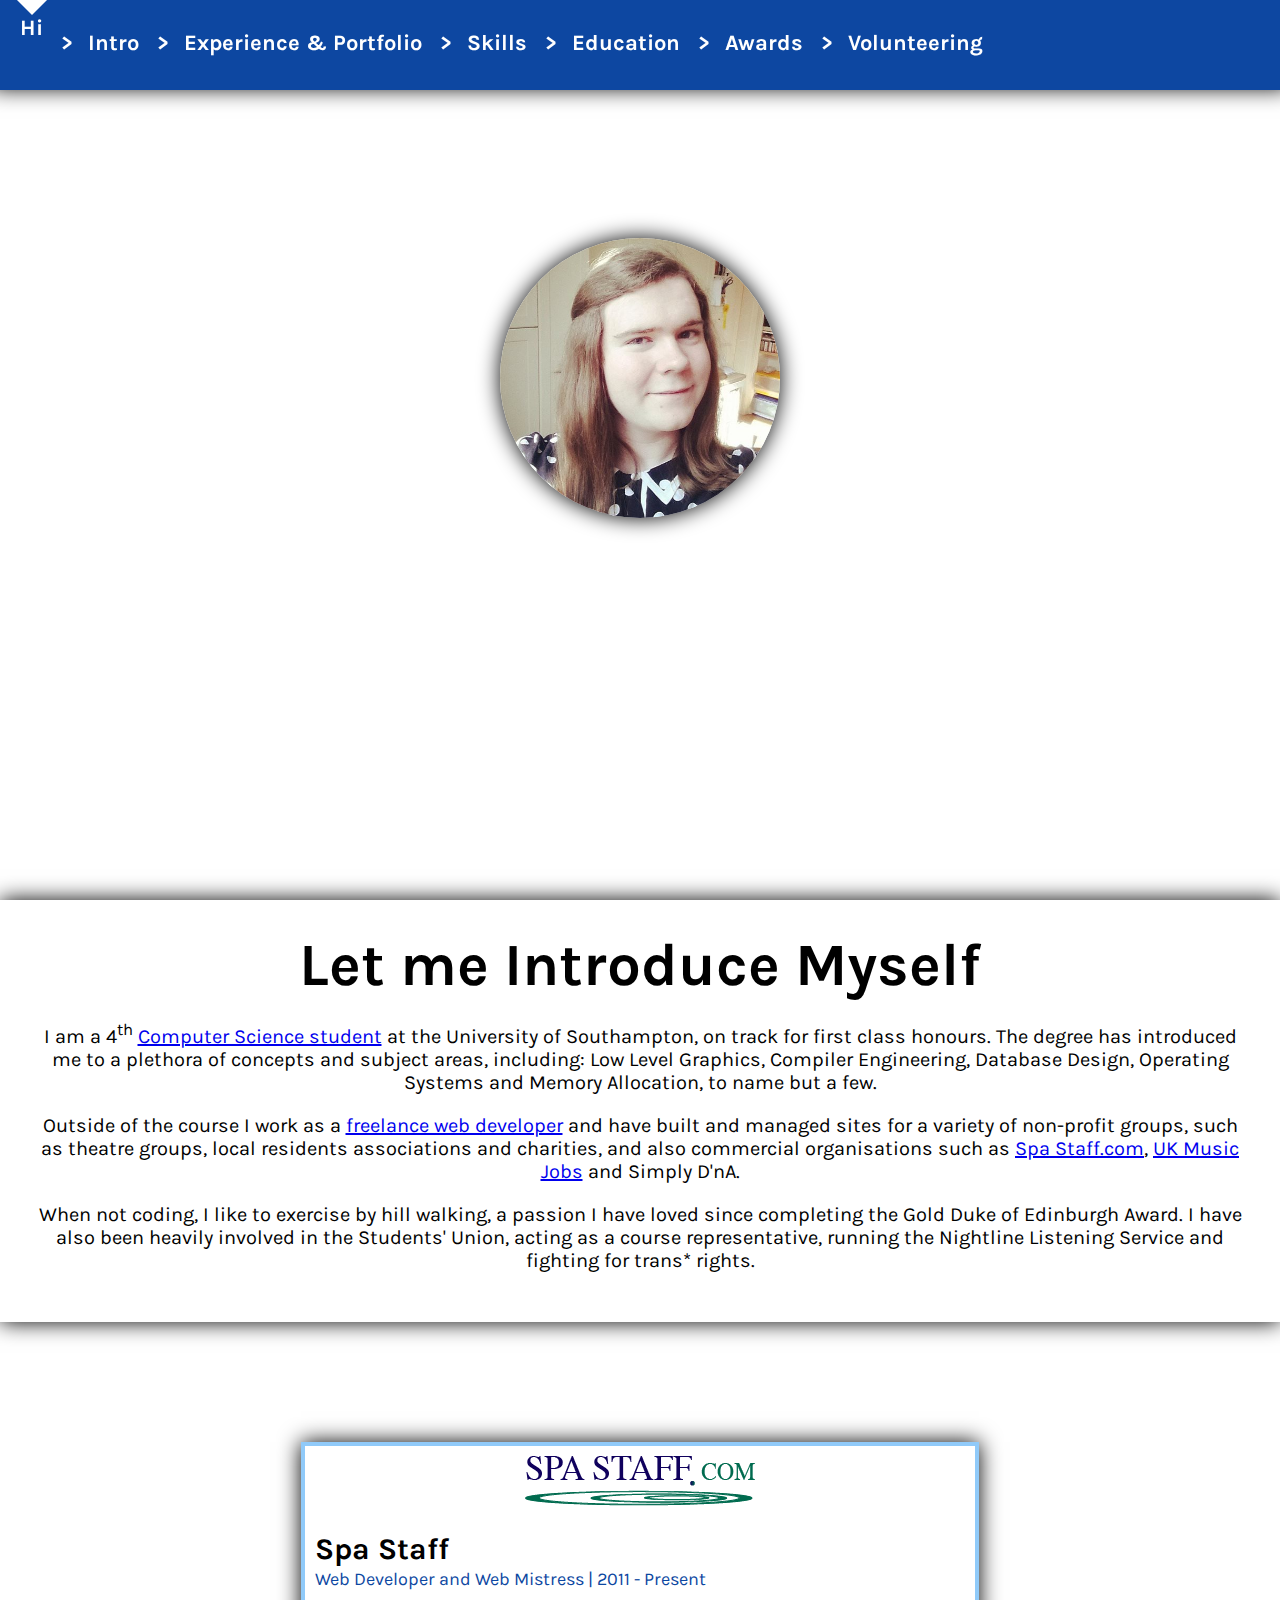
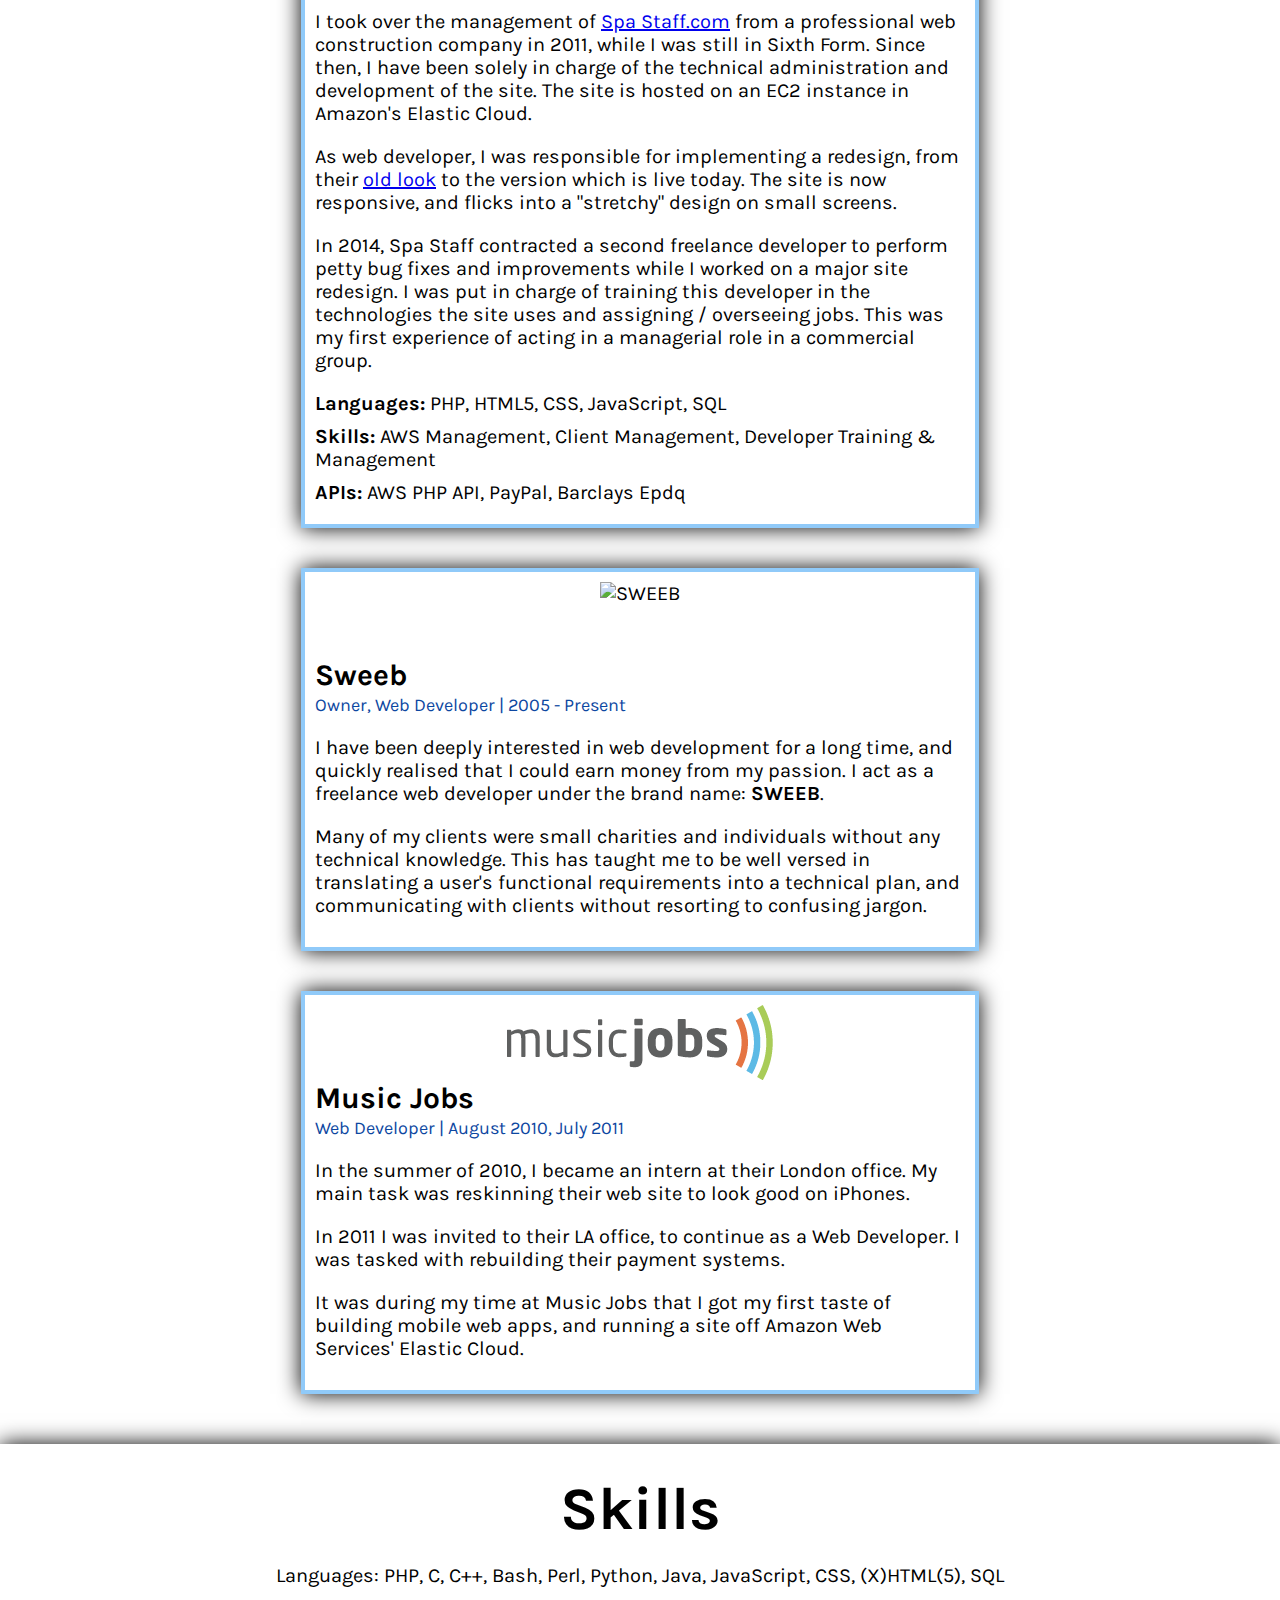
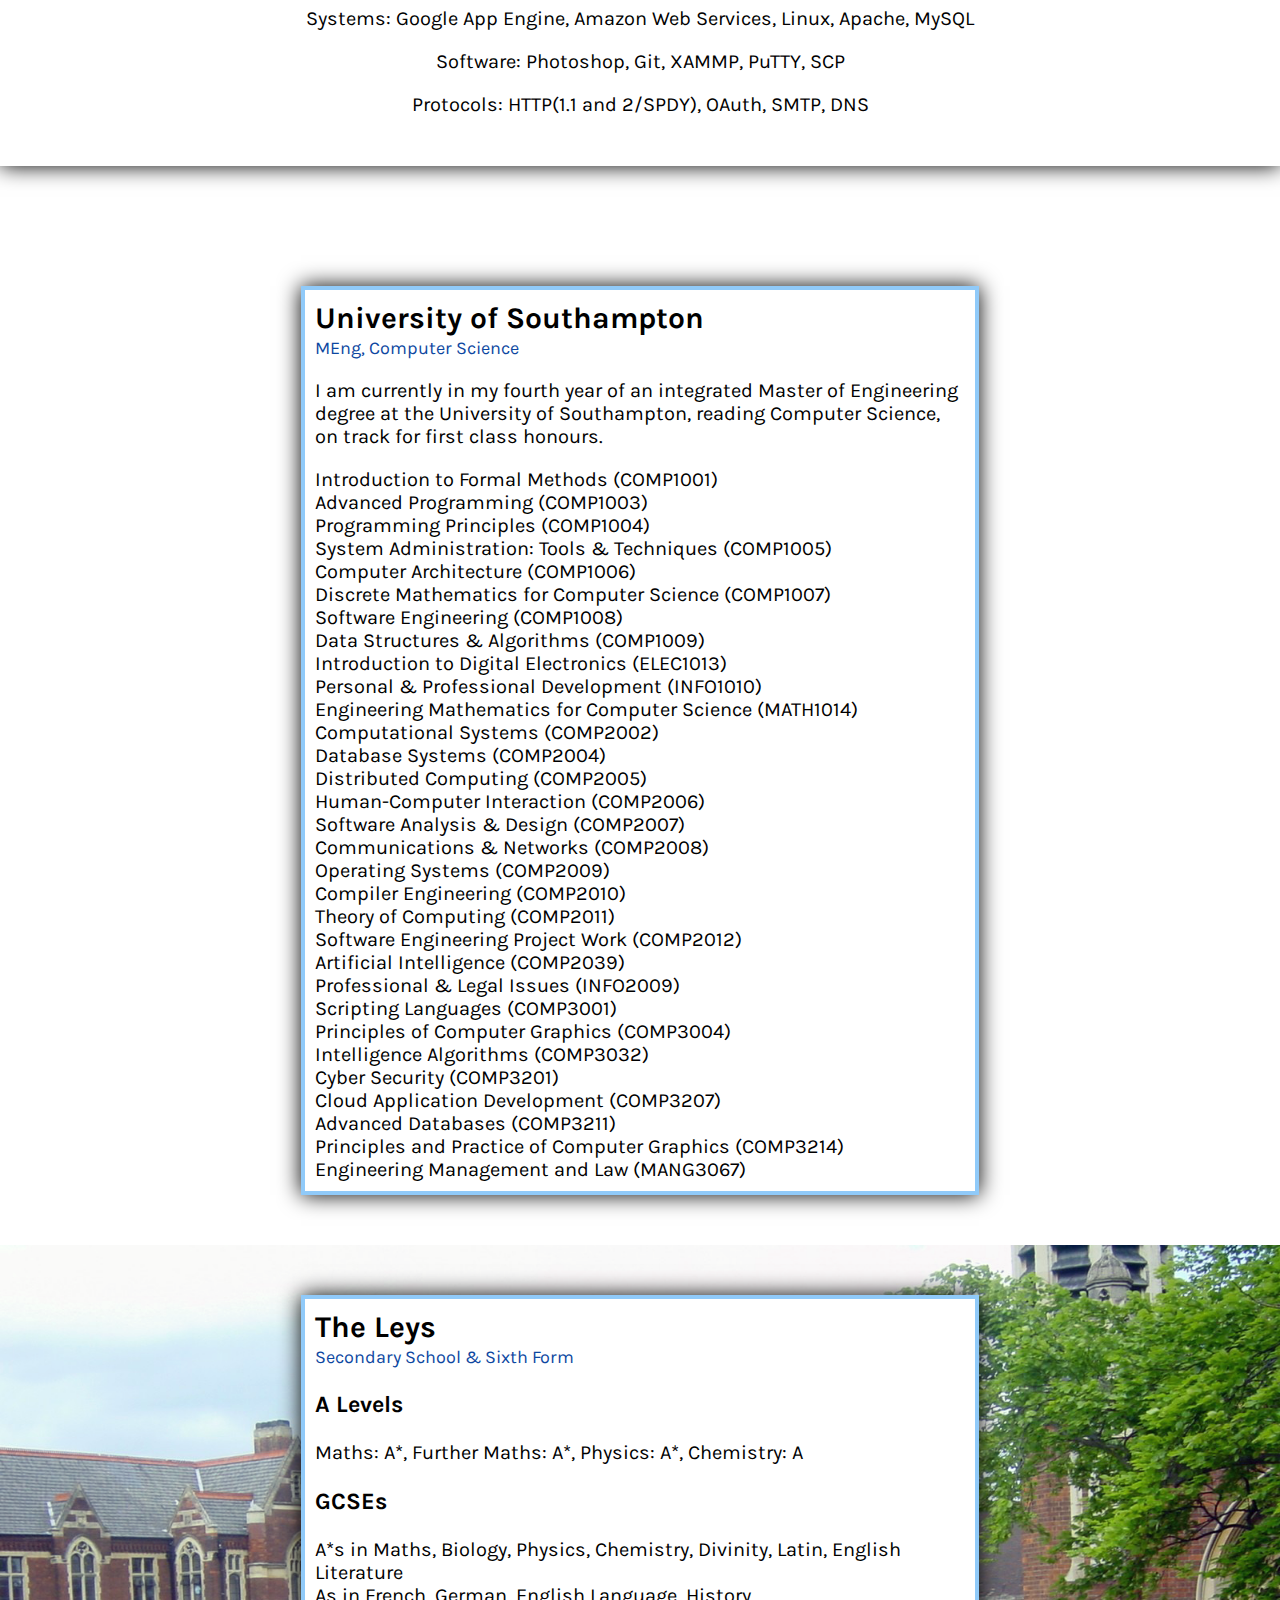
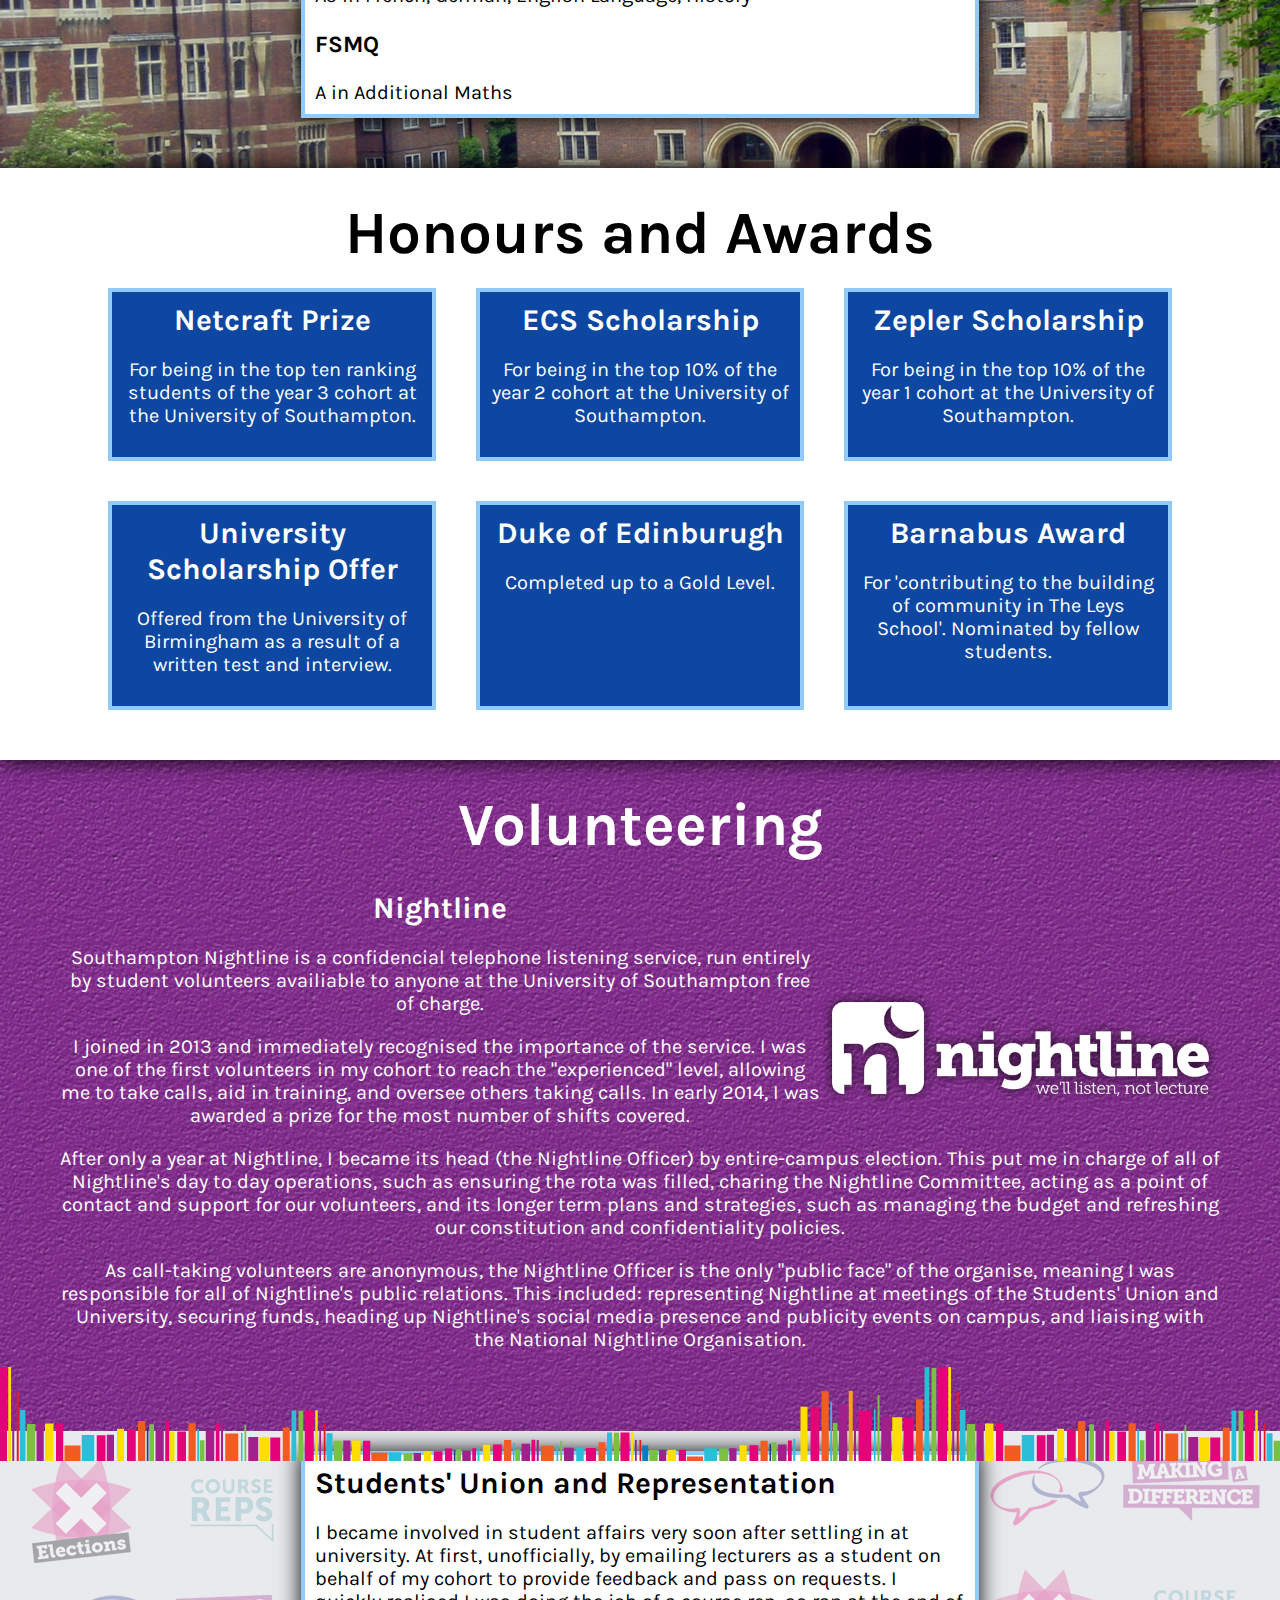
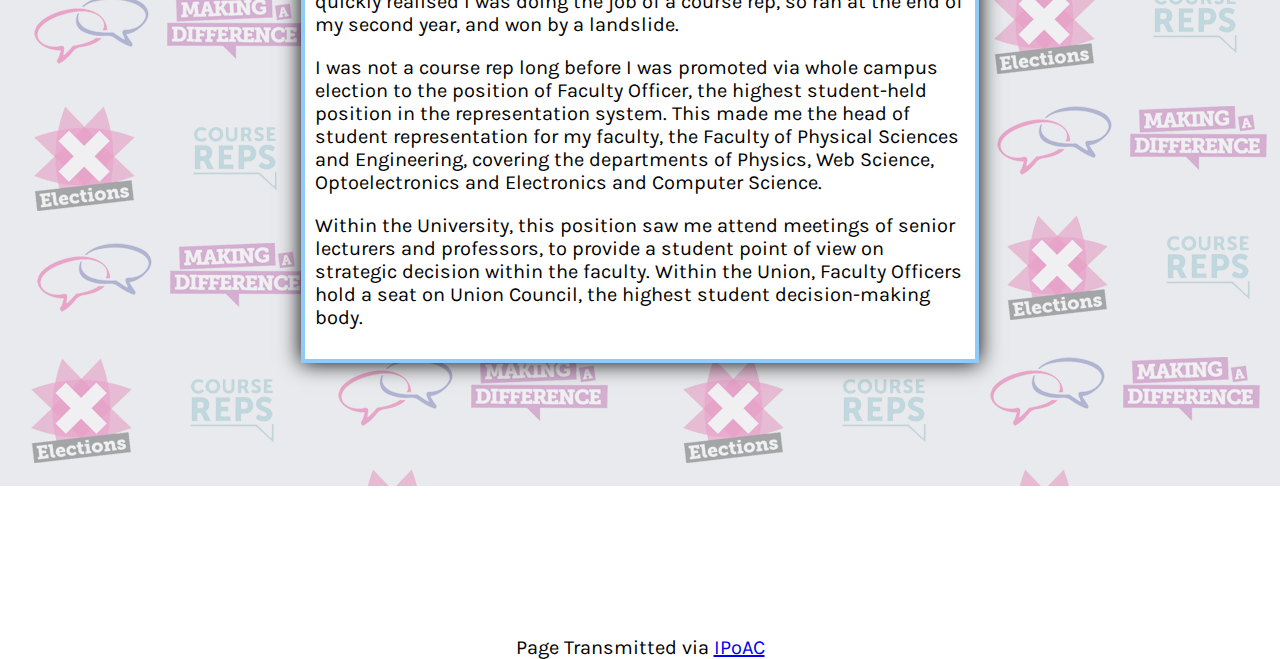
==== index.html @ 907851ed "New Parallax Code" ====
<!DOCTYPE html>
<!--
/**********************************************************************
 *                                                                    *
 *                                            .---.                   *
 *          __.....__      __  __   ___   .--.|   |                   *
 *      .-''         '.   |  |/  `.'   `. |__||   |.-.          .-    *
 *     /     .-''"'-.  `. |   .-.  .-.   '.--.|   | \ \        / /    *
 *    /     /________\   \|  |  |  |  |  ||  ||   |  \ \      / /     *
 *    |                  ||  |  |  |  |  ||  ||   |   \ \    / /      *
 *    \    .-------------'|  |  |  |  |  ||  ||   |    \ \  / /       *
 *     \    '-.____...---.|  |  |  |  |  ||  ||   |     \ `  /        *
 *      `.             .' |__|  |__|  |__||__||   |      \  /         *
 *        `''-...... -'                       '---'      / /          *
 *                                                   |`-' /           *
 *                                                    '..'            *
 **********************************************************************/
-->
<html>
  <head>
    <title>Emily L. Shepherd</title>
    <meta charset="UTF-8">
    
    <!-- Styling -->
    <meta name="viewport" content="width=device-width, initial-scale=1.0, user-scalable=no" />
    <link rel="stylesheet" href="/css/style.css" media="screen and (min-width: 781px)" />
    <link rel="stylesheet" href="/css/mobile.css" media="screen and (max-width: 780px)" />
    <link rel="stylesheet" href="/css/print.css" media="print" />
    
    <!-- Open Graph and Meta Data -->
    <meta name="description" content="Computer Scientist" />
    <meta property="og:description" content="Computer Scientist" />
    <meta property="og:title" content="Hi, I'm Emily." />
    <meta property="og:image" content="" />
    <meta property="og:url" content="http://emilyshepherd.me/" />
    
    <link rel="author" href="https://plus.google.com/111629088428160104525/">
  </head>
  <body>
    <nav id="top">
      <!-- Menu Button (for mobiles) -->
      <label for="menu">&nbsp;</label>
      <input type="checkbox" id="menu" />
      
      <!-- Links -->
      <div id="linkHolder">
        <a href="#hi" id="hi_href"><span>Hi</span></a>
        <a href="#intro" id="intro_href"><span>Intro</span></a>
        <a href="#experience" id="experience_href"><span>Experience & Portfolio</span></a>
        <a href="#skills" id="skills_href"><span>Skills</span></a>
        <a href="#education"><span>Education</span></a>
        <a href="#awards"><span>Awards</span></a>
        <a href="#volunteering"><span>Volunteering</span></a>
      </div>
    </nav>
    
    <!-- Content -->
    <main id="hi">
      
      <!-- Hi, I'm Emily. -->
      <section id="name_section">
        <div class="inner">
          <img src="/images/me.jpg" alt="Emily Shepherd" id="meHolder" />
          <img src="/images/me.jpg" alt="Emily Shepherd" id="me" />
          <header>
            <h1>Hi, I'm Emily.</h1>
            <p>Web Developer | Computer Science Undergraduate</p>
          </header>
        </div>
      </section>
      
      <!-- ///////////////////////////////////////////////////////// -->
      
      <section id="intro_section" class="band">
        <h1 id="intro">Let me Introduce Myself</h1>
        <p>
          I am a 4<sup>th</sup> <a href="#uni">Computer Science student</a> at the University of Southampton, on track for
          first class honours. The degree has introduced me to a
          plethora of concepts and subject areas, including: Low Level Graphics, Compiler
          Engineering, Database Design, Operating Systems and Memory Allocation, to name but a few.
        </p>
        
        <p>
          Outside of the course I work as a <a href="#sweeb">freelance web developer</a> and have
          built and managed sites for a variety of non-profit groups, such as theatre groups,
          local residents associations and charities, and also commercial
          organisations such as <a href="#spastaff">Spa Staff.com</a>,
          <a href="#musicjobs">UK Music Jobs</a> and Simply D'nA.
        </p>
        
        <p>
          When not coding, I like to exercise by hill walking, a
          passion I have loved since completing the Gold Duke of Edinburgh Award. I have also been
          heavily involved in the Students' Union, acting as a course representative,
          running the Nightline Listening Service and fighting for trans* rights.
        </p>
      </section>
      
      <!-- ///////////////////////////////////////////////////////// -->
      
      <section id="experience_section" class="parallax" data-parallax-scale="0.6">
        <h1 id="experience">Experience &amp; Portfolio</h1>
        
        <section id="spastaff">
          <div class="pic_area">
            <img src="/images/spastaff.png" alt="Spa Staff.com Ltd" />
          </div>
          <header>
            <h2>Spa Staff</h2>
            <span class="position">Web Developer and Web Mistress</span>
            <span class="dates">2011 - Present</span>
          </header>
          
          <p>
            I took over the management of
            <a href="https://www.spastaff.com/" target="_blank">Spa Staff.com</a>
            from a professional web
            construction company in 2011, while I was still in Sixth Form. Since
            then, I have been solely in charge of the technical administration
            and development of the site. The site is hosted on an EC2 instance
            in Amazon's Elastic Cloud.
          </p>
          
          <p>
            As web developer, I was responsible for implementing a redesign, from
            their
            <a href="http://web.archive.org/web/20110703235306/http://www.spastaff.com/" target="_blank">old look</a>
            to the version which is live today. The site is now responsive, and
            flicks into a "stretchy" design on small screens.
          </p>
          
          <p>
            In 2014, Spa Staff contracted a second freelance developer to
            perform petty bug fixes and improvements while I worked on a major
            site redesign. I was put in charge of training this developer in the
            technologies the site uses and assigning / overseeing jobs. This
            was my first experience of acting in a managerial role in a
            commercial group.
          </p>
          
          <footer>
            <div>
              <h3>Languages:</h3>
              <p>PHP, HTML5, CSS, JavaScript, SQL</p>
            </div>
            <div>
              <h3>Skills:</h3>
              <p>AWS Management, Client Management, Developer Training &amp; Management </p>
            </div>
            <div>
              <h3>APIs:</h3>
              <p>AWS PHP API, PayPal, Barclays Epdq</p>
            </div>
          </footer>
        </section>
        
        <section id="sweeb">
          <div class="pic_area">
            <img src="/images/sweeb.png" alt="SWEEB" />
          </div>
          <header>
            <h2>Sweeb</h2>
            <span class="position">Owner, Web Developer</span>
            <span class="dates">2005 - Present</span>
          </header>
          
          <p>
            I have been deeply interested in web development for a long time,
            and quickly realised that I could earn money from my passion. I act
            as a freelance web developer under the brand name: <span class="sweeb">SWEEB</span>.
          </p>
          
          <p>
            Many of my clients were small charities and individuals without
            any technical knowledge. This has taught me to be well versed in translating
            a user's functional requirements into a technical plan, and
            communicating with clients without resorting to confusing jargon.
          </p>
          
        </section>
        
        <section id="musicjobs">
          <div class="pic_area">
            <img src="/images/music_jobs.png" alt="Music Jobs Ltd" />
          </div>
          <header>
            <h2>Music Jobs</h2>
            <span class="position">Web Developer</span>
            <span class="dates">August 2010, July 2011</span>
          </header>
          <p>
            In the summer of 2010, I became an intern at their London office. My
            main task was reskinning their web site to look good on iPhones.
          </p>
          
          <p>
            In 2011 I was invited to their LA office, to continue as a Web
            Developer. I was tasked with rebuilding their payment systems.
          </p>

          <p>
            It was during my time at Music Jobs that I got my first taste of
            building mobile web apps, and running a site off Amazon Web
            Services' Elastic Cloud.
          </p>
        </section>
      </section>
      
      <!-- ///////////////////////////////////////////////////////// -->
      
      <section id="skills_section" class="band">
        <h1 id="skills">Skills</h1>
        
        <p>Languages: PHP, C, C++, Bash, Perl, Python, Java, JavaScript, CSS, (X)HTML(5), SQL</p>
        <p>Systems: Google App Engine, Amazon Web Services, Linux, Apache, MySQL</p>
        <p>Software: Photoshop, Git, XAMMP, PuTTY, SCP</p>
        <p>Protocols: HTTP(1.1 and 2/SPDY), OAuth, SMTP, DNS</p>
      </section>
      
      <section id="education_section">
        <div id="soton" class="parallax" data-parallax-scale="0.9">
          <h1 id="education">Education</h1>
          <section id="courses">
            <header>
              <h2 id="uni">University of Southampton</h2>
              <span>MEng, Computer Science</span>
            </header>

            <p>
              I am currently in my fourth year of an integrated Master of
              Engineering degree at the University of Southampton, reading Computer
              Science, on track for first class honours.
            </p>

            <div>Introduction to Formal Methods (COMP1001)</div>
            <div>Advanced Programming (COMP1003)</div>
            <div>Programming Principles (COMP1004)</div>
            <div>System Administration: Tools &amp; Techniques (COMP1005)</div>
            <div>Computer Architecture (COMP1006)</div>
            <div>Discrete Mathematics for Computer Science (COMP1007)</div>
            <div>Software Engineering (COMP1008)</div>
            <div>Data Structures &amp; Algorithms (COMP1009)</div>
            <div>Introduction to Digital Electronics (ELEC1013)</div>
            <div>Personal &amp; Professional Development (INFO1010)</div>
            <div>Engineering Mathematics for Computer Science (MATH1014)</div>
            <div>Computational Systems (COMP2002)</div>
            <div>Database Systems (COMP2004)</div>
            <div>Distributed Computing (COMP2005)</div>
            <div>Human-Computer Interaction (COMP2006)</div>
            <div>Software Analysis &amp; Design (COMP2007)</div>
            <div>Communications &amp; Networks (COMP2008)</div>
            <div>Operating Systems (COMP2009)</div>
            <div>Compiler Engineering (COMP2010)</div>
            <div>Theory of Computing (COMP2011)</div>
            <div>Software Engineering Project Work (COMP2012)</div>
            <div>Artificial Intelligence (COMP2039)</div>
            <div>Professional &amp; Legal Issues (INFO2009)</div>
            <div>Scripting Languages (COMP3001)</div>
            <div>Principles of Computer Graphics (COMP3004)</div>
            <div>Intelligence Algorithms (COMP3032)</div>
            <div>Cyber Security (COMP3201)</div>
            <div>Cloud Application Development (COMP3207)</div>
            <div>Advanced Databases (COMP3211)</div>
            <div>Principles and Practice of Computer Graphics (COMP3214)</div>
            <div>Engineering Management and Law (MANG3067)</div>
          </section>
        </div>
        <div id="theleys" class="parallax" data-parallax-scale="0.9">
          <section>
            <header>
              <h2>The Leys</h2>
              <span>Secondary School &amp; Sixth Form</span>
              
              <h3>A Levels</h3>
              Maths: A*, Further Maths: A*, Physics: A*, Chemistry: A
              
              <h3>GCSEs</h3>
              A*s in Maths, Biology, Physics, Chemistry, Divinity, Latin, English Literature<br />
              As in French, German, English Language, History
              
              <h3>FSMQ</h3>
              A in Additional Maths
            </header>
          </section>
        </div>
      </section>
      
      <!-- ///////////////////////////////////////////////////////// -->
      
      <section id="honors_section" class="band">
        <h1 id="awards">Honours and Awards</h1>
        
        <div class="items">
          <section>
            <h2>Netcraft Prize</h2>
            <p>
              For being in the top ten ranking students of the year 3
              cohort at the University of Southampton.
            </p>
          </section>

          <section>
            <h2>ECS Scholarship</h2>
            <p>
              For being in the top 10% of the year 2 cohort at the
              University of Southampton.
            </p>
          </section>

          <section>
            <h2>Zepler Scholarship</h2>
            <p>
              For being in the top 10% of the year 1 cohort at the
              University of Southampton.
            </p>
          </section>
          
          <section>
            <h2>University Scholarship Offer</h2>
            <p>
              Offered from the University of Birmingham as a result of
              a written test and interview.
            </p>
          </section>

          <section>
            <h2>Duke of Edinburugh</h2>
            <p>
              Completed up to a Gold Level.
            </p>
          </section>
          
          <section>
            <h2>Barnabus Award</h2>
            <p>
              For 'contributing to the building of community in The Leys
              School'. Nominated by fellow students.
            </p>
          </section>
        </div>
      </section>
      
      <!-- ///////////////////////////////////////////////////////// -->
      
      <section id="volunteering_section">
        <div id="nl_bg" class="parallax" data-parallax-scale="0.8">
          <h1 id="volunteering">Volunteering</h1>

          <section id="nightline">
            <img src="/images/nl.png" alt="Nightline" id="nl_logo" />

            <h2>Nightline</h2>

            <p>
              Southampton Nightline is a confidencial telephone listening service,
              run entirely by student volunteers availiable to anyone at
              the University of Southampton free of charge.
            </p>

            <p>
              I joined in 2013 and immediately recognised the importance
              of the service. I was one of the first volunteers in my
              cohort to reach the "experienced" level, allowing me to
              take calls, aid in training, and oversee others taking
              calls. In early 2014, I was awarded a prize for the most
              number of shifts covered.
            </p>

            <p>
              After only a year at Nightline, I became its head
              (the Nightline Officer) by entire-campus election. This put
              me in charge of all of Nightline's day to day operations,
              such as ensuring the rota was filled, charing the Nightline
              Committee, acting as a point of contact and support for
              our volunteers, and its longer term plans and strategies,
              such as managing the budget and refreshing our constitution
              and confidentiality policies.
            </p>

            <p>As
              call-taking volunteers are anonymous, the Nightline Officer
              is the only "public face" of the organise, meaning I was
              responsible for all of Nightline's public relations. This
              included: representing Nightline at meetings of the Students'
              Union and University, securing funds,
              heading up Nightline's social media presence and publicity
              events on campus, and liaising with the National Nightline
              Organisation.
            </p>
          </section>
        </div>
        
        <div id="susu_bg" class="parallax" data-parallax-scale="0.8">
          <section>
            <h2 id="susu">Students' Union and Representation</h2>
            
            <p>
              I became involved in student affairs very soon after
              settling in at university. At first, unofficially, by
              emailing lecturers as a student on behalf of my cohort to
              provide feedback and pass on requests. I quickly realised
              I was doing the job of a course rep, so ran at the end of
              my second year, and won by a landslide.
            </p>
            
            <p>
              I was not a course rep long before I was promoted via
              whole campus election to the position of Faculty Officer,
              the highest student-held position in the representation
              system. This made me the head of student representation
              for my faculty, the Faculty of Physical Sciences and
              Engineering, covering the departments of Physics,
              Web Science, Optoelectronics and Electronics and Computer
              Science.
            </p>
            
            <p>
              Within the University, this position saw me attend meetings
              of senior lecturers and professors, to provide a student
              point of view on strategic decision within the faculty.
              Within the Union, Faculty Officers hold a seat on Union
              Council, the highest student decision-making body.
            </p>
          </section>
          
          <div id="susu_footer"></div>
        </div>
      </section>
      
      <!-- ///////////////////////////////////////////////////////// -->
      
      <section id="casual_section" class="parallax" data-parallax-scale="0.7">
        <h1 id="casual">Casual Em</h1>
        
        <p></p>
      </section>
    </main>
    
    <footer>
      <!-- Funny joke in 3, 2, 1... -->
      Page Transmitted via
      <a href="https://tools.ietf.org/html/rfc1149">IPoAC</a>
    </footer>
    
    <!-- Start loading scripts -->
    <!-- At the end so the page can load first -->
    <script src="/js/cspl.js"></script>
    <script src="/js/effects.js"></script>
    <script src="/js/parallax.js"></script>
    
    <script>
      (new Em.Parallax()).registerListener();
    </script>
    
    <!-- Analytics -->
    <script>
      (function(i,s,o,g,r,a,m){i['GoogleAnalyticsObject']=r;i[r]=i[r]||function(){
      (i[r].q=i[r].q||[]).push(arguments)},i[r].l=1*new Date();a=s.createElement(o),
      m=s.getElementsByTagName(o)[0];a.async=1;a.src=g;m.parentNode.insertBefore(a,m)
      })(window,document,'script','//www.google-analytics.com/analytics.js','ga');

      ga('create', 'UA-22782962-2', 'auto');
      ga('send', 'pageview');
    </script>
    
    <!-- Google Markup -->
    <script type="application/ld+json">
      {
        "@context" : "http://schema.org",
        "@type" : "Person",
        "name" : "Emily Shepherd",
        "url" : "http://emilyshepherd.me",
        "sameAs" : [
          "https://plus.google.com/111629088428160104525/",
          "https://www.facebook.com/EmilyLangdonShepherd",
          "https://uk.linkedin.com/pub/emily-shepherd/49/21a/57a",
          "https://twitter.com/EmilyLShepherd"
        ]
      }
    </script>
  </body>
</html>
---- css/style.css ----
/**
 *
 */
@import url(https://fonts.googleapis.com/css?family=Karla);

html, body, main
{
    width: 100%;
    text-align: center;
    font-family: Karla, sans-serif;
    margin: 0;
    font-size: 20px;
}

@keyframes dropfade
{
    from
    {
        opacity: 0;
        top: 100px;
    }
    
    to
    {
        opacity: 1;
        top: 0px;
    }
}

section
{
    padding: 30px;
}

nav
{
    width: 100%;
    height: 90px;
    background: #0D47A1;
    background-image: url('/images/chevron.png');
    background-repeat: no-repeat;
    background-position-x: left;
    background-position-y: -15px;
    position: fixed;
    box-shadow: black 0 -11px 21px 9px;
    text-align: left;
    z-index: 3;
    overflow: hidden;
}

#linkHolder
{
    position: relative;
    width: 200%;
}

nav a
{
    display: inline-block;
    color: white;
    font-weight: bold;
    font-size: 22px;
    text-decoration: none;
    text-align: center;
    padding: 0 20px;
    height: 100%;
    position: relative;
}

nav a:not(:last-of-type):after
{
    display: block;
    position: absolute;
    top: 0px;
    right: -10px;
    content: ">";
    height: 100%;
    padding-top: 30px;
}

nav a span
{
    display: block;
    margin-top: 30px;
    position: relative;
    bottom: 0px;
    transition: bottom ease 0.3s;
}

#menu, label[for="menu"]
{
    display: none;
}

nav a:hover span
{
     bottom: 15px;
}

h1
{
    font-size: 60px;
    margin: 0px;
}

h2
{
    font-size: 30px;
    margin: 0px;
}

header p
{
    margin-top: 20px;
    font-size: 30px;
}

p
{
    font-size: 20px;
}

#name_section
{
    background: url('/images/bg.png');
    background-repeat: no-repeat;
    background-position: center;
    height: 100vh;
    color: white;
    padding-top: 120px;
    box-sizing: border-box;
    display: flex;
    justify-content: center;
}

#name_section .inner
{
    animation: dropfade 1s;
    position: relative;
    align-self: center;
}

#name_section .inner header
{
    z-index: 1;
}

#me, #meHolder
{
    border-radius: 50%;
    width: 280px;
    box-shadow: black 0 0px 21px 0px;
}

#meHolder
{
    visibility: hidden;
}

#name_section h1
{
    font-size: 123px;
}

.band
{
    box-shadow: black 0 0px 21px 0px;
    position: relative;
    z-index: 2;
}

.band h1
{
    color: black;
}

#experience_section
{
    background: url('/images/bg2.png');
    background-position: top center;
}

section h1
{
    color: white;
}

section:not(.band) section:not(#nightline)
{
    border: 4px solid #90CAF9;
    background: white;
    display: inline-block;
    width: 650px;
    margin: 20px;
    padding: 10px;
    text-align: left;
    box-shadow: black 0 0px 21px 0px;
}

section.band section
{
    border: 4px solid #90CAF9;
    width: 300px;
    display: inline-block;
    box-shadow: none;
    background: #0D47A1;
    text-align: center;
    color: white;
    margin: 20px;
    padding: 10px;
}

section section header span
{
    font-size: 18px;
    color: #0D47A1;
}

.position:after
{
    content: " | "
}

.pic_area
{
    text-align: center;
    height: 75px;
}

section section footer h3, section section footer p
{
    display: inline;
    font-size: 20px;
}

section section footer div
{
    margin: 10px 0;
}

#education_section, #volunteering_section
{
    padding: 0;
}

#soton
{
    background: url('/images/edu_bg.jpg');
    background-position: top center;
    background-size: cover;
    padding: 30px;
}

#theleys
{
    background: url('/images/leys_bg.png');
    background-position: top center;
    background-size: cover;
    padding: 30px;
}

.items
{
    display: flex;
    flex-flow: row wrap;
    text-align: center;
    justify-content: center;
}

.items section
{
    flex-shrink: 0;
}

#nl_bg
{
    background: url('/images/nl_bg.png');
    padding: 30px;
}

#nightline
{
    color: white;
}

#nl_logo
{
    float: right;
    width: 400px;
    position: relative;
    margin-bottom: 100px;
}

#susu_bg
{
    background: url('/images/susu_bg.png');
    padding-bottom: 103px;
}

#susu_footer
{
    height: 103px;
    background: url('/images/susu_footer.png') repeat-x bottom;
    position: absolute;
    width: 100%;
}

#casual_section
{
    background: url('/images/russia.jpg') center;
    background-size: cover;
}

.sweeb
{
    font-weight: bold;
}
---- css/mobile.css ----
@import url(https://fonts.googleapis.com/css?family=Karla);

html, body, main
{
    width: 100%;
    text-align: center;
    font-family: Karla, sans-serif;
    margin: 0;
    font-size: 16px;
}

nav
{
    width: 100%;
    height: 90px;
    background: #0D47A1;
    position: fixed;
    top: 0px;
    box-shadow: black 0 -11px 21px 9px;
    text-align: left;
    z-index: 3;
}

nav a
{
    display: block;
    color: white;
    font-weight: bold;
    font-size: 18px;
    text-decoration: none;
    text-align: center;
    padding: 20px;    
}

label[for="menu"]
{
    display: block;
    position: fixed;
    right: 10px;
    top: 10px;
    height: 70px;
    width: 70px;
    background: url('/images/menu.png') no-repeat center;
}

#menu
{
    display: none;
}

#menu:checked ~ #linkHolder
{
    left: 0px;
}

#linkHolder
{
    width: 200px;
    position: fixed;
    top: 90px;
    bottom: 0px;
    left: -220px;
    transition: left ease 0.3s;
    box-shadow: black -11px 16px 21px 9px;
    background: #95c9f3;
    z-index: 1;
}

.band h1
{
    color: black;
}

section h1
{
    color: white;
    margin-top: 0;
}

section
{
    padding: 20px;
}

section:not(.band) section
{
    border: 4px solid #90CAF9;
    background: white;
    display: inline-block;
    padding: 10px;
    text-align: left;
    box-shadow: black 0 0px 21px 0px;
    box-sizing: border-box;
    margin: 10px 0;
}

.band
{
    box-shadow: black 0 0px 21px 0px;
    position: relative;
    z-index: 2;
}

.band h1
{
    color: black;
}

section.band section
{
    border: 4px solid #90CAF9;
    box-shadow: none;
    background: #0D47A1;
    text-align: center;
    color: white;
    margin: 20px;
    padding: 10px;
}

section section header span
{
    font-size: 18px;
    color: #0D47A1;
}

.position:after
{
    content: " | "
}

.pic_area
{
    text-align: center;
    height: 75px;
}

section section footer h3, section section footer p
{
    display: inline;
    font-size: 20px;
}

section section footer div
{
    margin: 10px 0;
}

main > section:not(.band):not(#name_section)
{
    background: radial-gradient(circle farthest-corner, #95c9f3, #0d47a1) center;
}

#me
{
    display: none;
}

#meHolder
{
    border-radius: 50%;
    width: 50%;
    box-shadow: black 0 0px 21px 0px;
    margin-bottom: 10px;
}

#name_section
{
    height: 100vh;
    color: white;
    padding-top: 120px;
    box-sizing: border-box;
    display: flex;
    justify-content: center;
    background: radial-gradient(circle closest-side, #95c9f3, #0d47a1);
}

#name_section h1
{
    font-size: 25px;
}

#name_section .inner
{
    position: relative;
    align-self: center;
}

#nl_logo
{
    width: 100%;
}
---- css/print.css ----
@import url(https://fonts.googleapis.com/css?family=Karla);

html, body, main
{
    font-family: Karla, sans-serif;
    font-size: 20px;
}

nav
{
    display: none;
}

section section
{
    page-break-inside: avoid;
}

h1
{
    font-size: 60px;
    margin: 0px;
}

h1:not(#intro)
{
    page-break-before: always;
    page-break-after: avoid;
    page-break-inside: avoid;
    clear: both;
    margin-bottom: 20px;
}

h2
{
    font-size: 30px;
    margin: 0px;
}

header p
{
    margin-top: 20px;
    font-size: 30px;
}

p
{
    font-size: 20px;
}

a[href^="#"], a[href*=":"]
{
    color: black;
    text-decoration: none;
}

a[href*=":"]
{
    font-style: italic;
}

a[href*=":"]:after
{
    content: " [" attr(href) "]";
    font-style: normal;
}

section section header span
{
    font-size: 18px;
    color: #0D47A1;
}

.position:after
{
    content: " | "
}

section section footer h3, section section footer p
{
    display: inline;
    font-size: 20px;
}

section section footer div
{
    margin: 10px 0;
}

.pic_area img
{
    float: right;
}

#meHolder
{
    border-radius: 50%;
    width: 200px;
    float: left;
}

#me
{
    display: none;
}

#name_section
{
    text-align: center;
}

#name_section header
{
    position: relative;
    top: 30px;
}

#name_section h1
{
    clear: none !important;
    page-break-before: avoid !important;
}

#intro
{
    display: none;
}

#intro_section
{
    clear: both;
    margin-top: 120px;
}

#nl_logo
{
    width: 200px;
    float: right;
}

main ~ footer
{
    display: none;
}

.sweeb
{
    font-weight: bold;
}
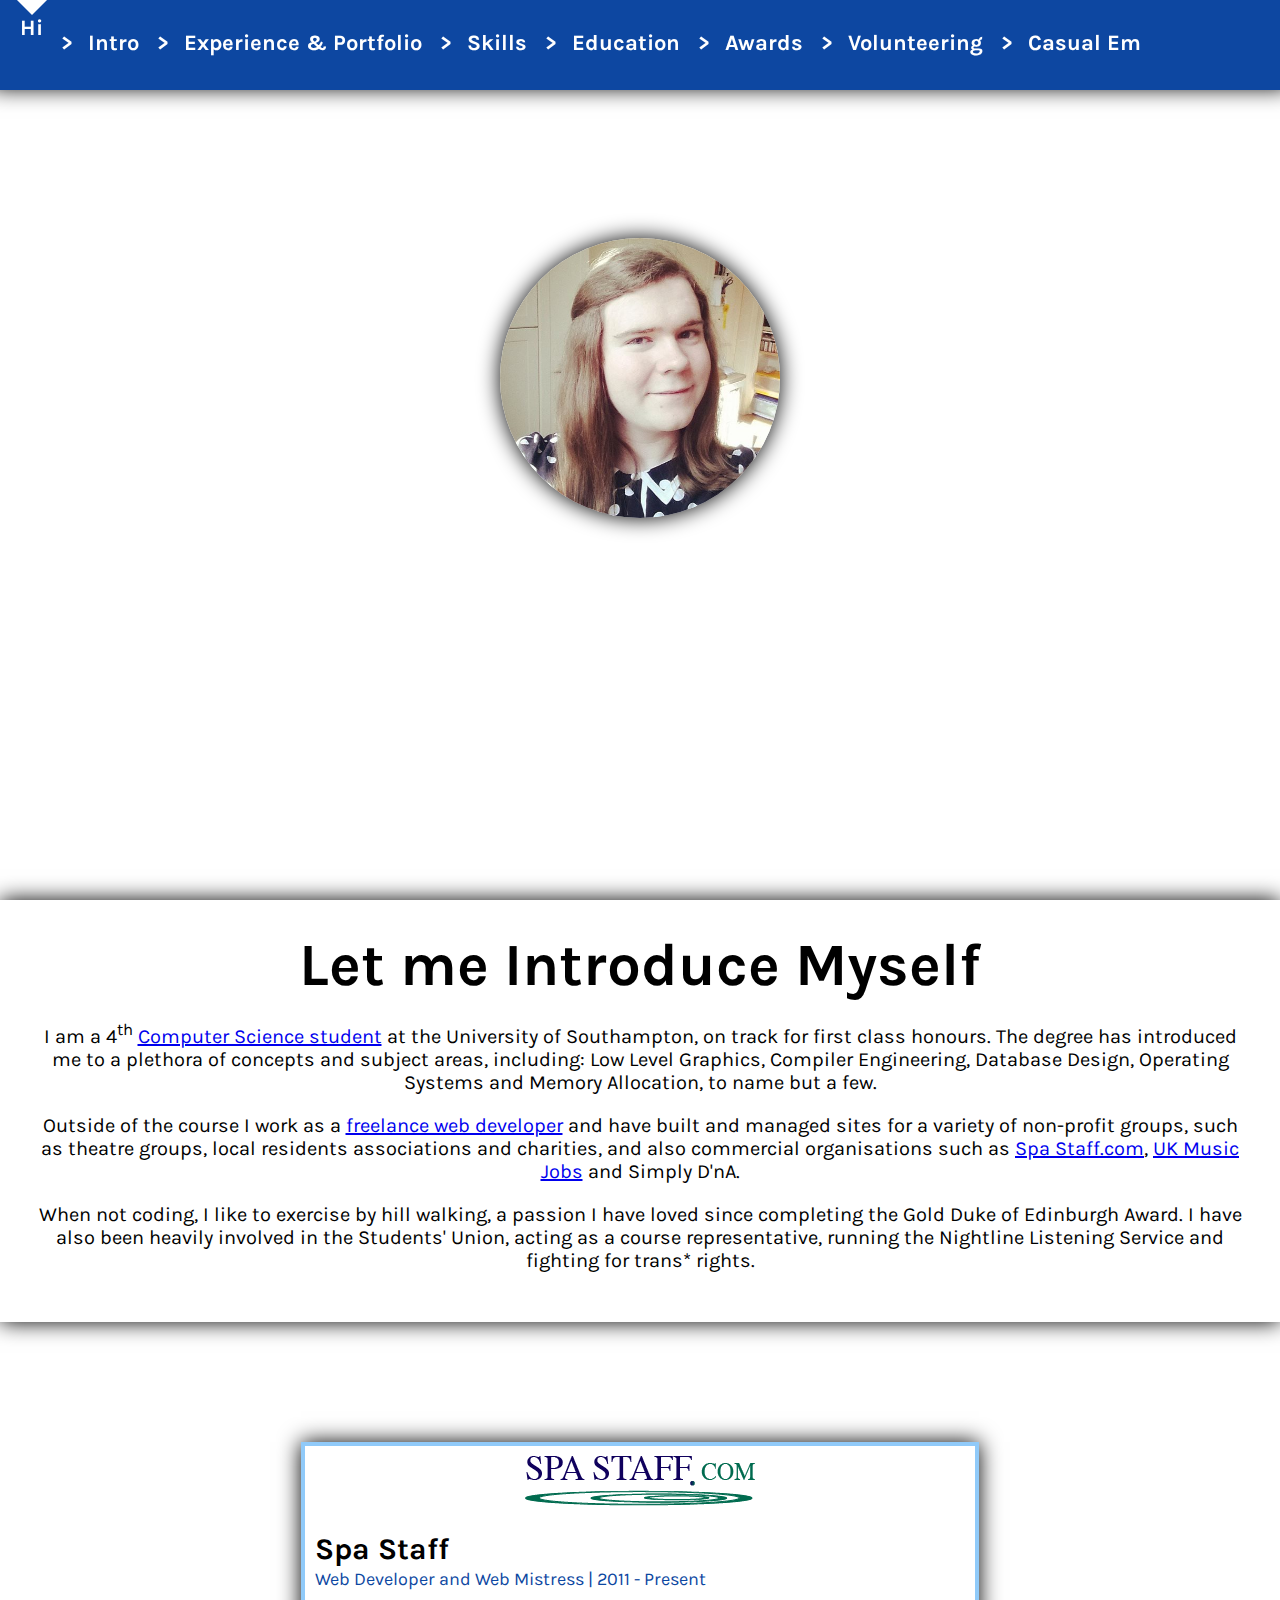
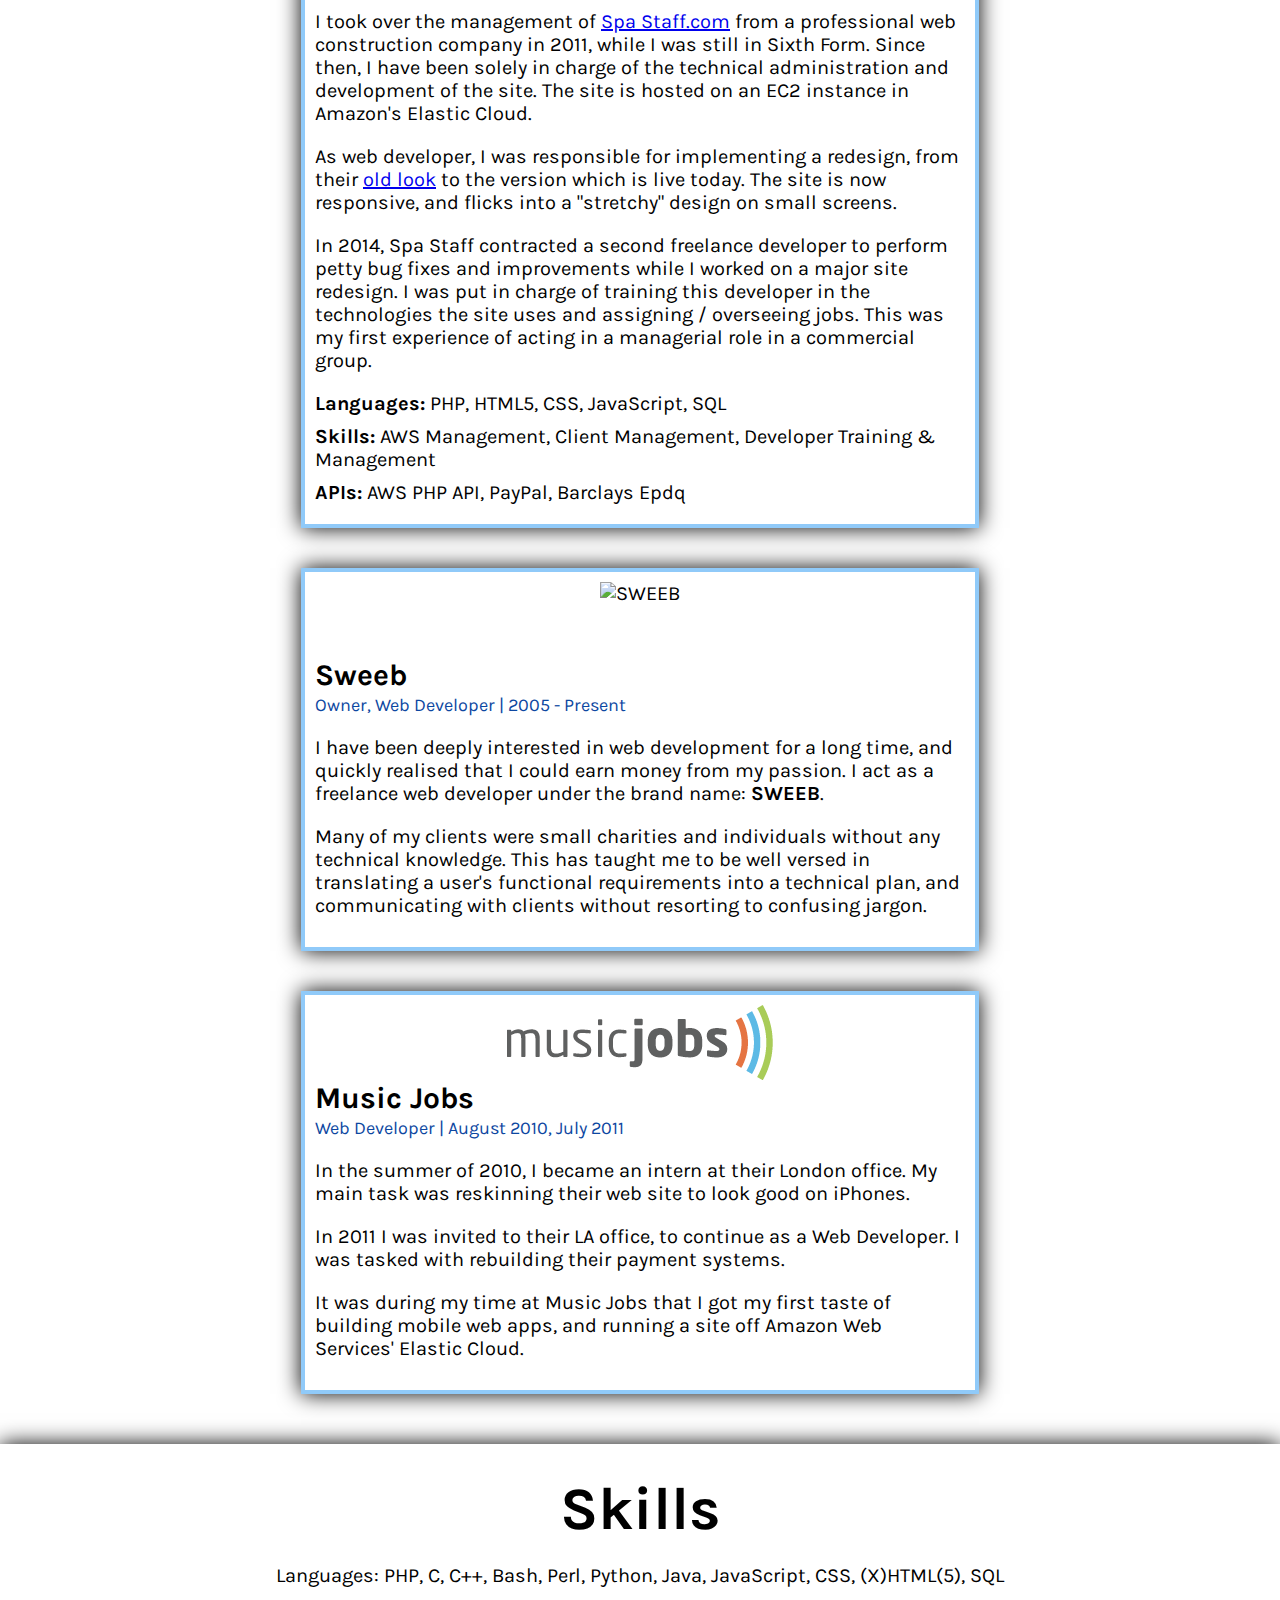
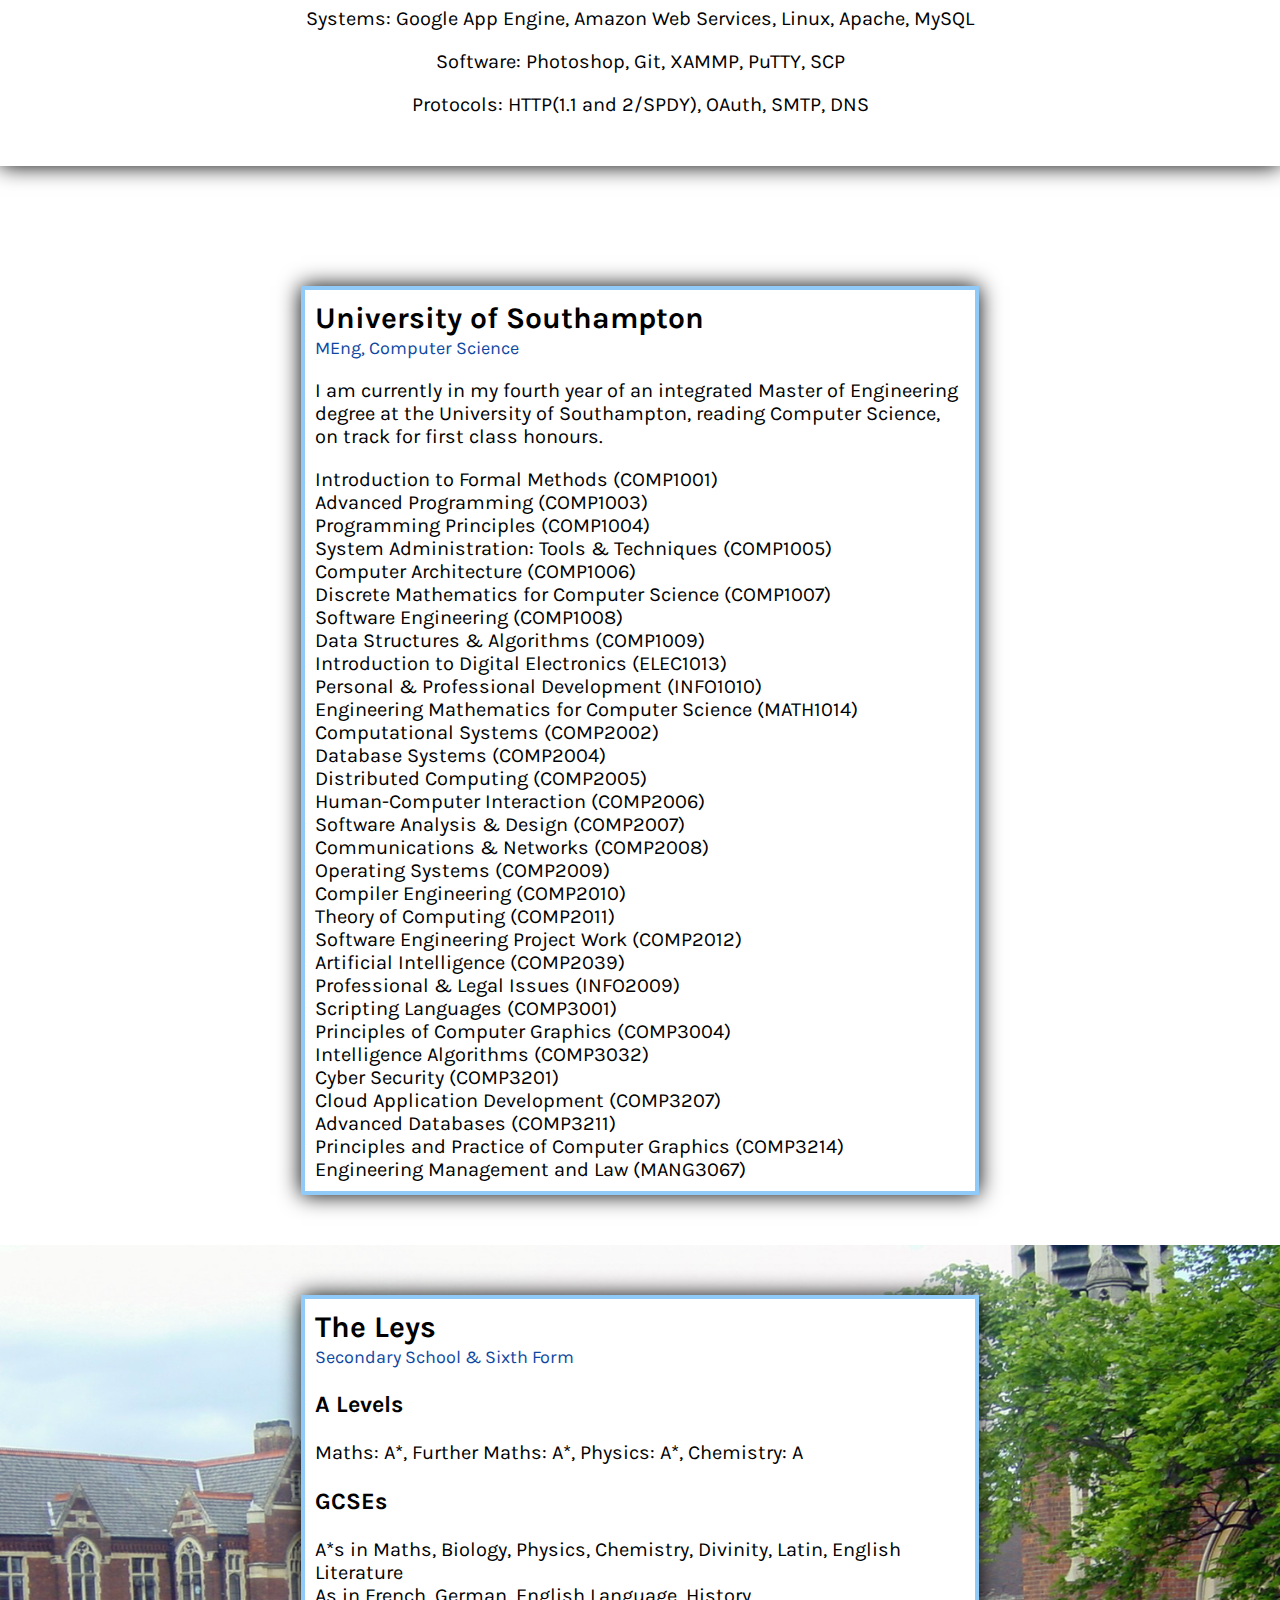
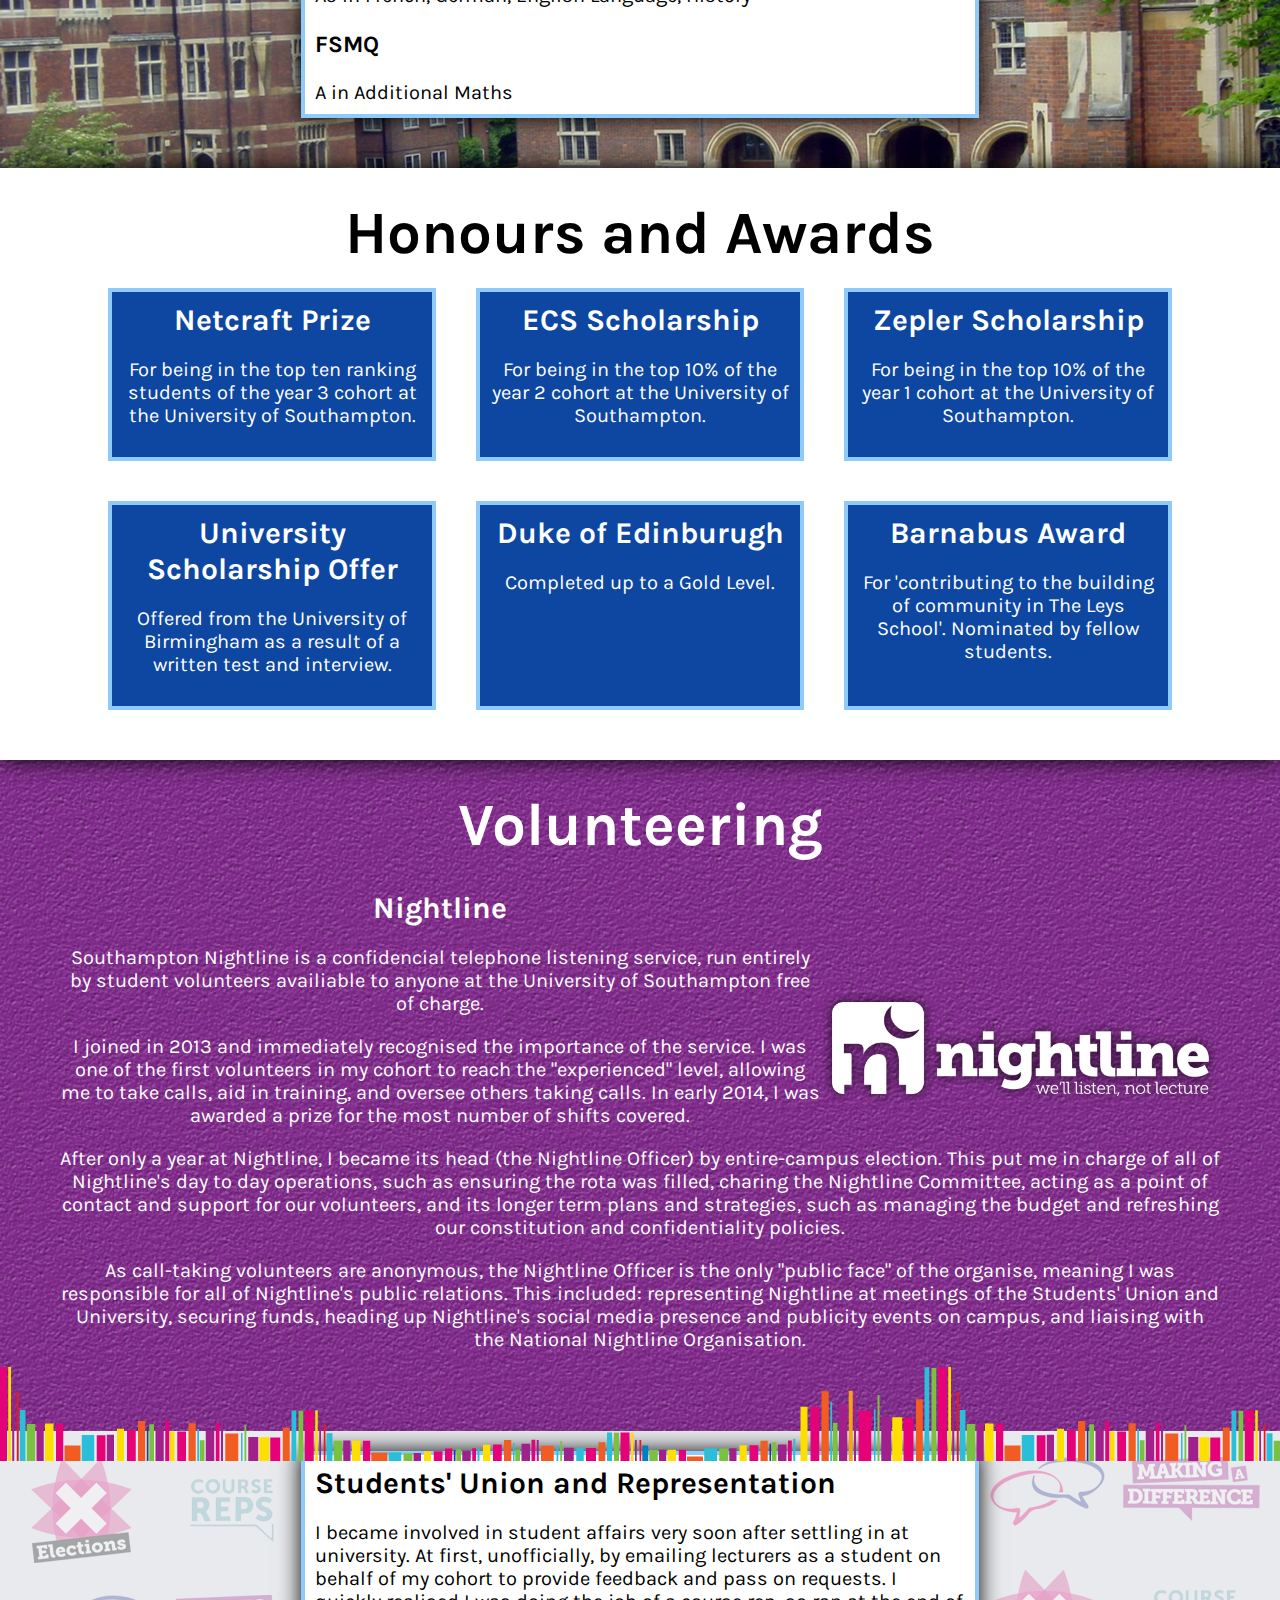
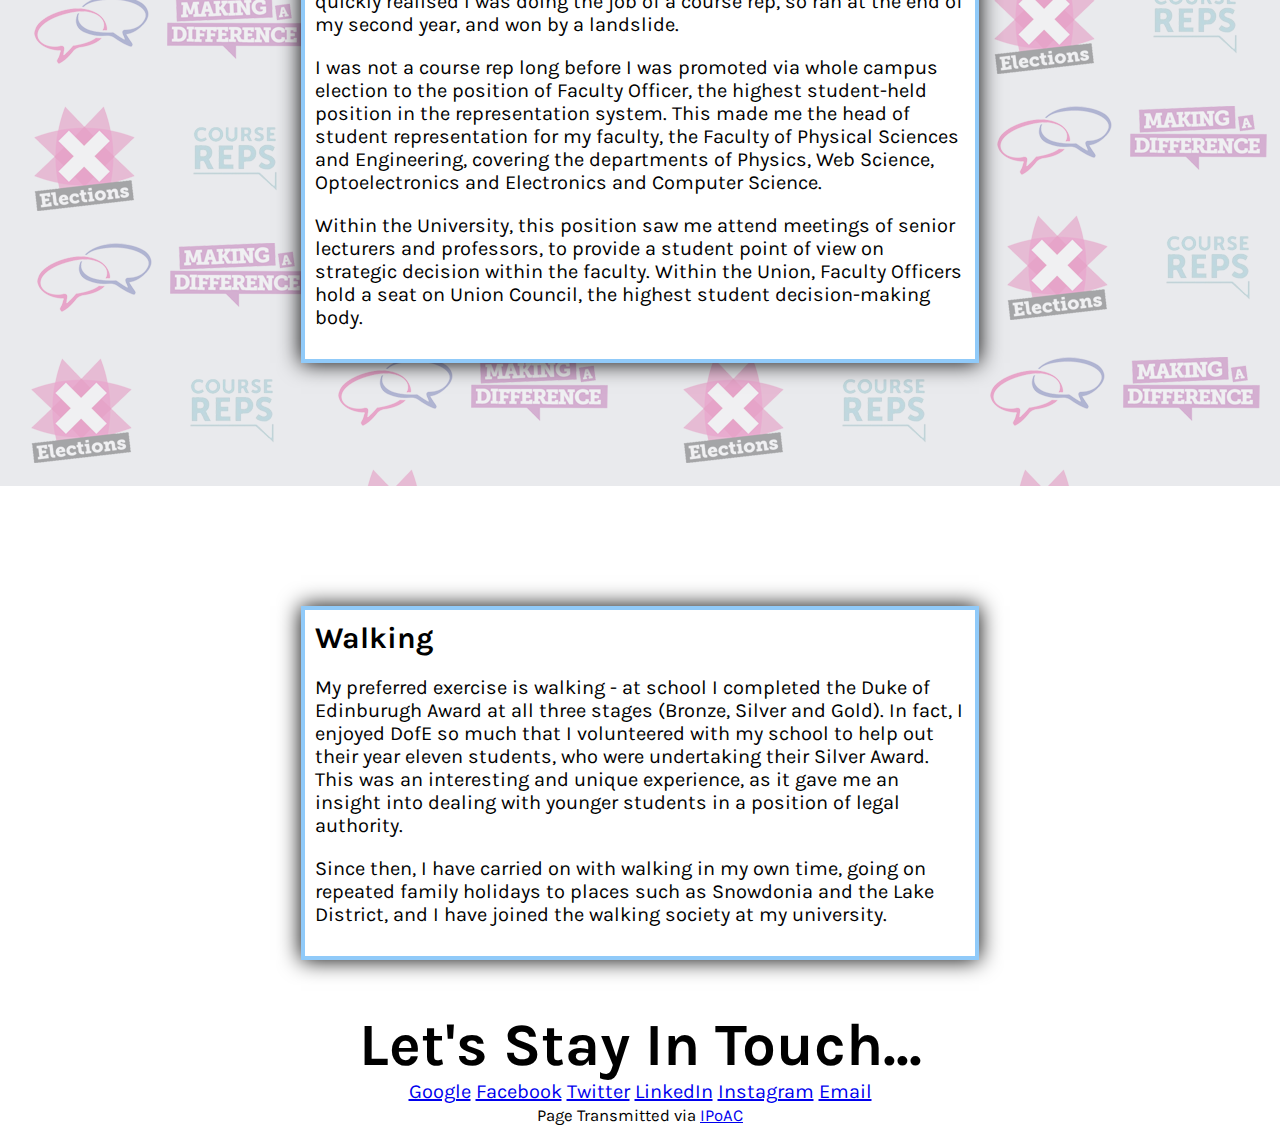
==== commit 8c14443e: "Social media graph meta data" ====
--- a/index.html
+++ b/index.html
@@ -1,25 +1,25 @@
 <!DOCTYPE html>
-<!--
-/**********************************************************************
- *                                                                    *
- *                                            .---.                   *
- *          __.....__      __  __   ___   .--.|   |                   *
- *      .-''         '.   |  |/  `.'   `. |__||   |.-.          .-    *
- *     /     .-''"'-.  `. |   .-.  .-.   '.--.|   | \ \        / /    *
- *    /     /________\   \|  |  |  |  |  ||  ||   |  \ \      / /     *
- *    |                  ||  |  |  |  |  ||  ||   |   \ \    / /      *
- *    \    .-------------'|  |  |  |  |  ||  ||   |    \ \  / /       *
- *     \    '-.____...---.|  |  |  |  |  ||  ||   |     \ `  /        *
- *      `.             .' |__|  |__|  |__||__||   |      \  /         *
- *        `''-...... -'                       '---'      / /          *
- *                                                   |`-' /           *
- *                                                    '..'            *
- **********************************************************************/
--->
 <html>
   <head>
+    <meta charset="UTF-8">
     <title>Emily L. Shepherd</title>
-    <meta charset="UTF-8">
+    <!--
+    /**********************************************************************
+     *                                                                    *
+     *                                             ___                    *
+     *          __.....__      __  __   ___    __ |   |                   *
+     *      .-''         '.   |  |/  `.'   `. |__||   |.-.          .-    *
+     *     /     .-''"'-.  `. |   .-.  .-.   | __ |   | \ \        / /    *
+     *    /     /________\   \|  |  |  |  |  ||  ||   |  \ \      / /     *
+     *    |                  ||  |  |  |  |  ||  ||   |   \ \    / /      *
+     *    \    ._____________'|  |  |  |  |  ||  ||   |    \ \  / /       *
+     *     \    '-.____...;;;.|  |  |  |  |  ||  ||   |     \ `  /        *
+     *      `.             .' |__|  |__|  |__||__||___|      \  /         *
+     *        `''-...... -'                                  / /          *
+     *                                                   |`-' /           *
+     *                                                    '..'            *
+     **********************************************************************/
+    -->
     
     <!-- Styling -->
     <meta name="viewport" content="width=device-width, initial-scale=1.0, user-scalable=no" />
@@ -27,14 +27,21 @@
     <link rel="stylesheet" href="/css/mobile.css" media="screen and (max-width: 780px)" />
     <link rel="stylesheet" href="/css/print.css" media="print" />
     
-    <!-- Open Graph and Meta Data -->
-    <meta name="description" content="Computer Scientist" />
-    <meta property="og:description" content="Computer Scientist" />
-    <meta property="og:title" content="Hi, I'm Emily." />
-    <meta property="og:image" content="" />
+    <meta name="description" content="Hi, I'm Emily. I am a 4th Computer Science student at the University of Southampton, on track for first class honours." />
+    <link rel="author" href="https://plus.google.com/111629088428160104525/">
+    
+    <!-- Facebook Open Graph -->
+    <meta property="og:description" content="22. UK. Computer Scientist, Web Developer and fourth year undergraduate at the University of Southampton. Contact me at emily@emilyshepherd.me" />
+    <meta property="og:title" content="Hi, I'm Emily L. Shepherd." />
+    <meta property="og:image" content="http://emilyshepherd.me/images/fb_bg.png" />
     <meta property="og:url" content="http://emilyshepherd.me/" />
     
-    <link rel="author" href="https://plus.google.com/111629088428160104525/">
+    <!-- Twitter -->
+    <meta name="twitter:card" content="summary" />
+    <meta name="twitter:site" content="@EmilyLShepherd" />
+    <meta name="twitter:title" content="Hi, I'm Emily L. Shepherd." />
+    <meta name="twitter:description" content="22. UK. Computer Scientist, Web Developer and fourth year undergraduate at the University of Southampton. Contact me at emily@emilyshepherd.me" />
+    <meta name="twitter:image" content="http://emilyshepherd.me/images/me.jpg" />
   </head>
   <body>
     <nav id="top">
@@ -51,6 +58,7 @@
         <a href="#education"><span>Education</span></a>
         <a href="#awards"><span>Awards</span></a>
         <a href="#volunteering"><span>Volunteering</span></a>
+        <a href="#casual"><span>Casual Em</span></a>
       </div>
     </nav>
     
@@ -58,10 +66,10 @@
     <main id="hi">
       
       <!-- Hi, I'm Emily. -->
-      <section id="name_section">
-        <div class="inner">
+      <section id="name_section" class="parallax" data-parallax-scale="0.8">
+        <div class="inner parallax" data-parallax-style="top" data-parallax-scale="0.4">
+          <img src="/images/me.jpg" alt="Emily Shepherd" id="me" />
           <img src="/images/me.jpg" alt="Emily Shepherd" id="meHolder" />
-          <img src="/images/me.jpg" alt="Emily Shepherd" id="me" />
           <header>
             <h1>Hi, I'm Emily.</h1>
             <p>Web Developer | Computer Science Undergraduate</p>
@@ -429,17 +437,51 @@
       
       <!-- ///////////////////////////////////////////////////////// -->
       
-      <section id="casual_section" class="parallax" data-parallax-scale="0.7">
-        <h1 id="casual">Casual Em</h1>
-        
-        <p></p>
+      <section id="casual_section">
+        <div id="walking" class="parallax" data-parallax-scale="0.7">
+          <h1 id="casual">Casual Em</h1>
+
+          <section>
+            <h2>Walking</h2>
+            <p>
+              My preferred exercise is walking - at school I completed
+              the Duke of Edinburugh Award at all three stages (Bronze,
+              Silver and Gold). In fact, I enjoyed DofE so much that I
+              volunteered with my school to help out their year eleven
+              students, who were undertaking their Silver Award. This was
+              an interesting and unique experience, as it gave me an
+              insight into dealing with younger students in a position of
+              legal authority.
+            </p>
+
+            <p>
+              Since then, I have carried on with walking in my own time,
+              going on repeated family holidays to places such as
+              Snowdonia and the Lake District, and I have joined the
+              walking society at my university.
+            </p>
+          </section>
+        </div>
       </section>
     </main>
     
     <footer>
-      <!-- Funny joke in 3, 2, 1... -->
-      Page Transmitted via
-      <a href="https://tools.ietf.org/html/rfc1149">IPoAC</a>
+      <h1>Let's Stay In Touch...</h1>
+      
+      <div id="social_media">
+        <a target="_blank" id="googleplus" href="https://plus.google.com/111629088428160104525/"><span></span>Google</a>
+        <a target="_blank" id="fb" href="https://www.facebook.com/EmilyLangdonShepherd"><span></span>Facebook</a>
+        <a target="_blank" id="twitter" href="https://twitter.com/EmilyLShepherd"><span></span>Twitter</a>
+        <a target="_blank" id="linkedIn" href="https://uk.linkedin.com/pub/emily-shepherd/49/21a/57a"><span></span>LinkedIn</a>
+        <a target="_blank" id="instagram" href="https://instagram.com/emilylshepherd/"><span></span>Instagram</a>
+        <a target="_blank" id="email" href="mailto:emily@emilyshepherd.me"><span></span>Email</a>
+      </div>
+            
+      <small>
+        <!-- Funny joke in 3, 2, 1... -->
+        Page Transmitted via
+        <a target="_blank" href="https://tools.ietf.org/html/rfc1149">IPoAC</a>
+      </small>
     </footer>
     
     <!-- Start loading scripts -->
@@ -449,7 +491,8 @@
     <script src="/js/parallax.js"></script>
     
     <script>
-      (new Em.Parallax()).registerListener();
+      if (window.matchMedia('(min-width: 781px)').matches)
+          (new Em.Parallax()).registerListener();
     </script>
     
     <!-- Analytics -->
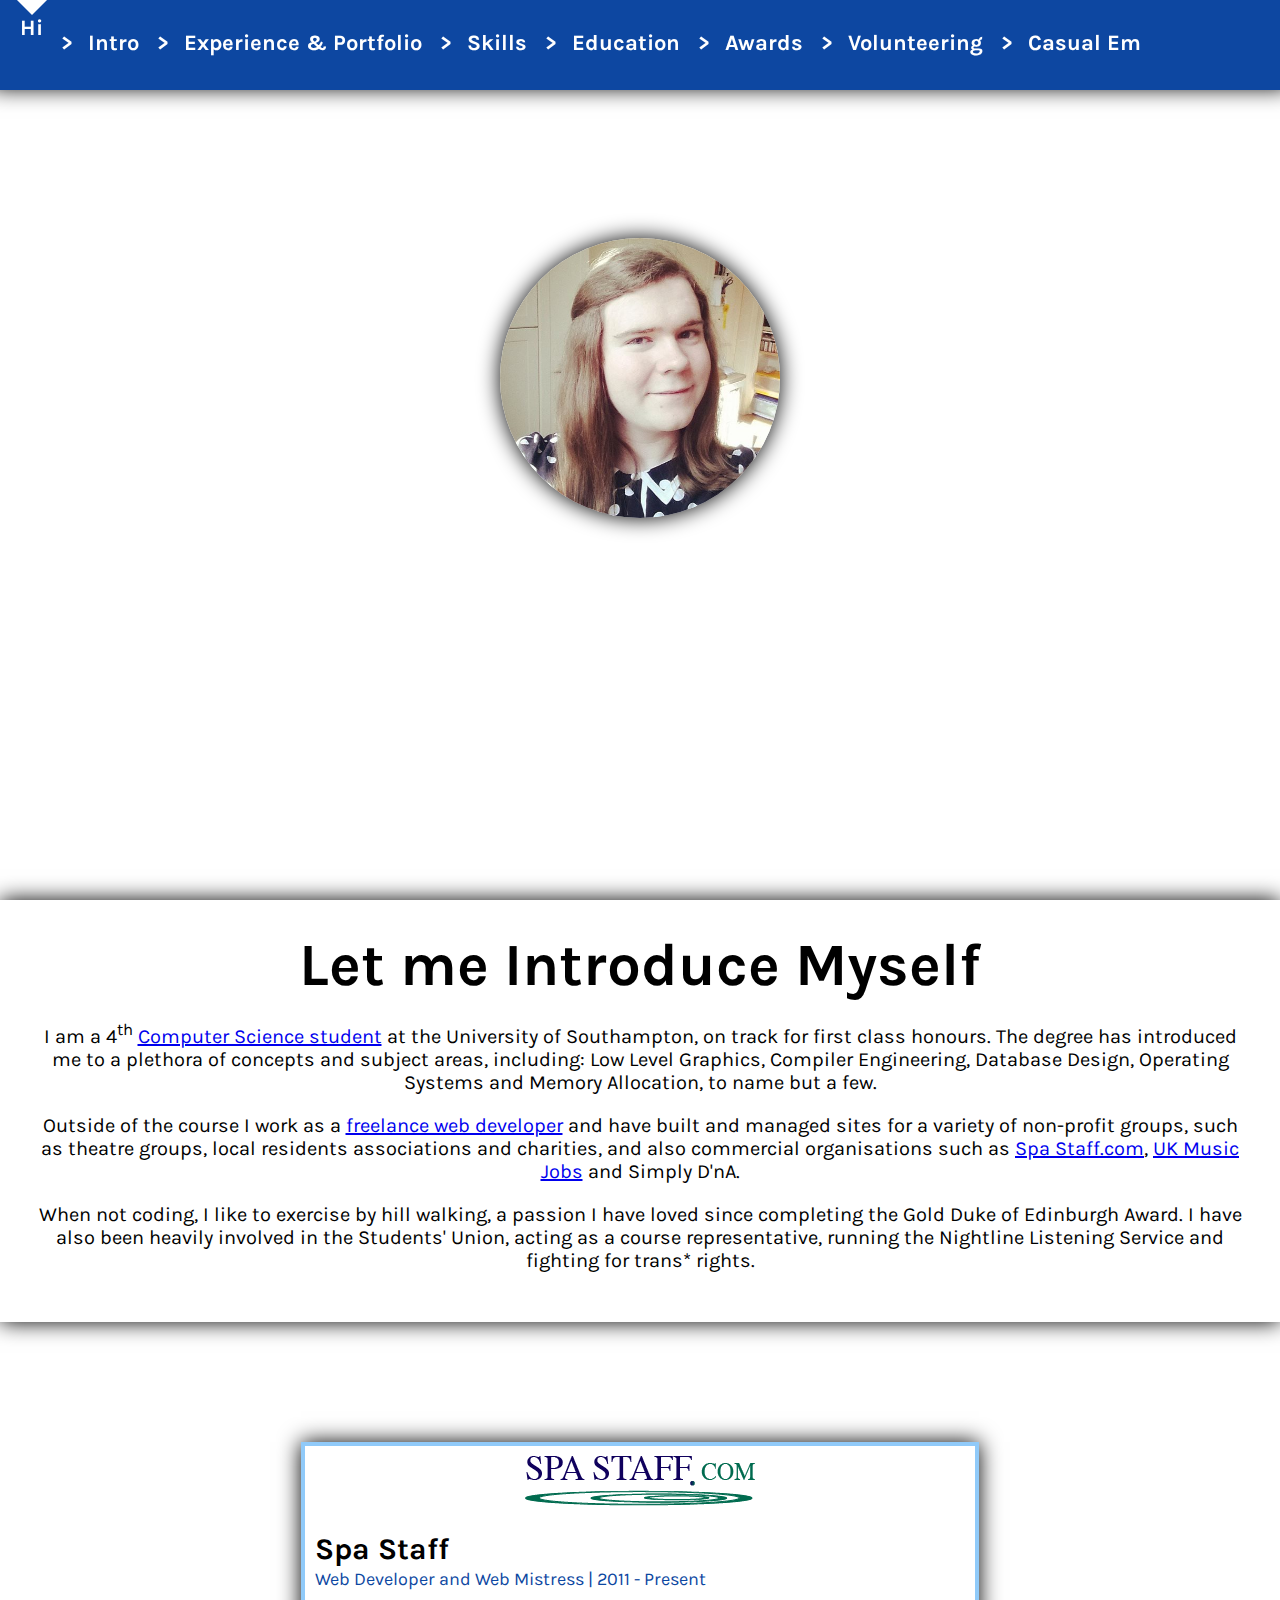
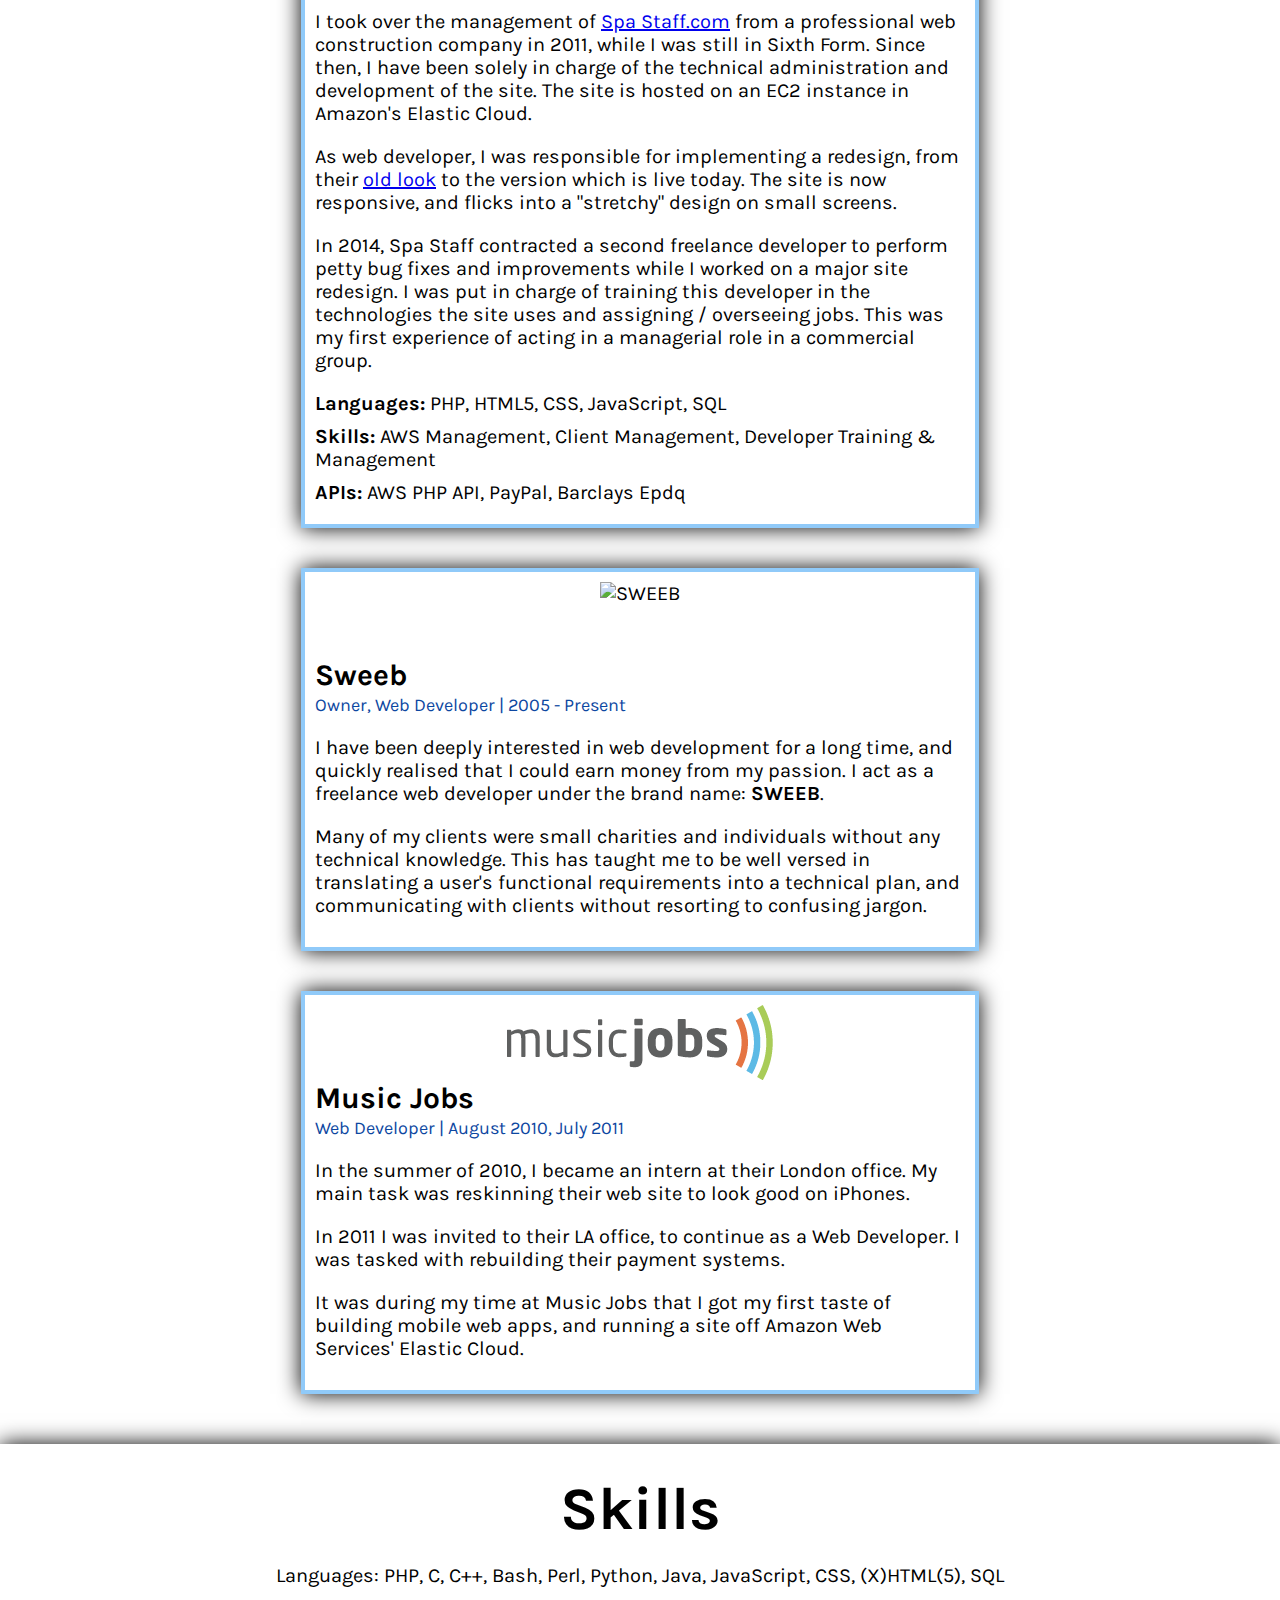
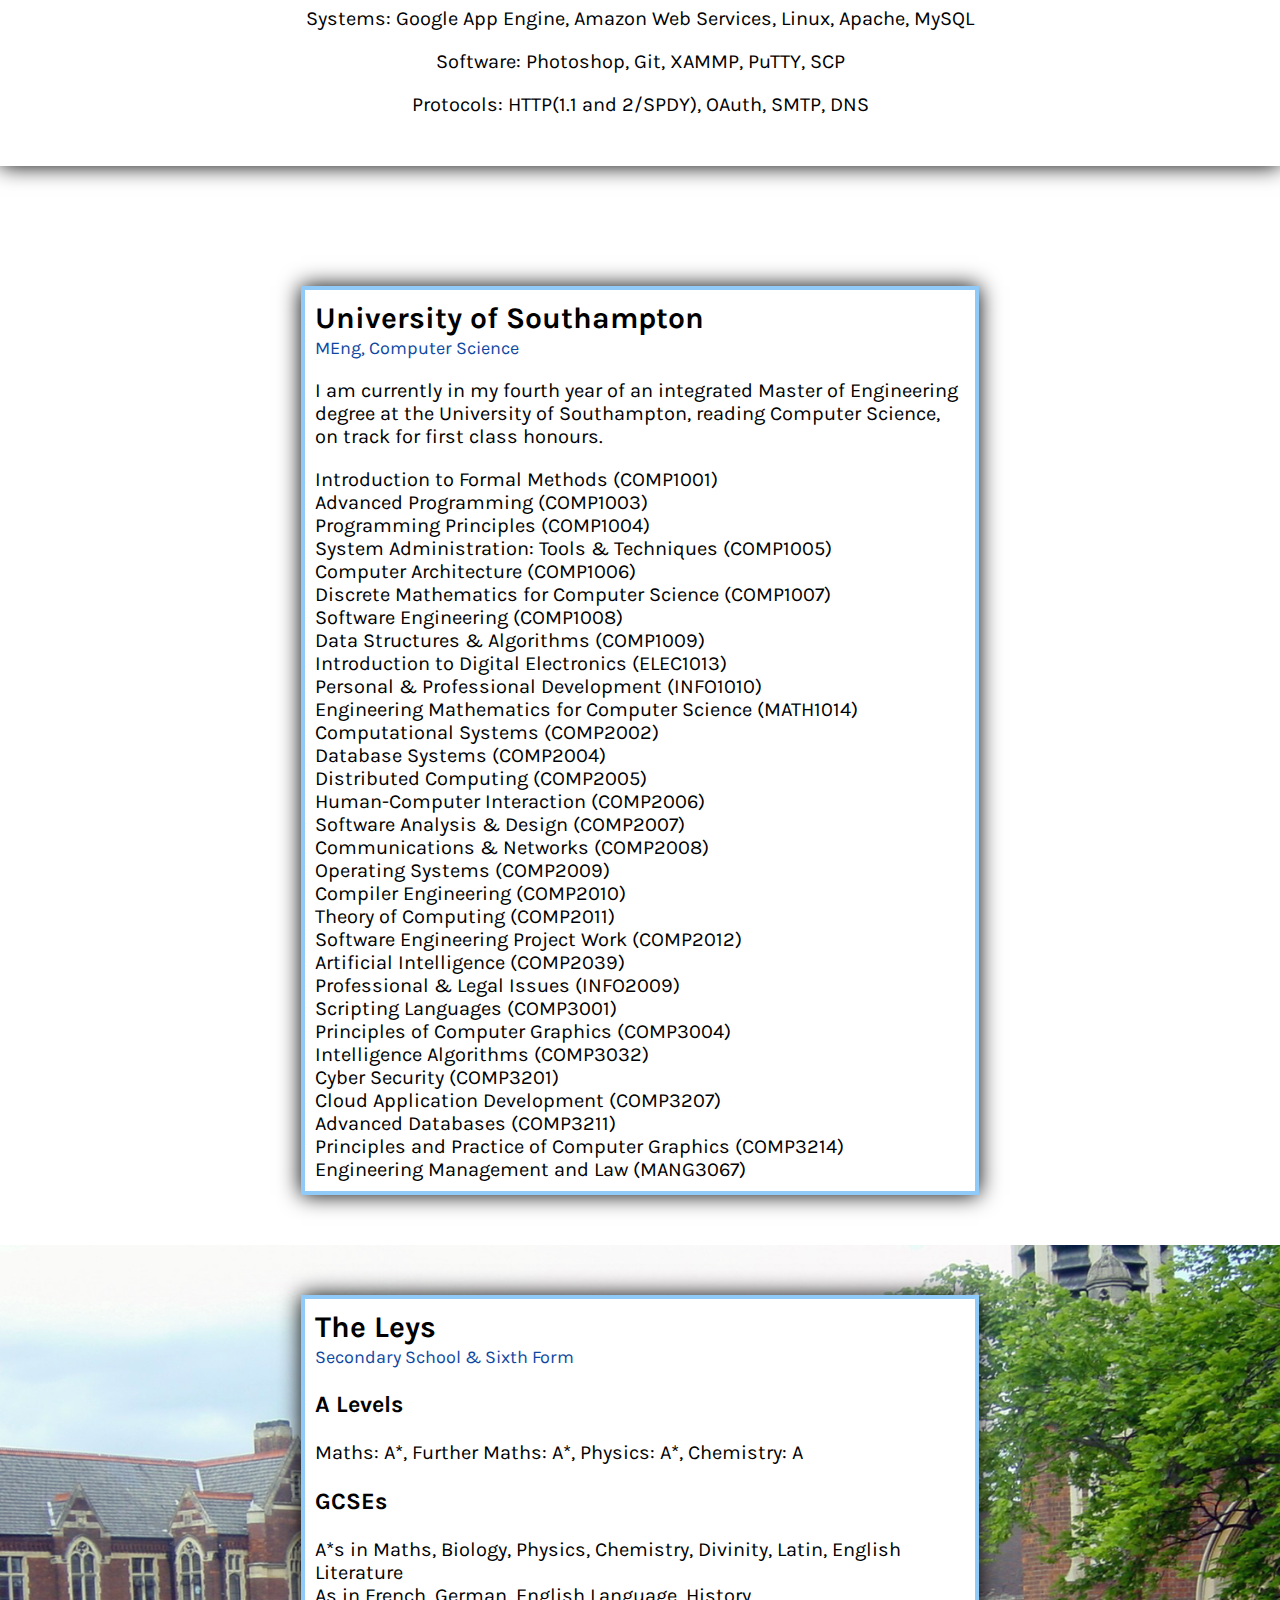
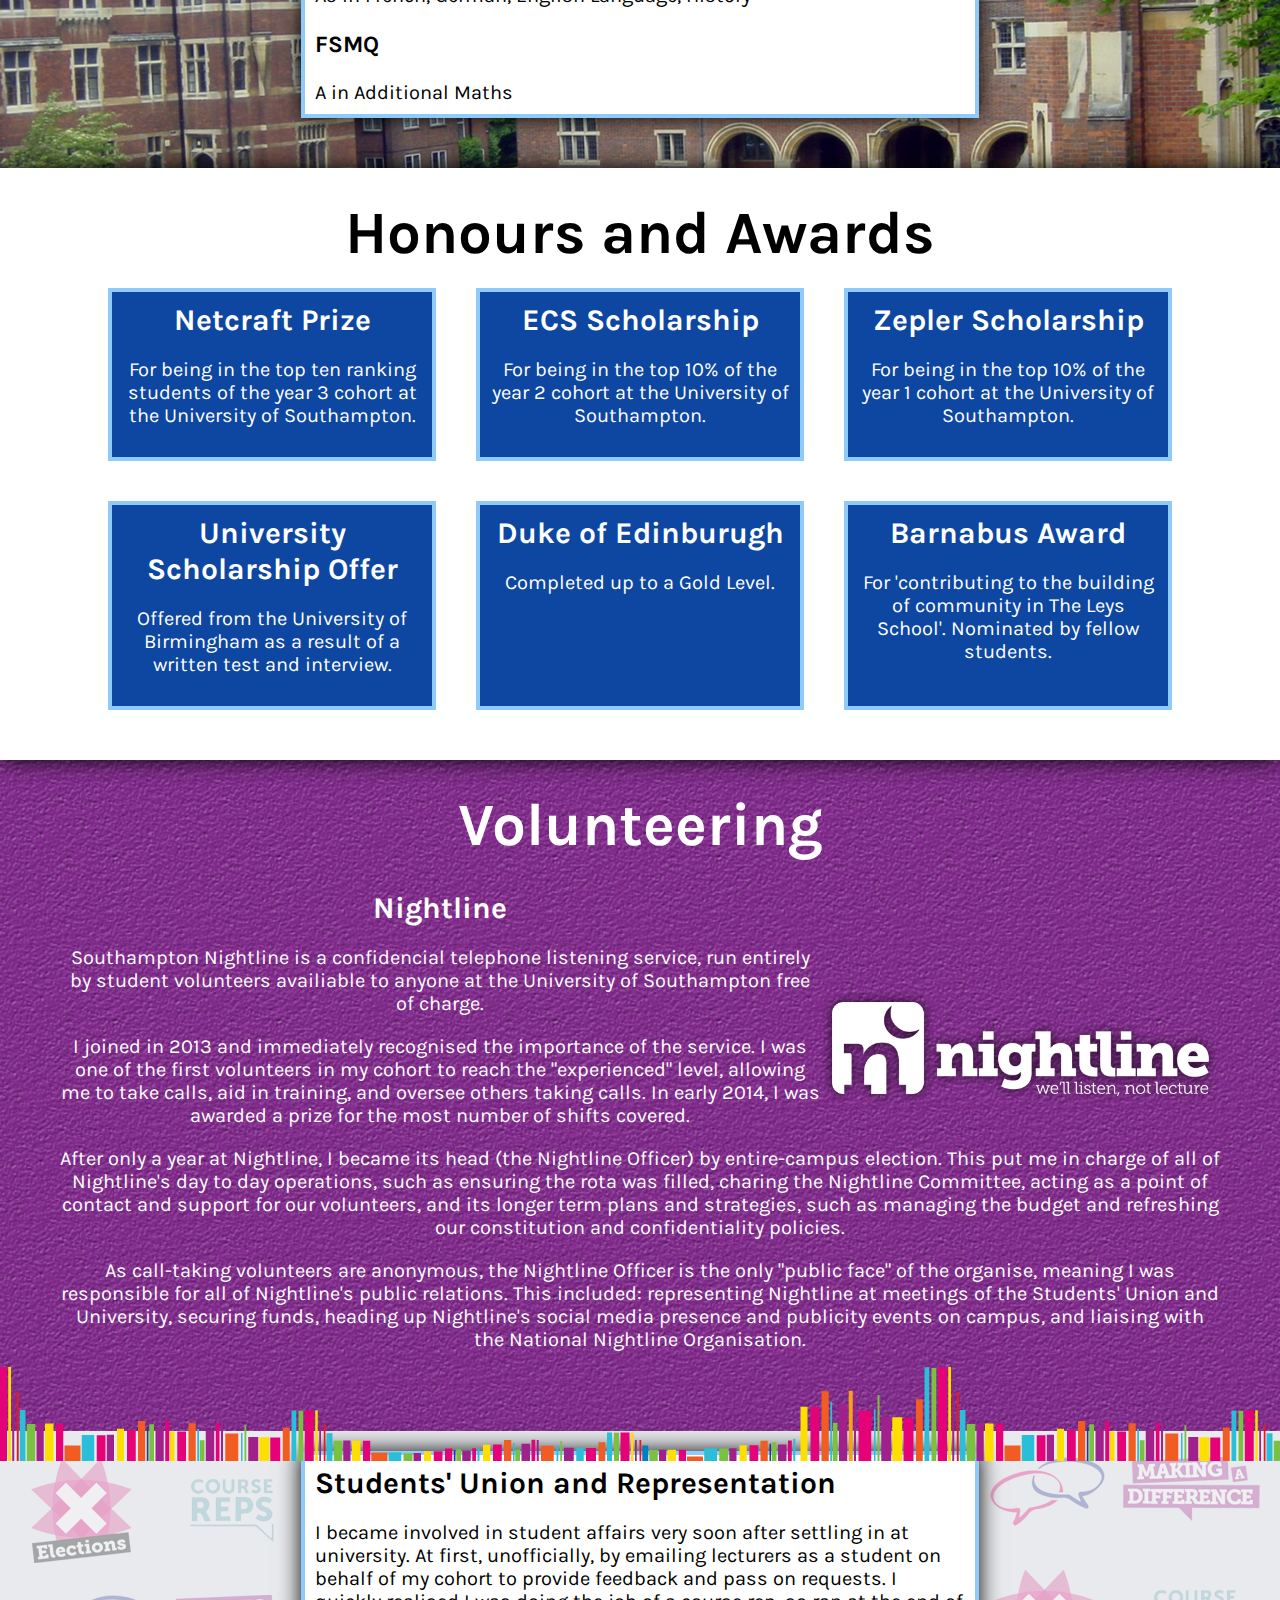
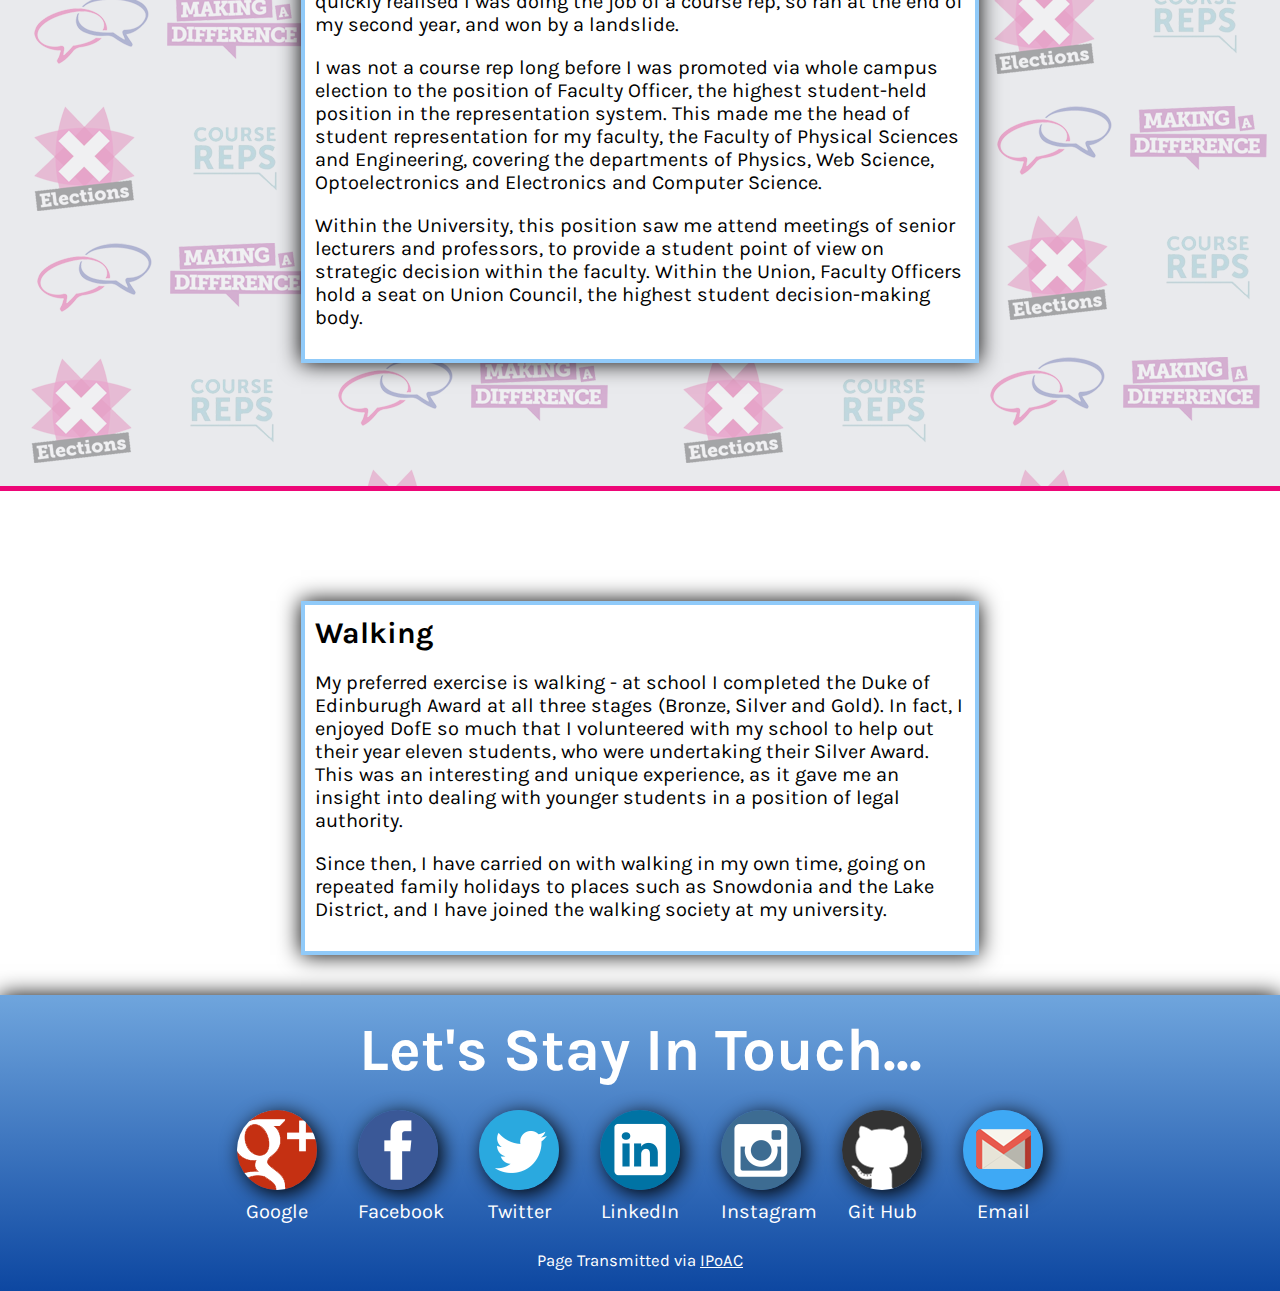
==== commit 519d7fa1: "Added GitHub" ====
--- a/index.html
+++ b/index.html
@@ -474,6 +474,7 @@
         <a target="_blank" id="twitter" href="https://twitter.com/EmilyLShepherd"><span></span>Twitter</a>
         <a target="_blank" id="linkedIn" href="https://uk.linkedin.com/pub/emily-shepherd/49/21a/57a"><span></span>LinkedIn</a>
         <a target="_blank" id="instagram" href="https://instagram.com/emilylshepherd/"><span></span>Instagram</a>
+        <a target="_blank" id="github" href="https://github.com/EmilyShepherd"><span></span>Git Hub</a>
         <a target="_blank" id="email" href="mailto:emily@emilyshepherd.me"><span></span>Email</a>
       </div>
             
--- a/css/style.css
+++ b/css/style.css
@@ -152,6 +152,12 @@
     box-shadow: black 0 0px 21px 0px;
 }
 
+#me
+{
+    z-index: 4;
+    position: absolute;
+}
+
 #meHolder
 {
     visibility: hidden;
@@ -238,7 +244,7 @@
     margin: 10px 0;
 }
 
-#education_section, #volunteering_section
+#education_section, #volunteering_section, #casual_section
 {
     padding: 0;
 }
@@ -295,6 +301,7 @@
 {
     background: url('/images/susu_bg.png');
     padding-bottom: 103px;
+    border-bottom: 5px solid #ed0677;
 }
 
 #susu_footer
@@ -305,13 +312,95 @@
     width: 100%;
 }
 
-#casual_section
+#walking
+{
+    background: url('/images/snowdonia.jpg') center;
+    background-size: cover;
+    padding: 20px;
+}
+
+#russia
 {
     background: url('/images/russia.jpg') center;
     background-size: cover;
+    padding: 20px;
 }
 
 .sweeb
 {
     font-weight: bold;
+}
+
+body > footer
+{
+    box-shadow: black 0 0px 21px 0px;
+    background: linear-gradient(#6fa5dd, #0D47A1);
+    color: white;
+    padding: 20px;
+}
+
+#social_media a
+{
+    display: inline-block;
+    width: 80px;
+    color: white;
+    text-decoration: none;
+    margin: 25px 18px;
+}
+
+#social_media a span
+{
+    background-image: url('/images/social_media.png');
+    background-repeat: no-repeat;
+    border-radius: 50%;
+    box-shadow: black 4px 4px 20px 0px;
+    width: 80px;
+    height: 80px;
+    display: block;
+    margin-bottom: 10px;
+}
+
+#googleplus span
+{
+    background-position: -762px -354px;
+}
+
+#instagram span
+{
+    background-position: -984px -354px;
+}
+
+#twitter span
+{
+    background-position: -984px -498px;
+}
+
+#fb span
+{
+    background-position: -984px -211px;
+}
+
+#email span
+{
+    background-position: -319px -211px;
+}
+
+#linkedIn span
+{
+    background-position: -97px -498px;
+}
+
+#github span
+{
+    background-position: -762px -498px;
+}
+
+footer small a, footer small a:visited
+{
+    color: white;
+}
+
+footer small a:hover
+{
+    text-decoration: none;
 }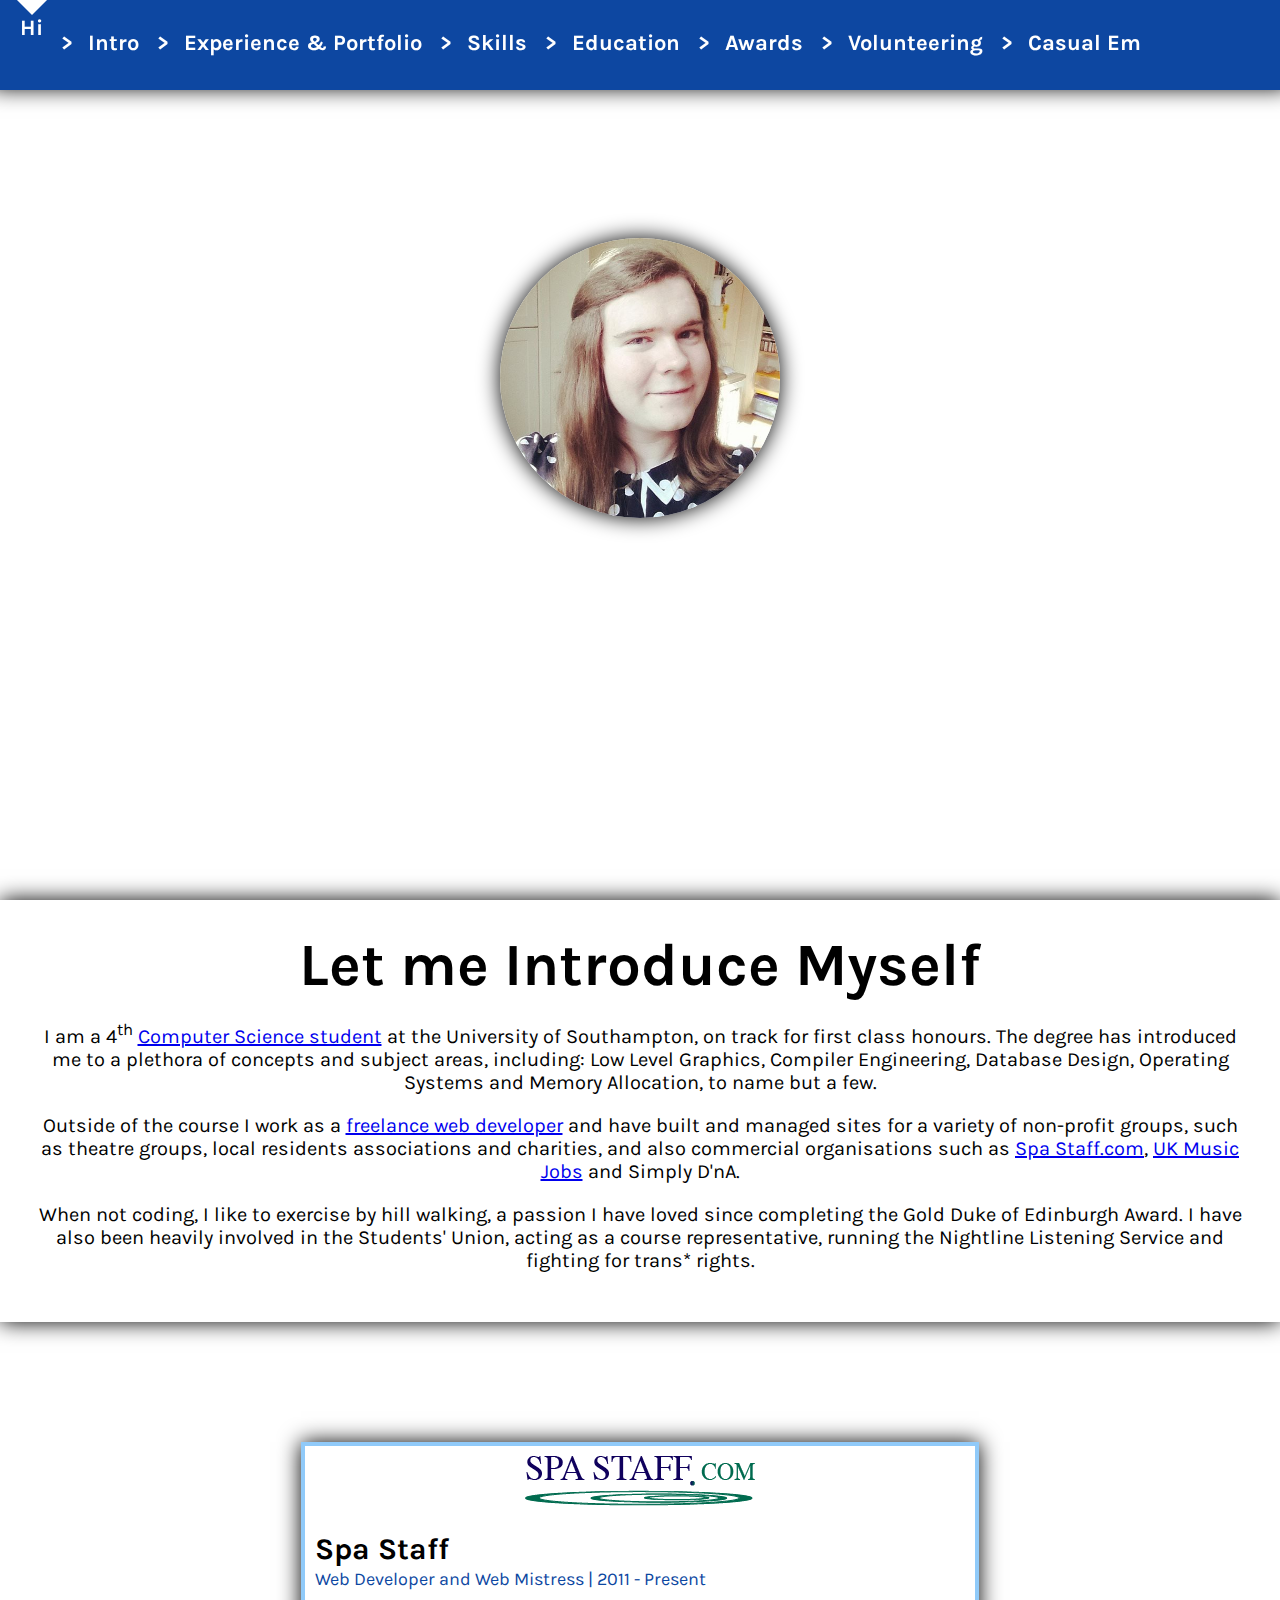
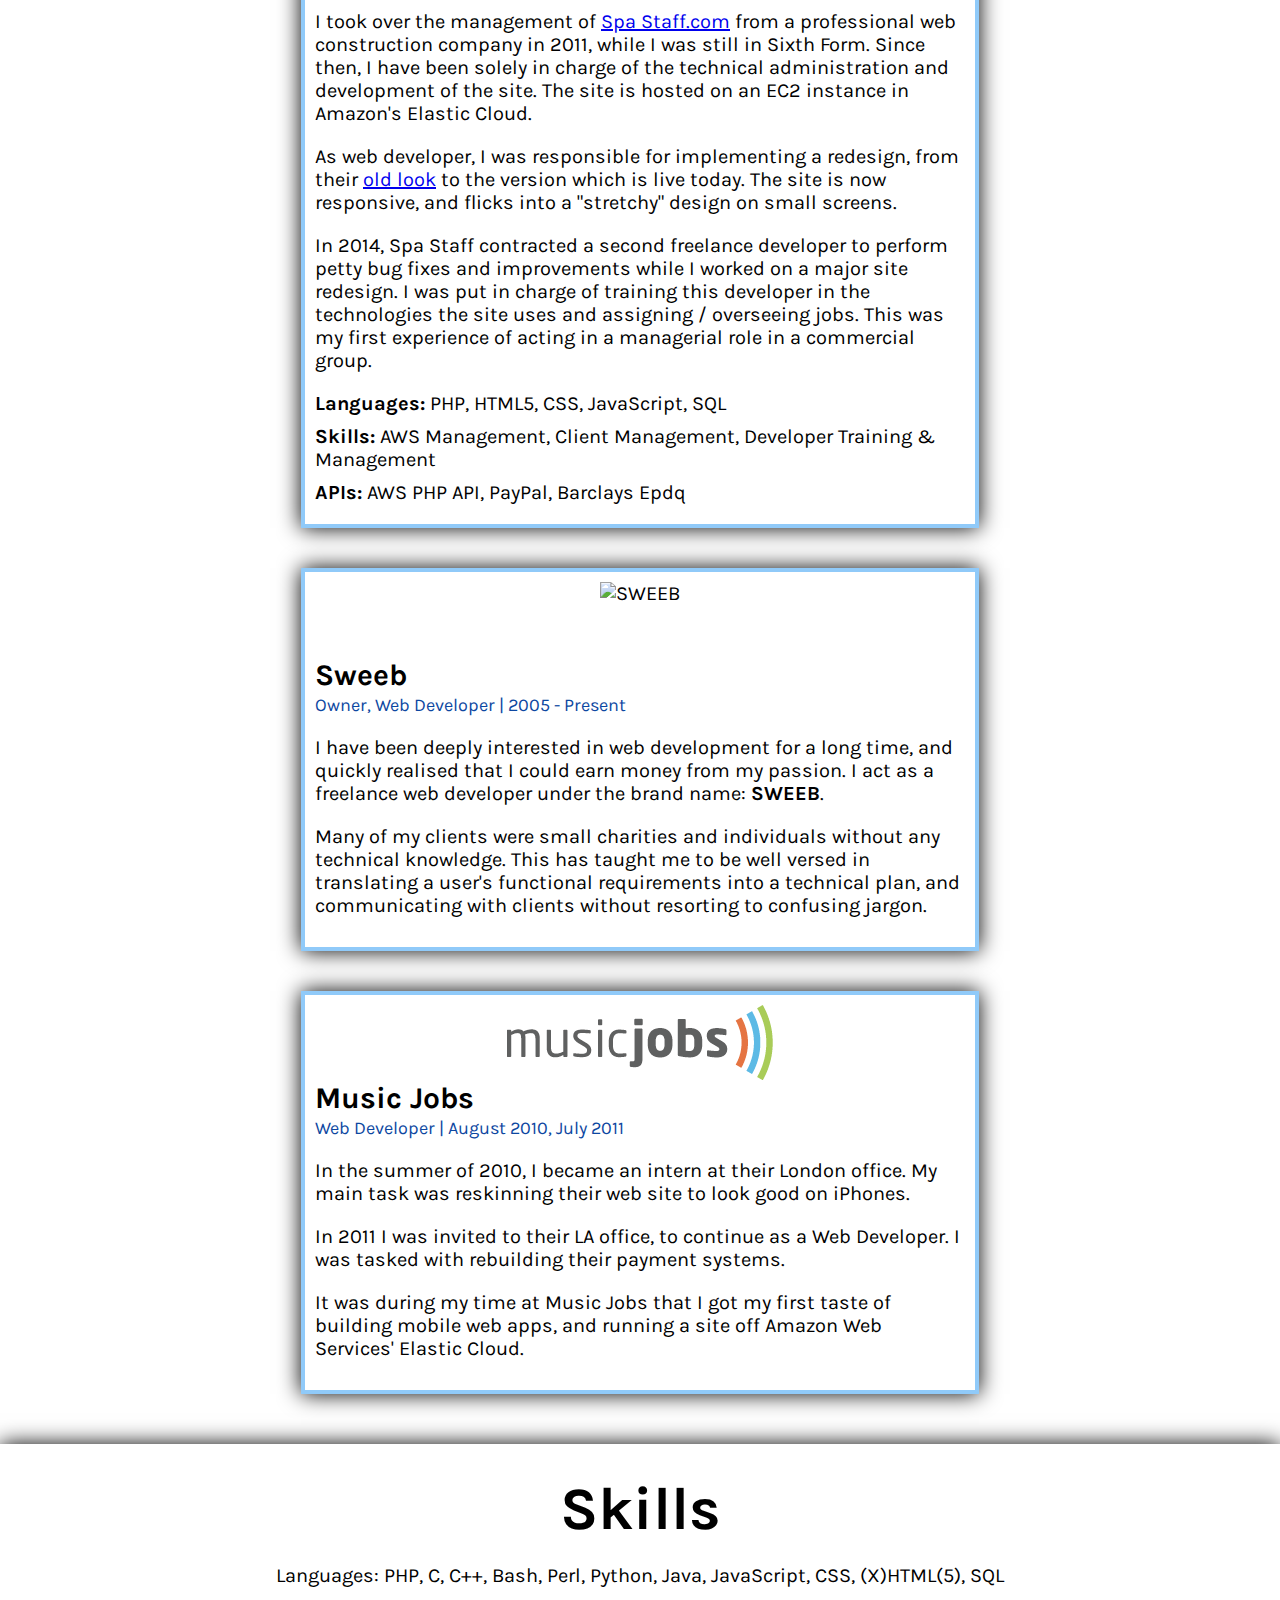
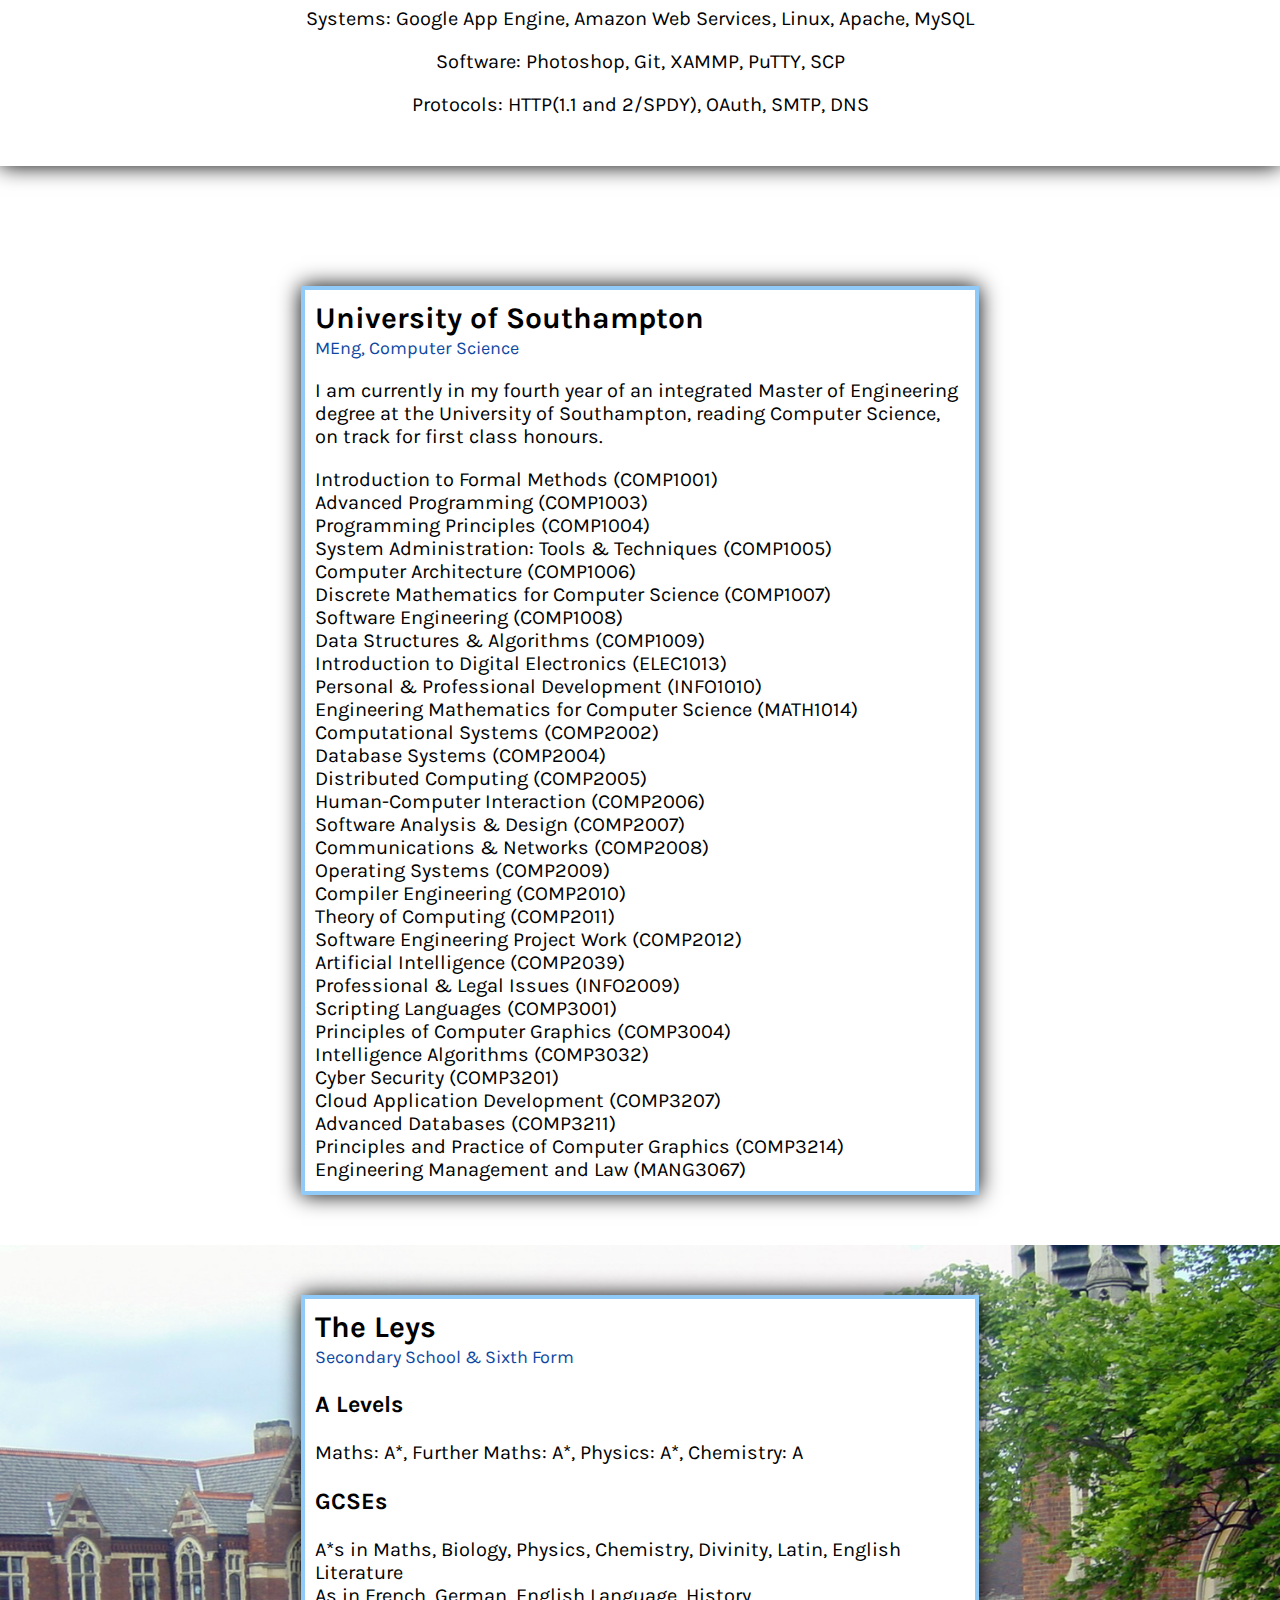
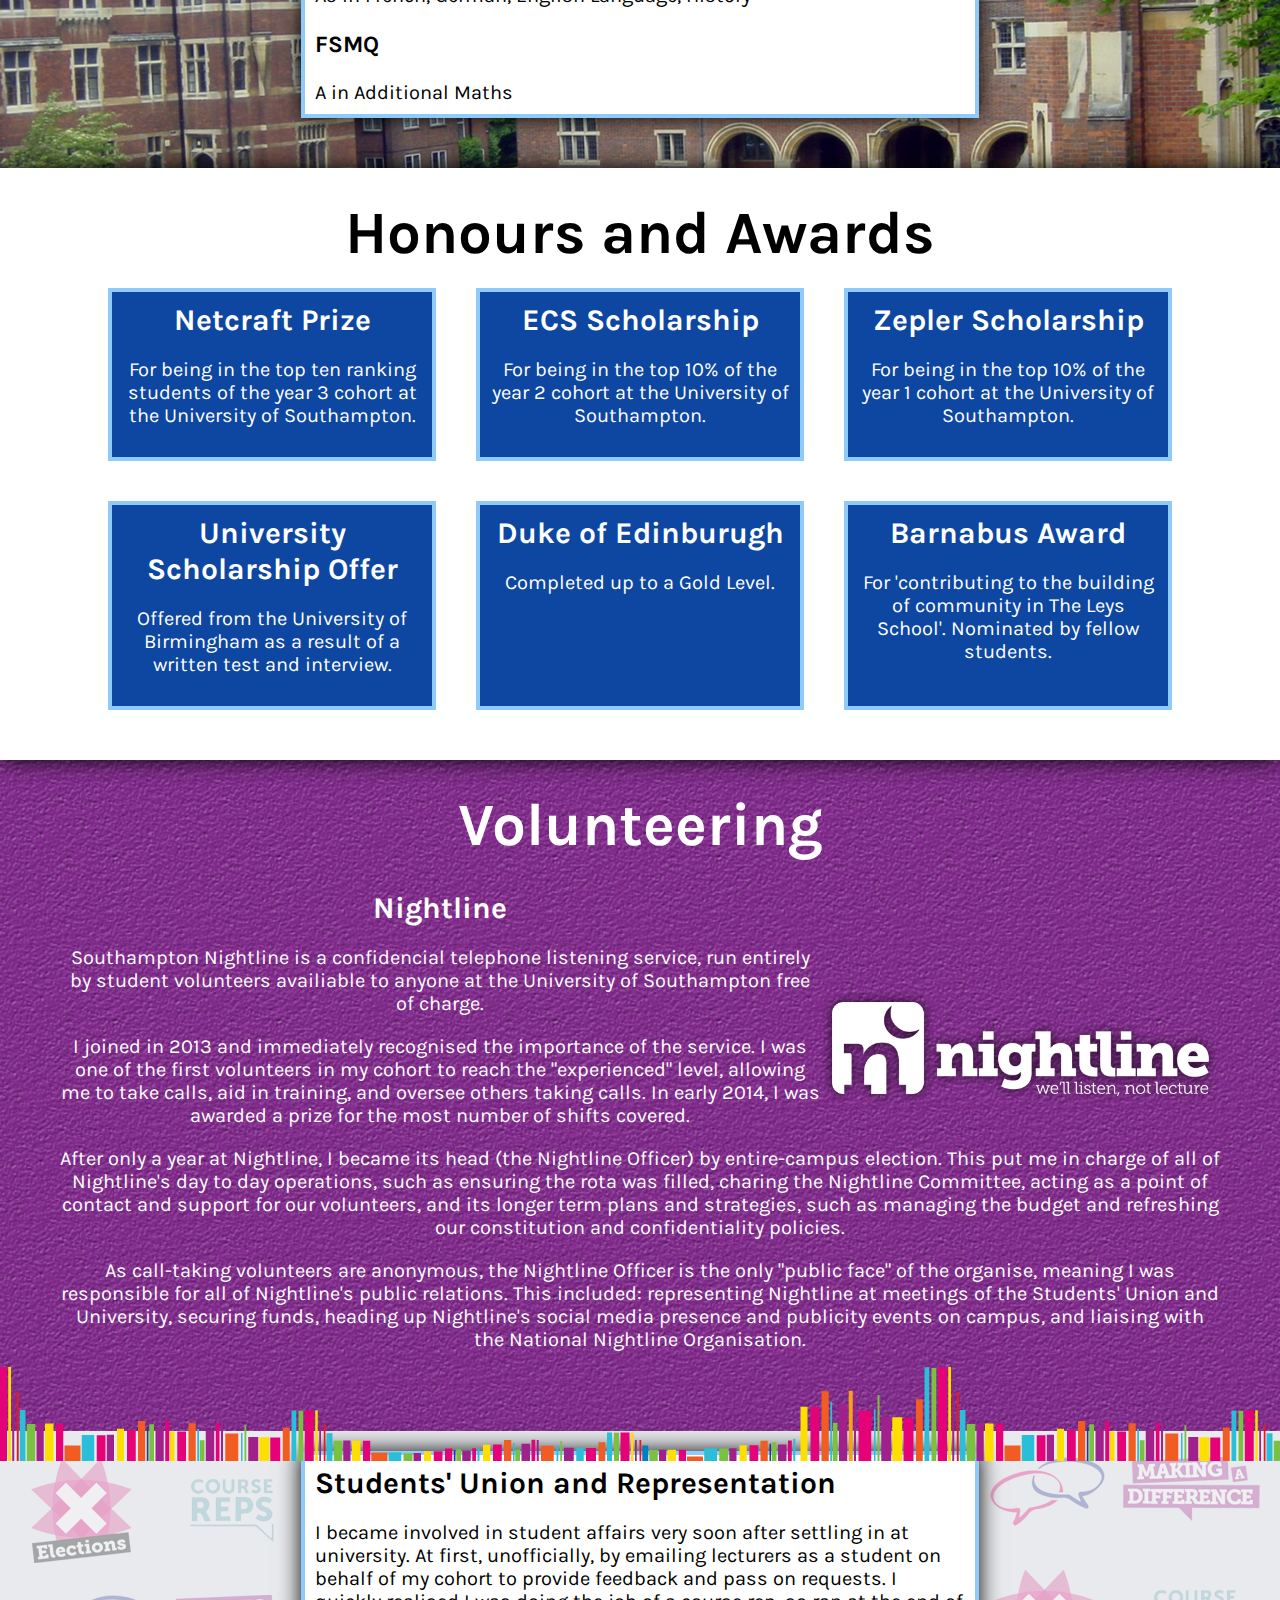
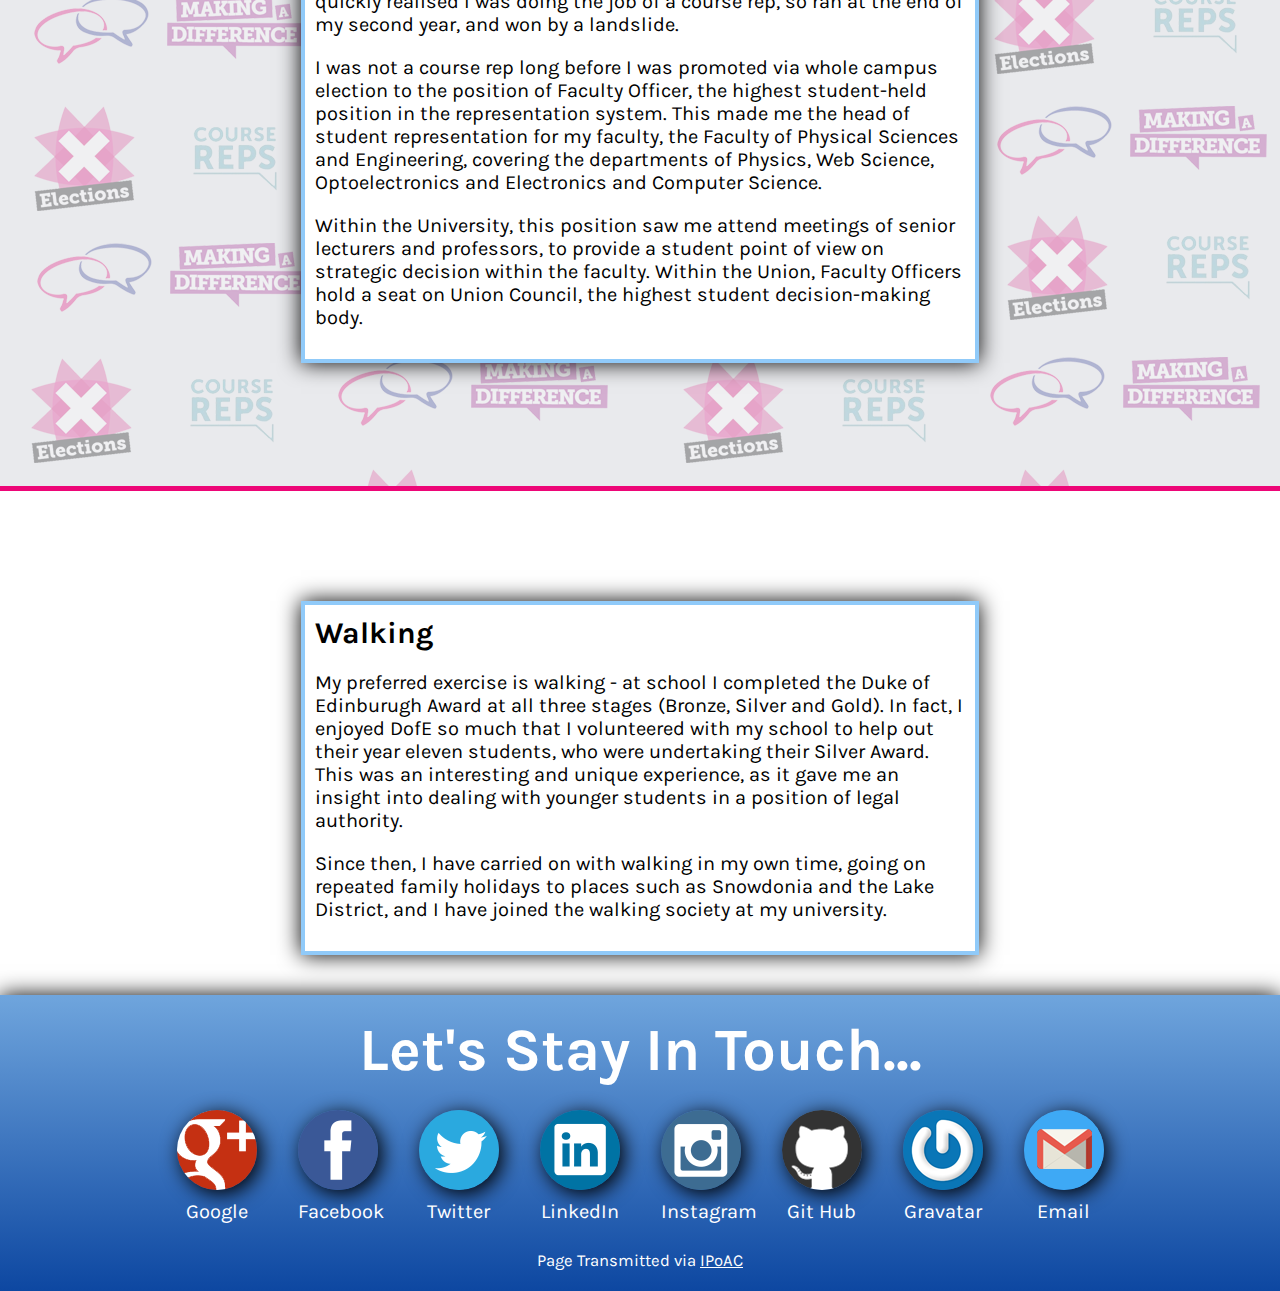
==== commit e58a69f1: "Added Gravatar" ====
--- a/index.html
+++ b/index.html
@@ -1,526 +1,527 @@
-<!DOCTYPE html>
-<html>
-  <head>
-    <meta charset="UTF-8">
-    <title>Emily L. Shepherd</title>
-    <!--
-    /**********************************************************************
-     *                                                                    *
-     *                                             ___                    *
-     *          __.....__      __  __   ___    __ |   |                   *
-     *      .-''         '.   |  |/  `.'   `. |__||   |.-.          .-    *
-     *     /     .-''"'-.  `. |   .-.  .-.   | __ |   | \ \        / /    *
-     *    /     /________\   \|  |  |  |  |  ||  ||   |  \ \      / /     *
-     *    |                  ||  |  |  |  |  ||  ||   |   \ \    / /      *
-     *    \    ._____________'|  |  |  |  |  ||  ||   |    \ \  / /       *
-     *     \    '-.____...;;;.|  |  |  |  |  ||  ||   |     \ `  /        *
-     *      `.             .' |__|  |__|  |__||__||___|      \  /         *
-     *        `''-...... -'                                  / /          *
-     *                                                   |`-' /           *
-     *                                                    '..'            *
-     **********************************************************************/
-    -->
-    
-    <!-- Styling -->
-    <meta name="viewport" content="width=device-width, initial-scale=1.0, user-scalable=no" />
-    <link rel="stylesheet" href="/css/style.css" media="screen and (min-width: 781px)" />
-    <link rel="stylesheet" href="/css/mobile.css" media="screen and (max-width: 780px)" />
-    <link rel="stylesheet" href="/css/print.css" media="print" />
-    
-    <meta name="description" content="Hi, I'm Emily. I am a 4th Computer Science student at the University of Southampton, on track for first class honours." />
-    <link rel="author" href="https://plus.google.com/111629088428160104525/">
-    
-    <!-- Facebook Open Graph -->
-    <meta property="og:description" content="22. UK. Computer Scientist, Web Developer and fourth year undergraduate at the University of Southampton. Contact me at emily@emilyshepherd.me" />
-    <meta property="og:title" content="Hi, I'm Emily L. Shepherd." />
-    <meta property="og:image" content="http://emilyshepherd.me/images/fb_bg.png" />
-    <meta property="og:url" content="http://emilyshepherd.me/" />
-    
-    <!-- Twitter -->
-    <meta name="twitter:card" content="summary" />
-    <meta name="twitter:site" content="@EmilyLShepherd" />
-    <meta name="twitter:title" content="Hi, I'm Emily L. Shepherd." />
-    <meta name="twitter:description" content="22. UK. Computer Scientist, Web Developer and fourth year undergraduate at the University of Southampton. Contact me at emily@emilyshepherd.me" />
-    <meta name="twitter:image" content="http://emilyshepherd.me/images/me.jpg" />
-  </head>
-  <body>
-    <nav id="top">
-      <!-- Menu Button (for mobiles) -->
-      <label for="menu">&nbsp;</label>
-      <input type="checkbox" id="menu" />
-      
-      <!-- Links -->
-      <div id="linkHolder">
-        <a href="#hi" id="hi_href"><span>Hi</span></a>
-        <a href="#intro" id="intro_href"><span>Intro</span></a>
-        <a href="#experience" id="experience_href"><span>Experience & Portfolio</span></a>
-        <a href="#skills" id="skills_href"><span>Skills</span></a>
-        <a href="#education"><span>Education</span></a>
-        <a href="#awards"><span>Awards</span></a>
-        <a href="#volunteering"><span>Volunteering</span></a>
-        <a href="#casual"><span>Casual Em</span></a>
-      </div>
-    </nav>
-    
-    <!-- Content -->
-    <main id="hi">
-      
-      <!-- Hi, I'm Emily. -->
-      <section id="name_section" class="parallax" data-parallax-scale="0.8">
-        <div class="inner parallax" data-parallax-style="top" data-parallax-scale="0.4">
-          <img src="/images/me.jpg" alt="Emily Shepherd" id="me" />
-          <img src="/images/me.jpg" alt="Emily Shepherd" id="meHolder" />
-          <header>
-            <h1>Hi, I'm Emily.</h1>
-            <p>Web Developer | Computer Science Undergraduate</p>
-          </header>
-        </div>
-      </section>
-      
-      <!-- ///////////////////////////////////////////////////////// -->
-      
-      <section id="intro_section" class="band">
-        <h1 id="intro">Let me Introduce Myself</h1>
-        <p>
-          I am a 4<sup>th</sup> <a href="#uni">Computer Science student</a> at the University of Southampton, on track for
-          first class honours. The degree has introduced me to a
-          plethora of concepts and subject areas, including: Low Level Graphics, Compiler
-          Engineering, Database Design, Operating Systems and Memory Allocation, to name but a few.
-        </p>
-        
-        <p>
-          Outside of the course I work as a <a href="#sweeb">freelance web developer</a> and have
-          built and managed sites for a variety of non-profit groups, such as theatre groups,
-          local residents associations and charities, and also commercial
-          organisations such as <a href="#spastaff">Spa Staff.com</a>,
-          <a href="#musicjobs">UK Music Jobs</a> and Simply D'nA.
-        </p>
-        
-        <p>
-          When not coding, I like to exercise by hill walking, a
-          passion I have loved since completing the Gold Duke of Edinburgh Award. I have also been
-          heavily involved in the Students' Union, acting as a course representative,
-          running the Nightline Listening Service and fighting for trans* rights.
-        </p>
-      </section>
-      
-      <!-- ///////////////////////////////////////////////////////// -->
-      
-      <section id="experience_section" class="parallax" data-parallax-scale="0.6">
-        <h1 id="experience">Experience &amp; Portfolio</h1>
-        
-        <section id="spastaff">
-          <div class="pic_area">
-            <img src="/images/spastaff.png" alt="Spa Staff.com Ltd" />
-          </div>
-          <header>
-            <h2>Spa Staff</h2>
-            <span class="position">Web Developer and Web Mistress</span>
-            <span class="dates">2011 - Present</span>
-          </header>
-          
-          <p>
-            I took over the management of
-            <a href="https://www.spastaff.com/" target="_blank">Spa Staff.com</a>
-            from a professional web
-            construction company in 2011, while I was still in Sixth Form. Since
-            then, I have been solely in charge of the technical administration
-            and development of the site. The site is hosted on an EC2 instance
-            in Amazon's Elastic Cloud.
-          </p>
-          
-          <p>
-            As web developer, I was responsible for implementing a redesign, from
-            their
-            <a href="http://web.archive.org/web/20110703235306/http://www.spastaff.com/" target="_blank">old look</a>
-            to the version which is live today. The site is now responsive, and
-            flicks into a "stretchy" design on small screens.
-          </p>
-          
-          <p>
-            In 2014, Spa Staff contracted a second freelance developer to
-            perform petty bug fixes and improvements while I worked on a major
-            site redesign. I was put in charge of training this developer in the
-            technologies the site uses and assigning / overseeing jobs. This
-            was my first experience of acting in a managerial role in a
-            commercial group.
-          </p>
-          
-          <footer>
-            <div>
-              <h3>Languages:</h3>
-              <p>PHP, HTML5, CSS, JavaScript, SQL</p>
-            </div>
-            <div>
-              <h3>Skills:</h3>
-              <p>AWS Management, Client Management, Developer Training &amp; Management </p>
-            </div>
-            <div>
-              <h3>APIs:</h3>
-              <p>AWS PHP API, PayPal, Barclays Epdq</p>
-            </div>
-          </footer>
-        </section>
-        
-        <section id="sweeb">
-          <div class="pic_area">
-            <img src="/images/sweeb.png" alt="SWEEB" />
-          </div>
-          <header>
-            <h2>Sweeb</h2>
-            <span class="position">Owner, Web Developer</span>
-            <span class="dates">2005 - Present</span>
-          </header>
-          
-          <p>
-            I have been deeply interested in web development for a long time,
-            and quickly realised that I could earn money from my passion. I act
-            as a freelance web developer under the brand name: <span class="sweeb">SWEEB</span>.
-          </p>
-          
-          <p>
-            Many of my clients were small charities and individuals without
-            any technical knowledge. This has taught me to be well versed in translating
-            a user's functional requirements into a technical plan, and
-            communicating with clients without resorting to confusing jargon.
-          </p>
-          
-        </section>
-        
-        <section id="musicjobs">
-          <div class="pic_area">
-            <img src="/images/music_jobs.png" alt="Music Jobs Ltd" />
-          </div>
-          <header>
-            <h2>Music Jobs</h2>
-            <span class="position">Web Developer</span>
-            <span class="dates">August 2010, July 2011</span>
-          </header>
-          <p>
-            In the summer of 2010, I became an intern at their London office. My
-            main task was reskinning their web site to look good on iPhones.
-          </p>
-          
-          <p>
-            In 2011 I was invited to their LA office, to continue as a Web
-            Developer. I was tasked with rebuilding their payment systems.
-          </p>
-
-          <p>
-            It was during my time at Music Jobs that I got my first taste of
-            building mobile web apps, and running a site off Amazon Web
-            Services' Elastic Cloud.
-          </p>
-        </section>
-      </section>
-      
-      <!-- ///////////////////////////////////////////////////////// -->
-      
-      <section id="skills_section" class="band">
-        <h1 id="skills">Skills</h1>
-        
-        <p>Languages: PHP, C, C++, Bash, Perl, Python, Java, JavaScript, CSS, (X)HTML(5), SQL</p>
-        <p>Systems: Google App Engine, Amazon Web Services, Linux, Apache, MySQL</p>
-        <p>Software: Photoshop, Git, XAMMP, PuTTY, SCP</p>
-        <p>Protocols: HTTP(1.1 and 2/SPDY), OAuth, SMTP, DNS</p>
-      </section>
-      
-      <section id="education_section">
-        <div id="soton" class="parallax" data-parallax-scale="0.9">
-          <h1 id="education">Education</h1>
-          <section id="courses">
-            <header>
-              <h2 id="uni">University of Southampton</h2>
-              <span>MEng, Computer Science</span>
-            </header>
-
-            <p>
-              I am currently in my fourth year of an integrated Master of
-              Engineering degree at the University of Southampton, reading Computer
-              Science, on track for first class honours.
-            </p>
-
-            <div>Introduction to Formal Methods (COMP1001)</div>
-            <div>Advanced Programming (COMP1003)</div>
-            <div>Programming Principles (COMP1004)</div>
-            <div>System Administration: Tools &amp; Techniques (COMP1005)</div>
-            <div>Computer Architecture (COMP1006)</div>
-            <div>Discrete Mathematics for Computer Science (COMP1007)</div>
-            <div>Software Engineering (COMP1008)</div>
-            <div>Data Structures &amp; Algorithms (COMP1009)</div>
-            <div>Introduction to Digital Electronics (ELEC1013)</div>
-            <div>Personal &amp; Professional Development (INFO1010)</div>
-            <div>Engineering Mathematics for Computer Science (MATH1014)</div>
-            <div>Computational Systems (COMP2002)</div>
-            <div>Database Systems (COMP2004)</div>
-            <div>Distributed Computing (COMP2005)</div>
-            <div>Human-Computer Interaction (COMP2006)</div>
-            <div>Software Analysis &amp; Design (COMP2007)</div>
-            <div>Communications &amp; Networks (COMP2008)</div>
-            <div>Operating Systems (COMP2009)</div>
-            <div>Compiler Engineering (COMP2010)</div>
-            <div>Theory of Computing (COMP2011)</div>
-            <div>Software Engineering Project Work (COMP2012)</div>
-            <div>Artificial Intelligence (COMP2039)</div>
-            <div>Professional &amp; Legal Issues (INFO2009)</div>
-            <div>Scripting Languages (COMP3001)</div>
-            <div>Principles of Computer Graphics (COMP3004)</div>
-            <div>Intelligence Algorithms (COMP3032)</div>
-            <div>Cyber Security (COMP3201)</div>
-            <div>Cloud Application Development (COMP3207)</div>
-            <div>Advanced Databases (COMP3211)</div>
-            <div>Principles and Practice of Computer Graphics (COMP3214)</div>
-            <div>Engineering Management and Law (MANG3067)</div>
-          </section>
-        </div>
-        <div id="theleys" class="parallax" data-parallax-scale="0.9">
-          <section>
-            <header>
-              <h2>The Leys</h2>
-              <span>Secondary School &amp; Sixth Form</span>
-              
-              <h3>A Levels</h3>
-              Maths: A*, Further Maths: A*, Physics: A*, Chemistry: A
-              
-              <h3>GCSEs</h3>
-              A*s in Maths, Biology, Physics, Chemistry, Divinity, Latin, English Literature<br />
-              As in French, German, English Language, History
-              
-              <h3>FSMQ</h3>
-              A in Additional Maths
-            </header>
-          </section>
-        </div>
-      </section>
-      
-      <!-- ///////////////////////////////////////////////////////// -->
-      
-      <section id="honors_section" class="band">
-        <h1 id="awards">Honours and Awards</h1>
-        
-        <div class="items">
-          <section>
-            <h2>Netcraft Prize</h2>
-            <p>
-              For being in the top ten ranking students of the year 3
-              cohort at the University of Southampton.
-            </p>
-          </section>
-
-          <section>
-            <h2>ECS Scholarship</h2>
-            <p>
-              For being in the top 10% of the year 2 cohort at the
-              University of Southampton.
-            </p>
-          </section>
-
-          <section>
-            <h2>Zepler Scholarship</h2>
-            <p>
-              For being in the top 10% of the year 1 cohort at the
-              University of Southampton.
-            </p>
-          </section>
-          
-          <section>
-            <h2>University Scholarship Offer</h2>
-            <p>
-              Offered from the University of Birmingham as a result of
-              a written test and interview.
-            </p>
-          </section>
-
-          <section>
-            <h2>Duke of Edinburugh</h2>
-            <p>
-              Completed up to a Gold Level.
-            </p>
-          </section>
-          
-          <section>
-            <h2>Barnabus Award</h2>
-            <p>
-              For 'contributing to the building of community in The Leys
-              School'. Nominated by fellow students.
-            </p>
-          </section>
-        </div>
-      </section>
-      
-      <!-- ///////////////////////////////////////////////////////// -->
-      
-      <section id="volunteering_section">
-        <div id="nl_bg" class="parallax" data-parallax-scale="0.8">
-          <h1 id="volunteering">Volunteering</h1>
-
-          <section id="nightline">
-            <img src="/images/nl.png" alt="Nightline" id="nl_logo" />
-
-            <h2>Nightline</h2>
-
-            <p>
-              Southampton Nightline is a confidencial telephone listening service,
-              run entirely by student volunteers availiable to anyone at
-              the University of Southampton free of charge.
-            </p>
-
-            <p>
-              I joined in 2013 and immediately recognised the importance
-              of the service. I was one of the first volunteers in my
-              cohort to reach the "experienced" level, allowing me to
-              take calls, aid in training, and oversee others taking
-              calls. In early 2014, I was awarded a prize for the most
-              number of shifts covered.
-            </p>
-
-            <p>
-              After only a year at Nightline, I became its head
-              (the Nightline Officer) by entire-campus election. This put
-              me in charge of all of Nightline's day to day operations,
-              such as ensuring the rota was filled, charing the Nightline
-              Committee, acting as a point of contact and support for
-              our volunteers, and its longer term plans and strategies,
-              such as managing the budget and refreshing our constitution
-              and confidentiality policies.
-            </p>
-
-            <p>As
-              call-taking volunteers are anonymous, the Nightline Officer
-              is the only "public face" of the organise, meaning I was
-              responsible for all of Nightline's public relations. This
-              included: representing Nightline at meetings of the Students'
-              Union and University, securing funds,
-              heading up Nightline's social media presence and publicity
-              events on campus, and liaising with the National Nightline
-              Organisation.
-            </p>
-          </section>
-        </div>
-        
-        <div id="susu_bg" class="parallax" data-parallax-scale="0.8">
-          <section>
-            <h2 id="susu">Students' Union and Representation</h2>
-            
-            <p>
-              I became involved in student affairs very soon after
-              settling in at university. At first, unofficially, by
-              emailing lecturers as a student on behalf of my cohort to
-              provide feedback and pass on requests. I quickly realised
-              I was doing the job of a course rep, so ran at the end of
-              my second year, and won by a landslide.
-            </p>
-            
-            <p>
-              I was not a course rep long before I was promoted via
-              whole campus election to the position of Faculty Officer,
-              the highest student-held position in the representation
-              system. This made me the head of student representation
-              for my faculty, the Faculty of Physical Sciences and
-              Engineering, covering the departments of Physics,
-              Web Science, Optoelectronics and Electronics and Computer
-              Science.
-            </p>
-            
-            <p>
-              Within the University, this position saw me attend meetings
-              of senior lecturers and professors, to provide a student
-              point of view on strategic decision within the faculty.
-              Within the Union, Faculty Officers hold a seat on Union
-              Council, the highest student decision-making body.
-            </p>
-          </section>
-          
-          <div id="susu_footer"></div>
-        </div>
-      </section>
-      
-      <!-- ///////////////////////////////////////////////////////// -->
-      
-      <section id="casual_section">
-        <div id="walking" class="parallax" data-parallax-scale="0.7">
-          <h1 id="casual">Casual Em</h1>
-
-          <section>
-            <h2>Walking</h2>
-            <p>
-              My preferred exercise is walking - at school I completed
-              the Duke of Edinburugh Award at all three stages (Bronze,
-              Silver and Gold). In fact, I enjoyed DofE so much that I
-              volunteered with my school to help out their year eleven
-              students, who were undertaking their Silver Award. This was
-              an interesting and unique experience, as it gave me an
-              insight into dealing with younger students in a position of
-              legal authority.
-            </p>
-
-            <p>
-              Since then, I have carried on with walking in my own time,
-              going on repeated family holidays to places such as
-              Snowdonia and the Lake District, and I have joined the
-              walking society at my university.
-            </p>
-          </section>
-        </div>
-      </section>
-    </main>
-    
-    <footer>
-      <h1>Let's Stay In Touch...</h1>
-      
-      <div id="social_media">
-        <a target="_blank" id="googleplus" href="https://plus.google.com/111629088428160104525/"><span></span>Google</a>
-        <a target="_blank" id="fb" href="https://www.facebook.com/EmilyLangdonShepherd"><span></span>Facebook</a>
-        <a target="_blank" id="twitter" href="https://twitter.com/EmilyLShepherd"><span></span>Twitter</a>
-        <a target="_blank" id="linkedIn" href="https://uk.linkedin.com/pub/emily-shepherd/49/21a/57a"><span></span>LinkedIn</a>
-        <a target="_blank" id="instagram" href="https://instagram.com/emilylshepherd/"><span></span>Instagram</a>
-        <a target="_blank" id="github" href="https://github.com/EmilyShepherd"><span></span>Git Hub</a>
-        <a target="_blank" id="email" href="mailto:emily@emilyshepherd.me"><span></span>Email</a>
-      </div>
-            
-      <small>
-        <!-- Funny joke in 3, 2, 1... -->
-        Page Transmitted via
-        <a target="_blank" href="https://tools.ietf.org/html/rfc1149">IPoAC</a>
-      </small>
-    </footer>
-    
-    <!-- Start loading scripts -->
-    <!-- At the end so the page can load first -->
-    <script src="/js/cspl.js"></script>
-    <script src="/js/effects.js"></script>
-    <script src="/js/parallax.js"></script>
-    
-    <script>
-      if (window.matchMedia('(min-width: 781px)').matches)
-          (new Em.Parallax()).registerListener();
-    </script>
-    
-    <!-- Analytics -->
-    <script>
-      (function(i,s,o,g,r,a,m){i['GoogleAnalyticsObject']=r;i[r]=i[r]||function(){
-      (i[r].q=i[r].q||[]).push(arguments)},i[r].l=1*new Date();a=s.createElement(o),
-      m=s.getElementsByTagName(o)[0];a.async=1;a.src=g;m.parentNode.insertBefore(a,m)
-      })(window,document,'script','//www.google-analytics.com/analytics.js','ga');
-
-      ga('create', 'UA-22782962-2', 'auto');
-      ga('send', 'pageview');
-    </script>
-    
-    <!-- Google Markup -->
-    <script type="application/ld+json">
-      {
-        "@context" : "http://schema.org",
-        "@type" : "Person",
-        "name" : "Emily Shepherd",
-        "url" : "http://emilyshepherd.me",
-        "sameAs" : [
-          "https://plus.google.com/111629088428160104525/",
-          "https://www.facebook.com/EmilyLangdonShepherd",
-          "https://uk.linkedin.com/pub/emily-shepherd/49/21a/57a",
-          "https://twitter.com/EmilyLShepherd"
-        ]
-      }
-    </script>
-  </body>
-</html>
+<!DOCTYPE html>
+<html>
+  <head>
+    <meta charset="UTF-8">
+    <title>Emily L. Shepherd</title>
+    <!--
+    /**********************************************************************
+     *                                                                    *
+     *                                             ___                    *
+     *          __.....__      __  __   ___    __ |   |                   *
+     *      .-''         '.   |  |/  `.'   `. |__||   |.-.          .-    *
+     *     /     .-''"'-.  `. |   .-.  .-.   | __ |   | \ \        / /    *
+     *    /     /________\   \|  |  |  |  |  ||  ||   |  \ \      / /     *
+     *    |                  ||  |  |  |  |  ||  ||   |   \ \    / /      *
+     *    \    ._____________'|  |  |  |  |  ||  ||   |    \ \  / /       *
+     *     \    '-.____...;;;.|  |  |  |  |  ||  ||   |     \ `  /        *
+     *      `.             .' |__|  |__|  |__||__||___|      \  /         *
+     *        `''-...... -'                                  / /          *
+     *                                                   |`-' /           *
+     *                                                    '..'            *
+     **********************************************************************/
+    -->
+    
+    <!-- Styling -->
+    <meta name="viewport" content="width=device-width, initial-scale=1.0, user-scalable=no" />
+    <link rel="stylesheet" href="/css/style.css" media="screen and (min-width: 781px)" />
+    <link rel="stylesheet" href="/css/mobile.css" media="screen and (max-width: 780px)" />
+    <link rel="stylesheet" href="/css/print.css" media="print" />
+    
+    <meta name="description" content="Hi, I'm Emily. I am a 4th Computer Science student at the University of Southampton, on track for first class honours." />
+    <link rel="author" href="https://plus.google.com/111629088428160104525/">
+    
+    <!-- Facebook Open Graph -->
+    <meta property="og:description" content="22. UK. Computer Scientist, Web Developer and fourth year undergraduate at the University of Southampton. Contact me at emily@emilyshepherd.me" />
+    <meta property="og:title" content="Hi, I'm Emily L. Shepherd." />
+    <meta property="og:image" content="http://emilyshepherd.me/images/fb_bg.png" />
+    <meta property="og:url" content="http://emilyshepherd.me/" />
+    
+    <!-- Twitter -->
+    <meta name="twitter:card" content="summary" />
+    <meta name="twitter:site" content="@EmilyLShepherd" />
+    <meta name="twitter:title" content="Hi, I'm Emily L. Shepherd." />
+    <meta name="twitter:description" content="22. UK. Computer Scientist, Web Developer and fourth year undergraduate at the University of Southampton. Contact me at emily@emilyshepherd.me" />
+    <meta name="twitter:image" content="http://emilyshepherd.me/images/me.jpg" />
+  </head>
+  <body>
+    <nav id="top">
+      <!-- Menu Button (for mobiles) -->
+      <label for="menu">&nbsp;</label>
+      <input type="checkbox" id="menu" />
+      
+      <!-- Links -->
+      <div id="linkHolder">
+        <a href="#hi" id="hi_href"><span>Hi</span></a>
+        <a href="#intro" id="intro_href"><span>Intro</span></a>
+        <a href="#experience" id="experience_href"><span>Experience & Portfolio</span></a>
+        <a href="#skills" id="skills_href"><span>Skills</span></a>
+        <a href="#education"><span>Education</span></a>
+        <a href="#awards"><span>Awards</span></a>
+        <a href="#volunteering"><span>Volunteering</span></a>
+        <a href="#casual"><span>Casual Em</span></a>
+      </div>
+    </nav>
+    
+    <!-- Content -->
+    <main id="hi">
+      
+      <!-- Hi, I'm Emily. -->
+      <section id="name_section" class="parallax" data-parallax-scale="0.8">
+        <div class="inner parallax" data-parallax-style="top" data-parallax-scale="0.4">
+          <img src="/images/me.jpg" alt="Emily Shepherd" id="me" />
+          <img src="/images/me.jpg" alt="Emily Shepherd" id="meHolder" />
+          <header>
+            <h1>Hi, I'm Emily.</h1>
+            <p>Web Developer | Computer Science Undergraduate</p>
+          </header>
+        </div>
+      </section>
+      
+      <!-- ///////////////////////////////////////////////////////// -->
+      
+      <section id="intro_section" class="band">
+        <h1 id="intro">Let me Introduce Myself</h1>
+        <p>
+          I am a 4<sup>th</sup> <a href="#uni">Computer Science student</a> at the University of Southampton, on track for
+          first class honours. The degree has introduced me to a
+          plethora of concepts and subject areas, including: Low Level Graphics, Compiler
+          Engineering, Database Design, Operating Systems and Memory Allocation, to name but a few.
+        </p>
+        
+        <p>
+          Outside of the course I work as a <a href="#sweeb">freelance web developer</a> and have
+          built and managed sites for a variety of non-profit groups, such as theatre groups,
+          local residents associations and charities, and also commercial
+          organisations such as <a href="#spastaff">Spa Staff.com</a>,
+          <a href="#musicjobs">UK Music Jobs</a> and Simply D'nA.
+        </p>
+        
+        <p>
+          When not coding, I like to exercise by hill walking, a
+          passion I have loved since completing the Gold Duke of Edinburgh Award. I have also been
+          heavily involved in the Students' Union, acting as a course representative,
+          running the Nightline Listening Service and fighting for trans* rights.
+        </p>
+      </section>
+      
+      <!-- ///////////////////////////////////////////////////////// -->
+      
+      <section id="experience_section" class="parallax" data-parallax-scale="0.6">
+        <h1 id="experience">Experience &amp; Portfolio</h1>
+        
+        <section id="spastaff">
+          <div class="pic_area">
+            <img src="/images/spastaff.png" alt="Spa Staff.com Ltd" />
+          </div>
+          <header>
+            <h2>Spa Staff</h2>
+            <span class="position">Web Developer and Web Mistress</span>
+            <span class="dates">2011 - Present</span>
+          </header>
+          
+          <p>
+            I took over the management of
+            <a href="https://www.spastaff.com/" target="_blank">Spa Staff.com</a>
+            from a professional web
+            construction company in 2011, while I was still in Sixth Form. Since
+            then, I have been solely in charge of the technical administration
+            and development of the site. The site is hosted on an EC2 instance
+            in Amazon's Elastic Cloud.
+          </p>
+          
+          <p>
+            As web developer, I was responsible for implementing a redesign, from
+            their
+            <a href="http://web.archive.org/web/20110703235306/http://www.spastaff.com/" target="_blank">old look</a>
+            to the version which is live today. The site is now responsive, and
+            flicks into a "stretchy" design on small screens.
+          </p>
+          
+          <p>
+            In 2014, Spa Staff contracted a second freelance developer to
+            perform petty bug fixes and improvements while I worked on a major
+            site redesign. I was put in charge of training this developer in the
+            technologies the site uses and assigning / overseeing jobs. This
+            was my first experience of acting in a managerial role in a
+            commercial group.
+          </p>
+          
+          <footer>
+            <div>
+              <h3>Languages:</h3>
+              <p>PHP, HTML5, CSS, JavaScript, SQL</p>
+            </div>
+            <div>
+              <h3>Skills:</h3>
+              <p>AWS Management, Client Management, Developer Training &amp; Management </p>
+            </div>
+            <div>
+              <h3>APIs:</h3>
+              <p>AWS PHP API, PayPal, Barclays Epdq</p>
+            </div>
+          </footer>
+        </section>
+        
+        <section id="sweeb">
+          <div class="pic_area">
+            <img src="/images/sweeb.png" alt="SWEEB" />
+          </div>
+          <header>
+            <h2>Sweeb</h2>
+            <span class="position">Owner, Web Developer</span>
+            <span class="dates">2005 - Present</span>
+          </header>
+          
+          <p>
+            I have been deeply interested in web development for a long time,
+            and quickly realised that I could earn money from my passion. I act
+            as a freelance web developer under the brand name: <span class="sweeb">SWEEB</span>.
+          </p>
+          
+          <p>
+            Many of my clients were small charities and individuals without
+            any technical knowledge. This has taught me to be well versed in translating
+            a user's functional requirements into a technical plan, and
+            communicating with clients without resorting to confusing jargon.
+          </p>
+          
+        </section>
+        
+        <section id="musicjobs">
+          <div class="pic_area">
+            <img src="/images/music_jobs.png" alt="Music Jobs Ltd" />
+          </div>
+          <header>
+            <h2>Music Jobs</h2>
+            <span class="position">Web Developer</span>
+            <span class="dates">August 2010, July 2011</span>
+          </header>
+          <p>
+            In the summer of 2010, I became an intern at their London office. My
+            main task was reskinning their web site to look good on iPhones.
+          </p>
+          
+          <p>
+            In 2011 I was invited to their LA office, to continue as a Web
+            Developer. I was tasked with rebuilding their payment systems.
+          </p>
+
+          <p>
+            It was during my time at Music Jobs that I got my first taste of
+            building mobile web apps, and running a site off Amazon Web
+            Services' Elastic Cloud.
+          </p>
+        </section>
+      </section>
+      
+      <!-- ///////////////////////////////////////////////////////// -->
+      
+      <section id="skills_section" class="band">
+        <h1 id="skills">Skills</h1>
+        
+        <p>Languages: PHP, C, C++, Bash, Perl, Python, Java, JavaScript, CSS, (X)HTML(5), SQL</p>
+        <p>Systems: Google App Engine, Amazon Web Services, Linux, Apache, MySQL</p>
+        <p>Software: Photoshop, Git, XAMMP, PuTTY, SCP</p>
+        <p>Protocols: HTTP(1.1 and 2/SPDY), OAuth, SMTP, DNS</p>
+      </section>
+      
+      <section id="education_section">
+        <div id="soton" class="parallax" data-parallax-scale="0.9">
+          <h1 id="education">Education</h1>
+          <section id="courses">
+            <header>
+              <h2 id="uni">University of Southampton</h2>
+              <span>MEng, Computer Science</span>
+            </header>
+
+            <p>
+              I am currently in my fourth year of an integrated Master of
+              Engineering degree at the University of Southampton, reading Computer
+              Science, on track for first class honours.
+            </p>
+
+            <div>Introduction to Formal Methods (COMP1001)</div>
+            <div>Advanced Programming (COMP1003)</div>
+            <div>Programming Principles (COMP1004)</div>
+            <div>System Administration: Tools &amp; Techniques (COMP1005)</div>
+            <div>Computer Architecture (COMP1006)</div>
+            <div>Discrete Mathematics for Computer Science (COMP1007)</div>
+            <div>Software Engineering (COMP1008)</div>
+            <div>Data Structures &amp; Algorithms (COMP1009)</div>
+            <div>Introduction to Digital Electronics (ELEC1013)</div>
+            <div>Personal &amp; Professional Development (INFO1010)</div>
+            <div>Engineering Mathematics for Computer Science (MATH1014)</div>
+            <div>Computational Systems (COMP2002)</div>
+            <div>Database Systems (COMP2004)</div>
+            <div>Distributed Computing (COMP2005)</div>
+            <div>Human-Computer Interaction (COMP2006)</div>
+            <div>Software Analysis &amp; Design (COMP2007)</div>
+            <div>Communications &amp; Networks (COMP2008)</div>
+            <div>Operating Systems (COMP2009)</div>
+            <div>Compiler Engineering (COMP2010)</div>
+            <div>Theory of Computing (COMP2011)</div>
+            <div>Software Engineering Project Work (COMP2012)</div>
+            <div>Artificial Intelligence (COMP2039)</div>
+            <div>Professional &amp; Legal Issues (INFO2009)</div>
+            <div>Scripting Languages (COMP3001)</div>
+            <div>Principles of Computer Graphics (COMP3004)</div>
+            <div>Intelligence Algorithms (COMP3032)</div>
+            <div>Cyber Security (COMP3201)</div>
+            <div>Cloud Application Development (COMP3207)</div>
+            <div>Advanced Databases (COMP3211)</div>
+            <div>Principles and Practice of Computer Graphics (COMP3214)</div>
+            <div>Engineering Management and Law (MANG3067)</div>
+          </section>
+        </div>
+        <div id="theleys" class="parallax" data-parallax-scale="0.9">
+          <section>
+            <header>
+              <h2>The Leys</h2>
+              <span>Secondary School &amp; Sixth Form</span>
+              
+              <h3>A Levels</h3>
+              Maths: A*, Further Maths: A*, Physics: A*, Chemistry: A
+              
+              <h3>GCSEs</h3>
+              A*s in Maths, Biology, Physics, Chemistry, Divinity, Latin, English Literature<br />
+              As in French, German, English Language, History
+              
+              <h3>FSMQ</h3>
+              A in Additional Maths
+            </header>
+          </section>
+        </div>
+      </section>
+      
+      <!-- ///////////////////////////////////////////////////////// -->
+      
+      <section id="honors_section" class="band">
+        <h1 id="awards">Honours and Awards</h1>
+        
+        <div class="items">
+          <section>
+            <h2>Netcraft Prize</h2>
+            <p>
+              For being in the top ten ranking students of the year 3
+              cohort at the University of Southampton.
+            </p>
+          </section>
+
+          <section>
+            <h2>ECS Scholarship</h2>
+            <p>
+              For being in the top 10% of the year 2 cohort at the
+              University of Southampton.
+            </p>
+          </section>
+
+          <section>
+            <h2>Zepler Scholarship</h2>
+            <p>
+              For being in the top 10% of the year 1 cohort at the
+              University of Southampton.
+            </p>
+          </section>
+          
+          <section>
+            <h2>University Scholarship Offer</h2>
+            <p>
+              Offered from the University of Birmingham as a result of
+              a written test and interview.
+            </p>
+          </section>
+
+          <section>
+            <h2>Duke of Edinburugh</h2>
+            <p>
+              Completed up to a Gold Level.
+            </p>
+          </section>
+          
+          <section>
+            <h2>Barnabus Award</h2>
+            <p>
+              For 'contributing to the building of community in The Leys
+              School'. Nominated by fellow students.
+            </p>
+          </section>
+        </div>
+      </section>
+      
+      <!-- ///////////////////////////////////////////////////////// -->
+      
+      <section id="volunteering_section">
+        <div id="nl_bg" class="parallax" data-parallax-scale="0.8">
+          <h1 id="volunteering">Volunteering</h1>
+
+          <section id="nightline">
+            <img src="/images/nl.png" alt="Nightline" id="nl_logo" />
+
+            <h2>Nightline</h2>
+
+            <p>
+              Southampton Nightline is a confidencial telephone listening service,
+              run entirely by student volunteers availiable to anyone at
+              the University of Southampton free of charge.
+            </p>
+
+            <p>
+              I joined in 2013 and immediately recognised the importance
+              of the service. I was one of the first volunteers in my
+              cohort to reach the "experienced" level, allowing me to
+              take calls, aid in training, and oversee others taking
+              calls. In early 2014, I was awarded a prize for the most
+              number of shifts covered.
+            </p>
+
+            <p>
+              After only a year at Nightline, I became its head
+              (the Nightline Officer) by entire-campus election. This put
+              me in charge of all of Nightline's day to day operations,
+              such as ensuring the rota was filled, charing the Nightline
+              Committee, acting as a point of contact and support for
+              our volunteers, and its longer term plans and strategies,
+              such as managing the budget and refreshing our constitution
+              and confidentiality policies.
+            </p>
+
+            <p>As
+              call-taking volunteers are anonymous, the Nightline Officer
+              is the only "public face" of the organise, meaning I was
+              responsible for all of Nightline's public relations. This
+              included: representing Nightline at meetings of the Students'
+              Union and University, securing funds,
+              heading up Nightline's social media presence and publicity
+              events on campus, and liaising with the National Nightline
+              Organisation.
+            </p>
+          </section>
+        </div>
+        
+        <div id="susu_bg" class="parallax" data-parallax-scale="0.8">
+          <section>
+            <h2 id="susu">Students' Union and Representation</h2>
+            
+            <p>
+              I became involved in student affairs very soon after
+              settling in at university. At first, unofficially, by
+              emailing lecturers as a student on behalf of my cohort to
+              provide feedback and pass on requests. I quickly realised
+              I was doing the job of a course rep, so ran at the end of
+              my second year, and won by a landslide.
+            </p>
+            
+            <p>
+              I was not a course rep long before I was promoted via
+              whole campus election to the position of Faculty Officer,
+              the highest student-held position in the representation
+              system. This made me the head of student representation
+              for my faculty, the Faculty of Physical Sciences and
+              Engineering, covering the departments of Physics,
+              Web Science, Optoelectronics and Electronics and Computer
+              Science.
+            </p>
+            
+            <p>
+              Within the University, this position saw me attend meetings
+              of senior lecturers and professors, to provide a student
+              point of view on strategic decision within the faculty.
+              Within the Union, Faculty Officers hold a seat on Union
+              Council, the highest student decision-making body.
+            </p>
+          </section>
+          
+          <div id="susu_footer"></div>
+        </div>
+      </section>
+      
+      <!-- ///////////////////////////////////////////////////////// -->
+      
+      <section id="casual_section">
+        <div id="walking" class="parallax" data-parallax-scale="0.7">
+          <h1 id="casual">Casual Em</h1>
+
+          <section>
+            <h2>Walking</h2>
+            <p>
+              My preferred exercise is walking - at school I completed
+              the Duke of Edinburugh Award at all three stages (Bronze,
+              Silver and Gold). In fact, I enjoyed DofE so much that I
+              volunteered with my school to help out their year eleven
+              students, who were undertaking their Silver Award. This was
+              an interesting and unique experience, as it gave me an
+              insight into dealing with younger students in a position of
+              legal authority.
+            </p>
+
+            <p>
+              Since then, I have carried on with walking in my own time,
+              going on repeated family holidays to places such as
+              Snowdonia and the Lake District, and I have joined the
+              walking society at my university.
+            </p>
+          </section>
+        </div>
+      </section>
+    </main>
+    
+    <footer>
+      <h1>Let's Stay In Touch...</h1>
+      
+      <div id="social_media">
+        <a target="_blank" id="googleplus" href="https://plus.google.com/111629088428160104525/"><span></span>Google</a>
+        <a target="_blank" id="fb" href="https://www.facebook.com/EmilyLangdonShepherd"><span></span>Facebook</a>
+        <a target="_blank" id="twitter" href="https://twitter.com/EmilyLShepherd"><span></span>Twitter</a>
+        <a target="_blank" id="linkedIn" href="https://uk.linkedin.com/pub/emily-shepherd/49/21a/57a"><span></span>LinkedIn</a>
+        <a target="_blank" id="instagram" href="https://instagram.com/emilylshepherd/"><span></span>Instagram</a>
+        <a target="_blank" id="github" href="https://github.com/EmilyShepherd"><span></span>Git Hub</a>
+        <a target="_blank" id="gravatar" href="https://en.gravatar.com/stupidshep"><span></span>Gravatar</a>
+        <a target="_blank" id="email" href="mailto:emily@emilyshepherd.me"><span></span>Email</a>
+      </div>
+            
+      <small>
+        <!-- Funny joke in 3, 2, 1... -->
+        Page Transmitted via
+        <a target="_blank" href="https://tools.ietf.org/html/rfc1149">IPoAC</a>
+      </small>
+    </footer>
+    
+    <!-- Start loading scripts -->
+    <!-- At the end so the page can load first -->
+    <script src="/js/cspl.js"></script>
+    <script src="/js/effects.js"></script>
+    <script src="/js/parallax.js"></script>
+    
+    <script>
+      if (window.matchMedia('(min-width: 781px)').matches)
+          (new Em.Parallax()).registerListener();
+    </script>
+    
+    <!-- Analytics -->
+    <script>
+      (function(i,s,o,g,r,a,m){i['GoogleAnalyticsObject']=r;i[r]=i[r]||function(){
+      (i[r].q=i[r].q||[]).push(arguments)},i[r].l=1*new Date();a=s.createElement(o),
+      m=s.getElementsByTagName(o)[0];a.async=1;a.src=g;m.parentNode.insertBefore(a,m)
+      })(window,document,'script','//www.google-analytics.com/analytics.js','ga');
+
+      ga('create', 'UA-22782962-2', 'auto');
+      ga('send', 'pageview');
+    </script>
+    
+    <!-- Google Markup -->
+    <script type="application/ld+json">
+      {
+        "@context" : "http://schema.org",
+        "@type" : "Person",
+        "name" : "Emily Shepherd",
+        "url" : "http://emilyshepherd.me",
+        "sameAs" : [
+          "https://plus.google.com/111629088428160104525/",
+          "https://www.facebook.com/EmilyLangdonShepherd",
+          "https://uk.linkedin.com/pub/emily-shepherd/49/21a/57a",
+          "https://twitter.com/EmilyLShepherd"
+        ]
+      }
+    </script>
+  </body>
+</html>
--- a/css/style.css
+++ b/css/style.css
@@ -1,406 +1,411 @@
-/**
- *
- */
-@import url(https://fonts.googleapis.com/css?family=Karla);
-
-html, body, main
-{
-    width: 100%;
-    text-align: center;
-    font-family: Karla, sans-serif;
-    margin: 0;
-    font-size: 20px;
-}
-
-@keyframes dropfade
-{
-    from
-    {
-        opacity: 0;
-        top: 100px;
-    }
-    
-    to
-    {
-        opacity: 1;
-        top: 0px;
-    }
-}
-
-section
-{
-    padding: 30px;
-}
-
-nav
-{
-    width: 100%;
-    height: 90px;
-    background: #0D47A1;
-    background-image: url('/images/chevron.png');
-    background-repeat: no-repeat;
-    background-position-x: left;
-    background-position-y: -15px;
-    position: fixed;
-    box-shadow: black 0 -11px 21px 9px;
-    text-align: left;
-    z-index: 3;
-    overflow: hidden;
-}
-
-#linkHolder
-{
-    position: relative;
-    width: 200%;
-}
-
-nav a
-{
-    display: inline-block;
-    color: white;
-    font-weight: bold;
-    font-size: 22px;
-    text-decoration: none;
-    text-align: center;
-    padding: 0 20px;
-    height: 100%;
-    position: relative;
-}
-
-nav a:not(:last-of-type):after
-{
-    display: block;
-    position: absolute;
-    top: 0px;
-    right: -10px;
-    content: ">";
-    height: 100%;
-    padding-top: 30px;
-}
-
-nav a span
-{
-    display: block;
-    margin-top: 30px;
-    position: relative;
-    bottom: 0px;
-    transition: bottom ease 0.3s;
-}
-
-#menu, label[for="menu"]
-{
-    display: none;
-}
-
-nav a:hover span
-{
-     bottom: 15px;
-}
-
-h1
-{
-    font-size: 60px;
-    margin: 0px;
-}
-
-h2
-{
-    font-size: 30px;
-    margin: 0px;
-}
-
-header p
-{
-    margin-top: 20px;
-    font-size: 30px;
-}
-
-p
-{
-    font-size: 20px;
-}
-
-#name_section
-{
-    background: url('/images/bg.png');
-    background-repeat: no-repeat;
-    background-position: center;
-    height: 100vh;
-    color: white;
-    padding-top: 120px;
-    box-sizing: border-box;
-    display: flex;
-    justify-content: center;
-}
-
-#name_section .inner
-{
-    animation: dropfade 1s;
-    position: relative;
-    align-self: center;
-}
-
-#name_section .inner header
-{
-    z-index: 1;
-}
-
-#me, #meHolder
-{
-    border-radius: 50%;
-    width: 280px;
-    box-shadow: black 0 0px 21px 0px;
-}
-
-#me
-{
-    z-index: 4;
-    position: absolute;
-}
-
-#meHolder
-{
-    visibility: hidden;
-}
-
-#name_section h1
-{
-    font-size: 123px;
-}
-
-.band
-{
-    box-shadow: black 0 0px 21px 0px;
-    position: relative;
-    z-index: 2;
-}
-
-.band h1
-{
-    color: black;
-}
-
-#experience_section
-{
-    background: url('/images/bg2.png');
-    background-position: top center;
-}
-
-section h1
-{
-    color: white;
-}
-
-section:not(.band) section:not(#nightline)
-{
-    border: 4px solid #90CAF9;
-    background: white;
-    display: inline-block;
-    width: 650px;
-    margin: 20px;
-    padding: 10px;
-    text-align: left;
-    box-shadow: black 0 0px 21px 0px;
-}
-
-section.band section
-{
-    border: 4px solid #90CAF9;
-    width: 300px;
-    display: inline-block;
-    box-shadow: none;
-    background: #0D47A1;
-    text-align: center;
-    color: white;
-    margin: 20px;
-    padding: 10px;
-}
-
-section section header span
-{
-    font-size: 18px;
-    color: #0D47A1;
-}
-
-.position:after
-{
-    content: " | "
-}
-
-.pic_area
-{
-    text-align: center;
-    height: 75px;
-}
-
-section section footer h3, section section footer p
-{
-    display: inline;
-    font-size: 20px;
-}
-
-section section footer div
-{
-    margin: 10px 0;
-}
-
-#education_section, #volunteering_section, #casual_section
-{
-    padding: 0;
-}
-
-#soton
-{
-    background: url('/images/edu_bg.jpg');
-    background-position: top center;
-    background-size: cover;
-    padding: 30px;
-}
-
-#theleys
-{
-    background: url('/images/leys_bg.png');
-    background-position: top center;
-    background-size: cover;
-    padding: 30px;
-}
-
-.items
-{
-    display: flex;
-    flex-flow: row wrap;
-    text-align: center;
-    justify-content: center;
-}
-
-.items section
-{
-    flex-shrink: 0;
-}
-
-#nl_bg
-{
-    background: url('/images/nl_bg.png');
-    padding: 30px;
-}
-
-#nightline
-{
-    color: white;
-}
-
-#nl_logo
-{
-    float: right;
-    width: 400px;
-    position: relative;
-    margin-bottom: 100px;
-}
-
-#susu_bg
-{
-    background: url('/images/susu_bg.png');
-    padding-bottom: 103px;
-    border-bottom: 5px solid #ed0677;
-}
-
-#susu_footer
-{
-    height: 103px;
-    background: url('/images/susu_footer.png') repeat-x bottom;
-    position: absolute;
-    width: 100%;
-}
-
-#walking
-{
-    background: url('/images/snowdonia.jpg') center;
-    background-size: cover;
-    padding: 20px;
-}
-
-#russia
-{
-    background: url('/images/russia.jpg') center;
-    background-size: cover;
-    padding: 20px;
-}
-
-.sweeb
-{
-    font-weight: bold;
-}
-
-body > footer
-{
-    box-shadow: black 0 0px 21px 0px;
-    background: linear-gradient(#6fa5dd, #0D47A1);
-    color: white;
-    padding: 20px;
-}
-
-#social_media a
-{
-    display: inline-block;
-    width: 80px;
-    color: white;
-    text-decoration: none;
-    margin: 25px 18px;
-}
-
-#social_media a span
-{
-    background-image: url('/images/social_media.png');
-    background-repeat: no-repeat;
-    border-radius: 50%;
-    box-shadow: black 4px 4px 20px 0px;
-    width: 80px;
-    height: 80px;
-    display: block;
-    margin-bottom: 10px;
-}
-
-#googleplus span
-{
-    background-position: -762px -354px;
-}
-
-#instagram span
-{
-    background-position: -984px -354px;
-}
-
-#twitter span
-{
-    background-position: -984px -498px;
-}
-
-#fb span
-{
-    background-position: -984px -211px;
-}
-
-#email span
-{
-    background-position: -319px -211px;
-}
-
-#linkedIn span
-{
-    background-position: -97px -498px;
-}
-
-#github span
-{
-    background-position: -762px -498px;
-}
-
-footer small a, footer small a:visited
-{
-    color: white;
-}
-
-footer small a:hover
-{
-    text-decoration: none;
+/**
+ *
+ */
+@import url(https://fonts.googleapis.com/css?family=Karla);
+
+html, body, main
+{
+    width: 100%;
+    text-align: center;
+    font-family: Karla, sans-serif;
+    margin: 0;
+    font-size: 20px;
+}
+
+@keyframes dropfade
+{
+    from
+    {
+        opacity: 0;
+        top: 100px;
+    }
+    
+    to
+    {
+        opacity: 1;
+        top: 0px;
+    }
+}
+
+section
+{
+    padding: 30px;
+}
+
+nav
+{
+    width: 100%;
+    height: 90px;
+    background: #0D47A1;
+    background-image: url('/images/chevron.png');
+    background-repeat: no-repeat;
+    background-position-x: left;
+    background-position-y: -15px;
+    position: fixed;
+    box-shadow: black 0 -11px 21px 9px;
+    text-align: left;
+    z-index: 3;
+    overflow: hidden;
+}
+
+#linkHolder
+{
+    position: relative;
+    width: 200%;
+}
+
+nav a
+{
+    display: inline-block;
+    color: white;
+    font-weight: bold;
+    font-size: 22px;
+    text-decoration: none;
+    text-align: center;
+    padding: 0 20px;
+    height: 100%;
+    position: relative;
+}
+
+nav a:not(:last-of-type):after
+{
+    display: block;
+    position: absolute;
+    top: 0px;
+    right: -10px;
+    content: ">";
+    height: 100%;
+    padding-top: 30px;
+}
+
+nav a span
+{
+    display: block;
+    margin-top: 30px;
+    position: relative;
+    bottom: 0px;
+    transition: bottom ease 0.3s;
+}
+
+#menu, label[for="menu"]
+{
+    display: none;
+}
+
+nav a:hover span
+{
+     bottom: 15px;
+}
+
+h1
+{
+    font-size: 60px;
+    margin: 0px;
+}
+
+h2
+{
+    font-size: 30px;
+    margin: 0px;
+}
+
+header p
+{
+    margin-top: 20px;
+    font-size: 30px;
+}
+
+p
+{
+    font-size: 20px;
+}
+
+#name_section
+{
+    background: url('/images/bg.png');
+    background-repeat: no-repeat;
+    background-position: center;
+    height: 100vh;
+    color: white;
+    padding-top: 120px;
+    box-sizing: border-box;
+    display: flex;
+    justify-content: center;
+}
+
+#name_section .inner
+{
+    animation: dropfade 1s;
+    position: relative;
+    align-self: center;
+}
+
+#name_section .inner header
+{
+    z-index: 1;
+}
+
+#me, #meHolder
+{
+    border-radius: 50%;
+    width: 280px;
+    box-shadow: black 0 0px 21px 0px;
+}
+
+#me
+{
+    z-index: 4;
+    position: absolute;
+}
+
+#meHolder
+{
+    visibility: hidden;
+}
+
+#name_section h1
+{
+    font-size: 123px;
+}
+
+.band
+{
+    box-shadow: black 0 0px 21px 0px;
+    position: relative;
+    z-index: 2;
+}
+
+.band h1
+{
+    color: black;
+}
+
+#experience_section
+{
+    background: url('/images/bg2.png');
+    background-position: top center;
+}
+
+section h1
+{
+    color: white;
+}
+
+section:not(.band) section:not(#nightline)
+{
+    border: 4px solid #90CAF9;
+    background: white;
+    display: inline-block;
+    width: 650px;
+    margin: 20px;
+    padding: 10px;
+    text-align: left;
+    box-shadow: black 0 0px 21px 0px;
+}
+
+section.band section
+{
+    border: 4px solid #90CAF9;
+    width: 300px;
+    display: inline-block;
+    box-shadow: none;
+    background: #0D47A1;
+    text-align: center;
+    color: white;
+    margin: 20px;
+    padding: 10px;
+}
+
+section section header span
+{
+    font-size: 18px;
+    color: #0D47A1;
+}
+
+.position:after
+{
+    content: " | "
+}
+
+.pic_area
+{
+    text-align: center;
+    height: 75px;
+}
+
+section section footer h3, section section footer p
+{
+    display: inline;
+    font-size: 20px;
+}
+
+section section footer div
+{
+    margin: 10px 0;
+}
+
+#education_section, #volunteering_section, #casual_section
+{
+    padding: 0;
+}
+
+#soton
+{
+    background: url('/images/edu_bg.jpg');
+    background-position: top center;
+    background-size: cover;
+    padding: 30px;
+}
+
+#theleys
+{
+    background: url('/images/leys_bg.png');
+    background-position: top center;
+    background-size: cover;
+    padding: 30px;
+}
+
+.items
+{
+    display: flex;
+    flex-flow: row wrap;
+    text-align: center;
+    justify-content: center;
+}
+
+.items section
+{
+    flex-shrink: 0;
+}
+
+#nl_bg
+{
+    background: url('/images/nl_bg.png');
+    padding: 30px;
+}
+
+#nightline
+{
+    color: white;
+}
+
+#nl_logo
+{
+    float: right;
+    width: 400px;
+    position: relative;
+    margin-bottom: 100px;
+}
+
+#susu_bg
+{
+    background: url('/images/susu_bg.png');
+    padding-bottom: 103px;
+    border-bottom: 5px solid #ed0677;
+}
+
+#susu_footer
+{
+    height: 103px;
+    background: url('/images/susu_footer.png') repeat-x bottom;
+    position: absolute;
+    width: 100%;
+}
+
+#walking
+{
+    background: url('/images/snowdonia.jpg') center;
+    background-size: cover;
+    padding: 20px;
+}
+
+#russia
+{
+    background: url('/images/russia.jpg') center;
+    background-size: cover;
+    padding: 20px;
+}
+
+.sweeb
+{
+    font-weight: bold;
+}
+
+body > footer
+{
+    box-shadow: black 0 0px 21px 0px;
+    background: linear-gradient(#6fa5dd, #0D47A1);
+    color: white;
+    padding: 20px;
+}
+
+#social_media a
+{
+    display: inline-block;
+    width: 80px;
+    color: white;
+    text-decoration: none;
+    margin: 25px 18px;
+}
+
+#social_media a span
+{
+    background-image: url('/images/social_media.png');
+    background-repeat: no-repeat;
+    border-radius: 50%;
+    box-shadow: black 4px 4px 20px 0px;
+    width: 80px;
+    height: 80px;
+    display: block;
+    margin-bottom: 10px;
+}
+
+#googleplus span
+{
+    background-position: -762px -354px;
+}
+
+#instagram span
+{
+    background-position: -984px -354px;
+}
+
+#twitter span
+{
+    background-position: -984px -498px;
+}
+
+#fb span
+{
+    background-position: -984px -211px;
+}
+
+#email span
+{
+    background-position: -319px -211px;
+}
+
+#linkedIn span
+{
+    background-position: -97px -498px;
+}
+
+#github span
+{
+    background-position: -762px -498px;
+}
+
+#gravatar span
+{
+    background-position: -319px -354px;
+}
+
+footer small a, footer small a:visited
+{
+    color: white;
+}
+
+footer small a:hover
+{
+    text-decoration: none;
 }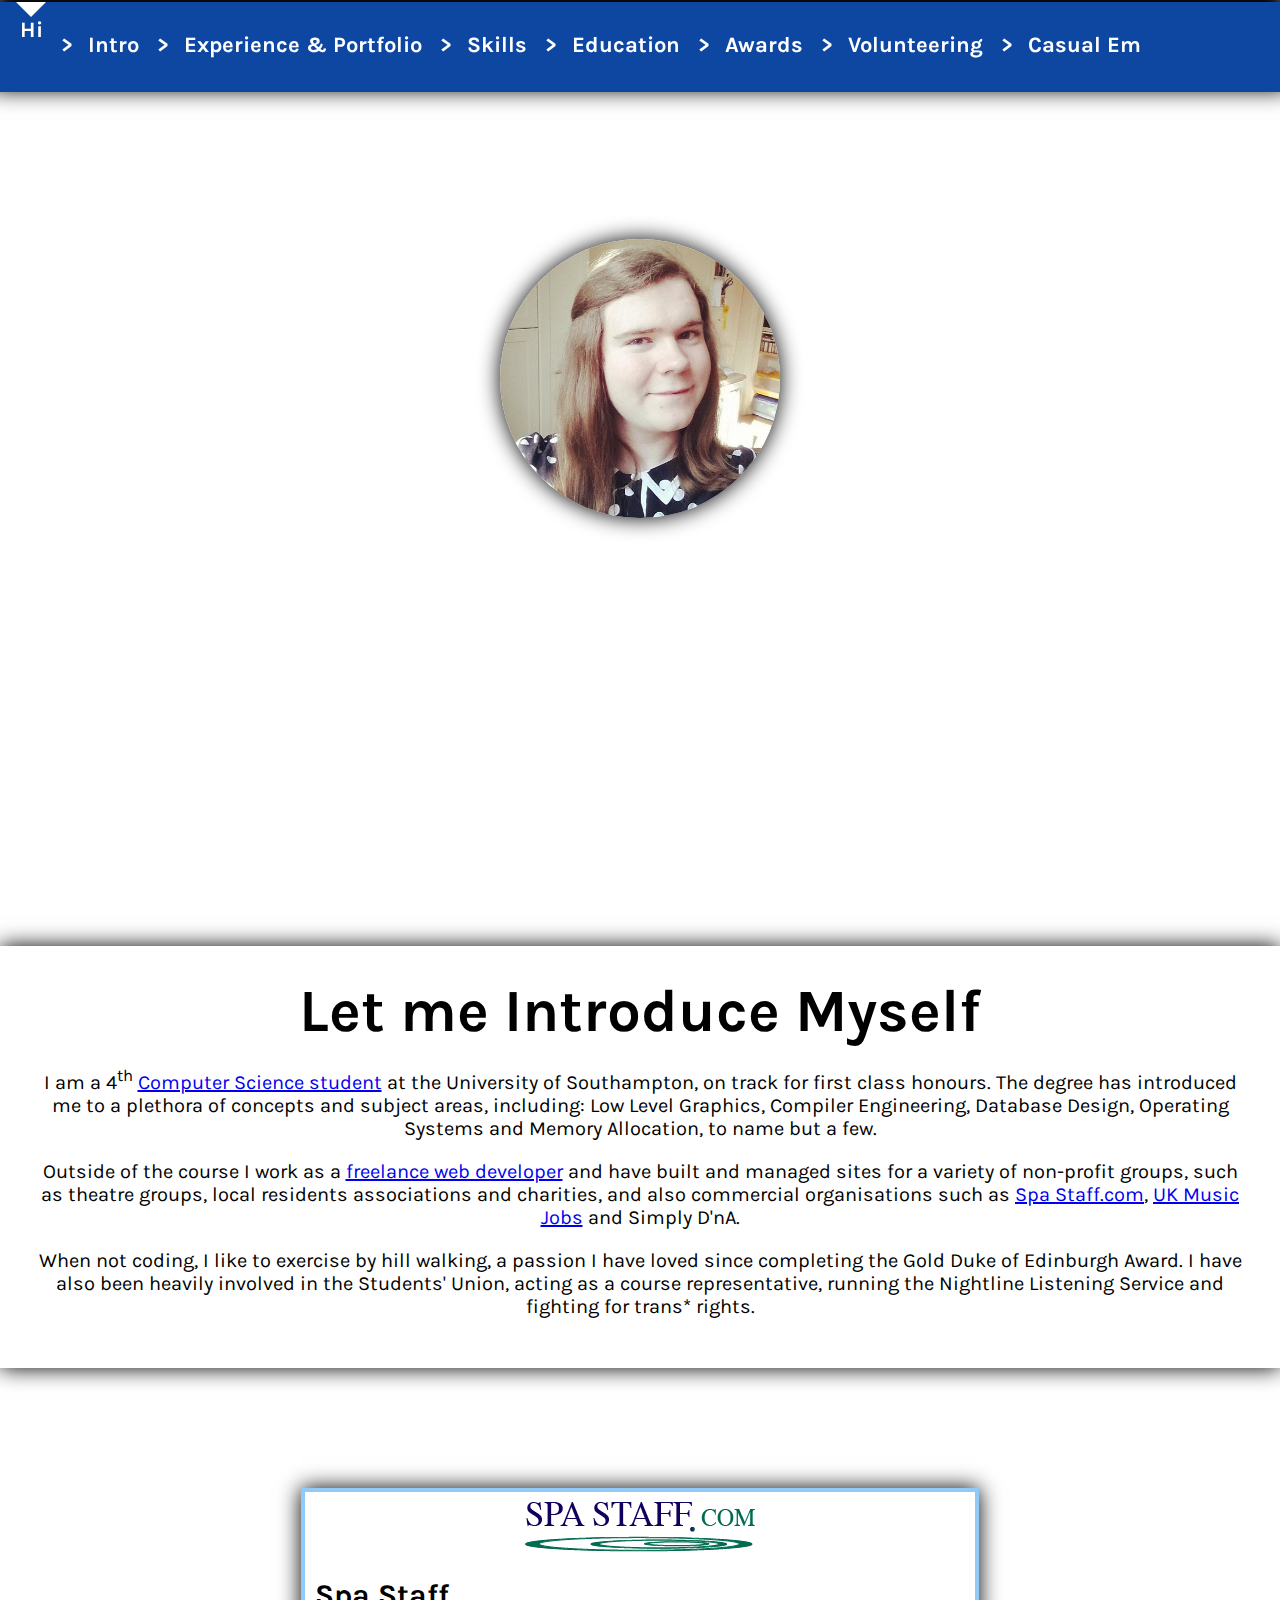
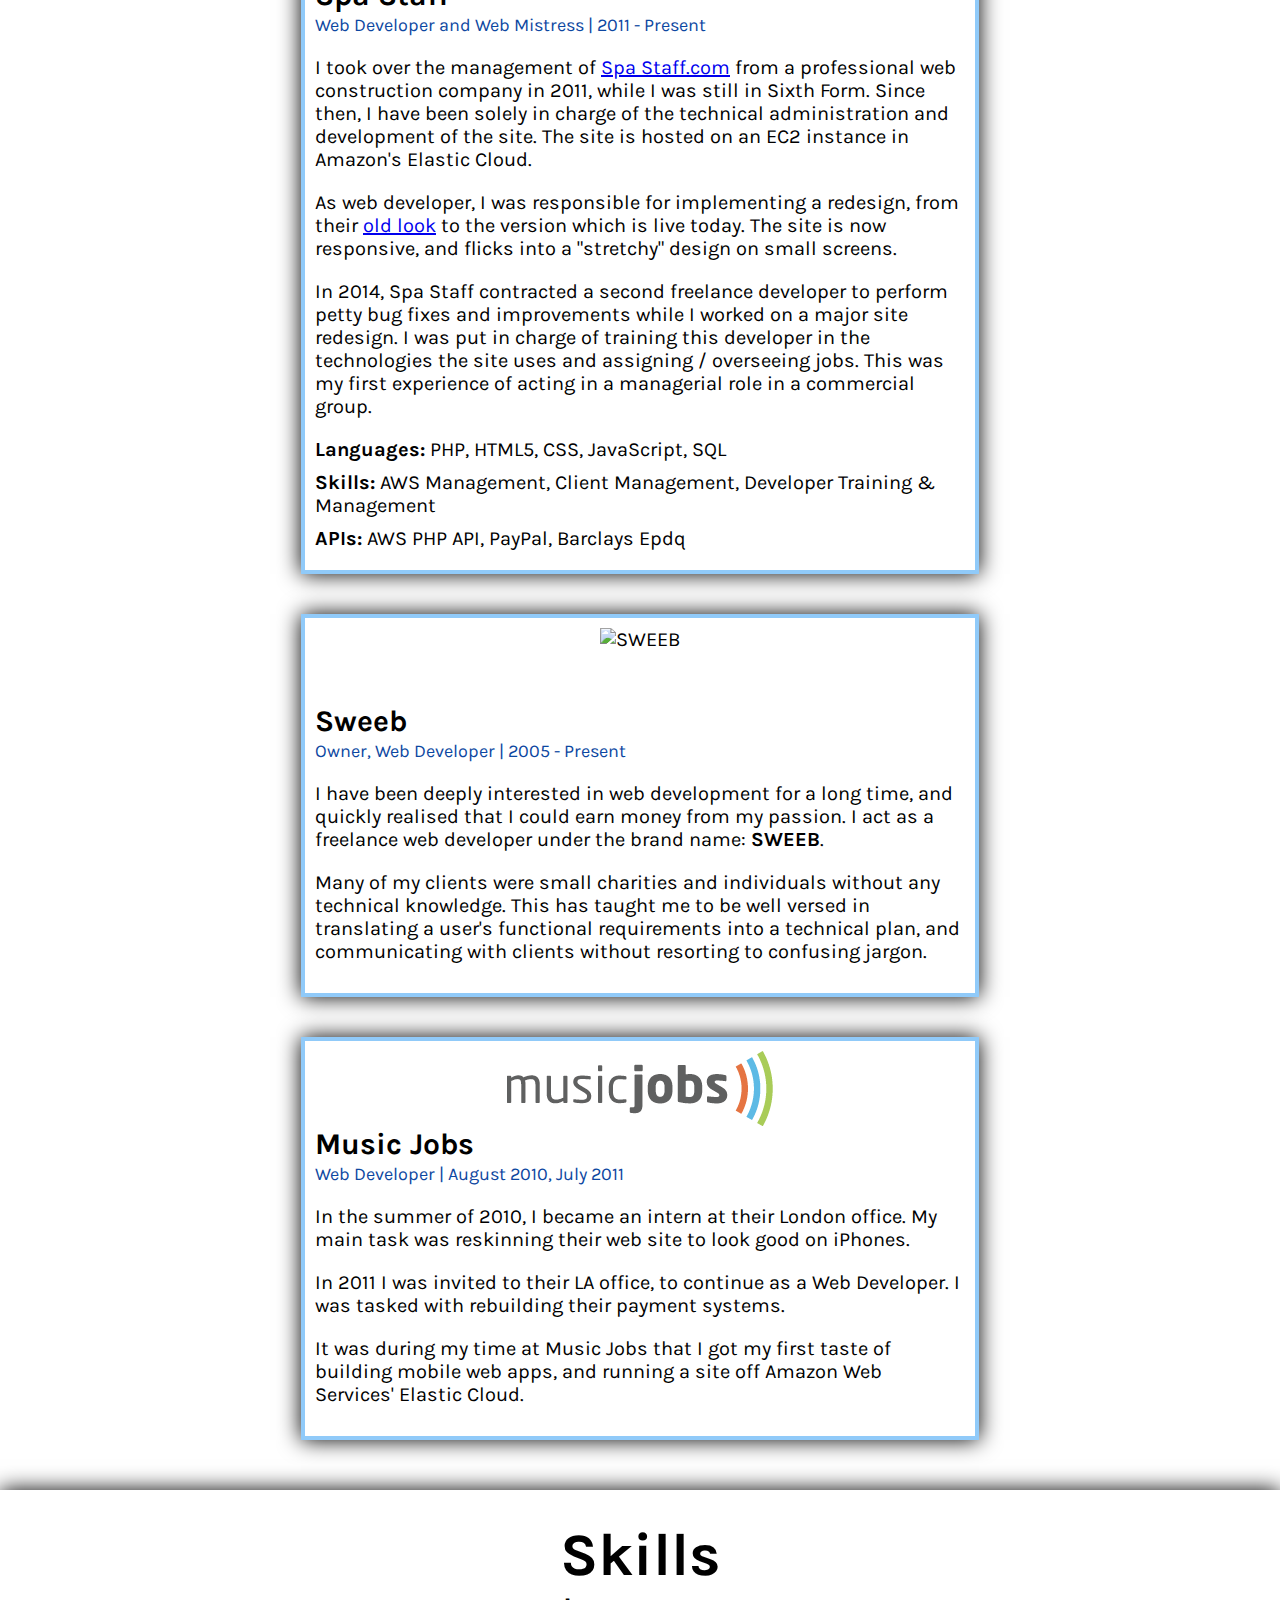
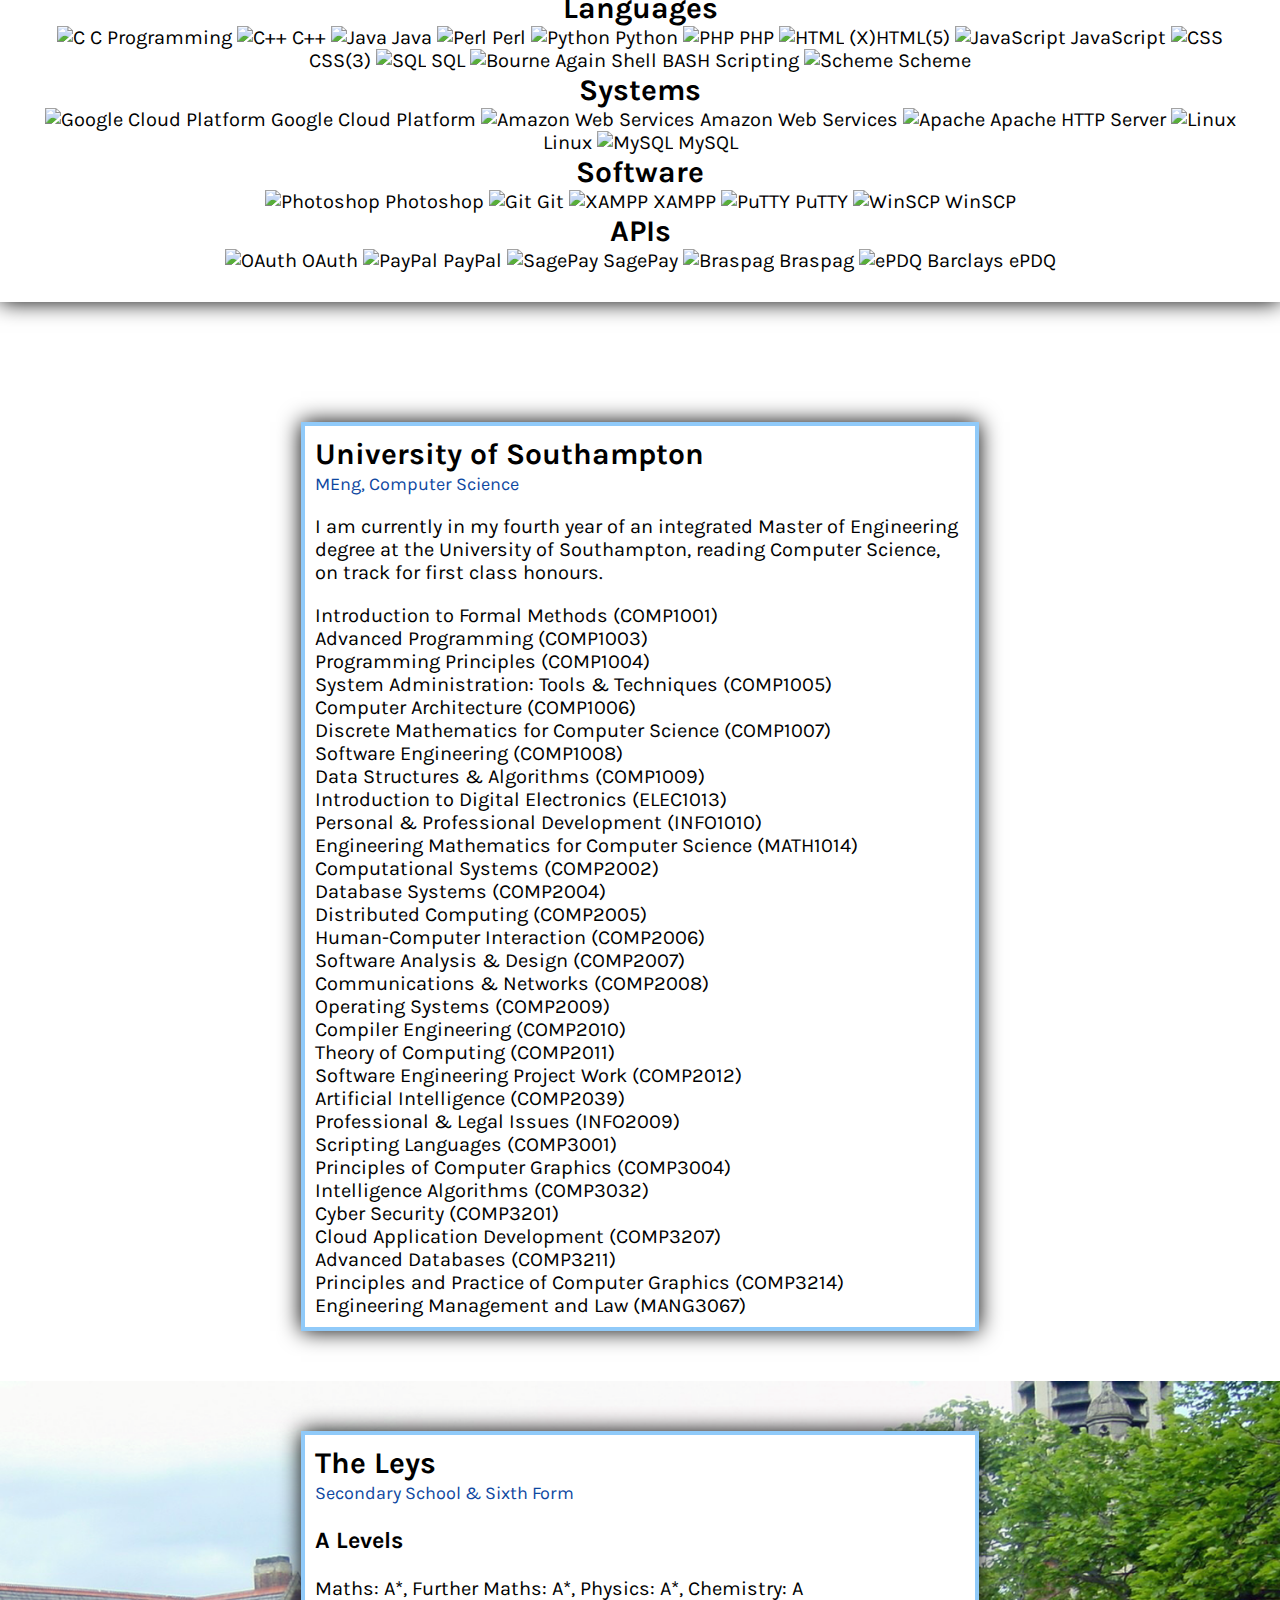
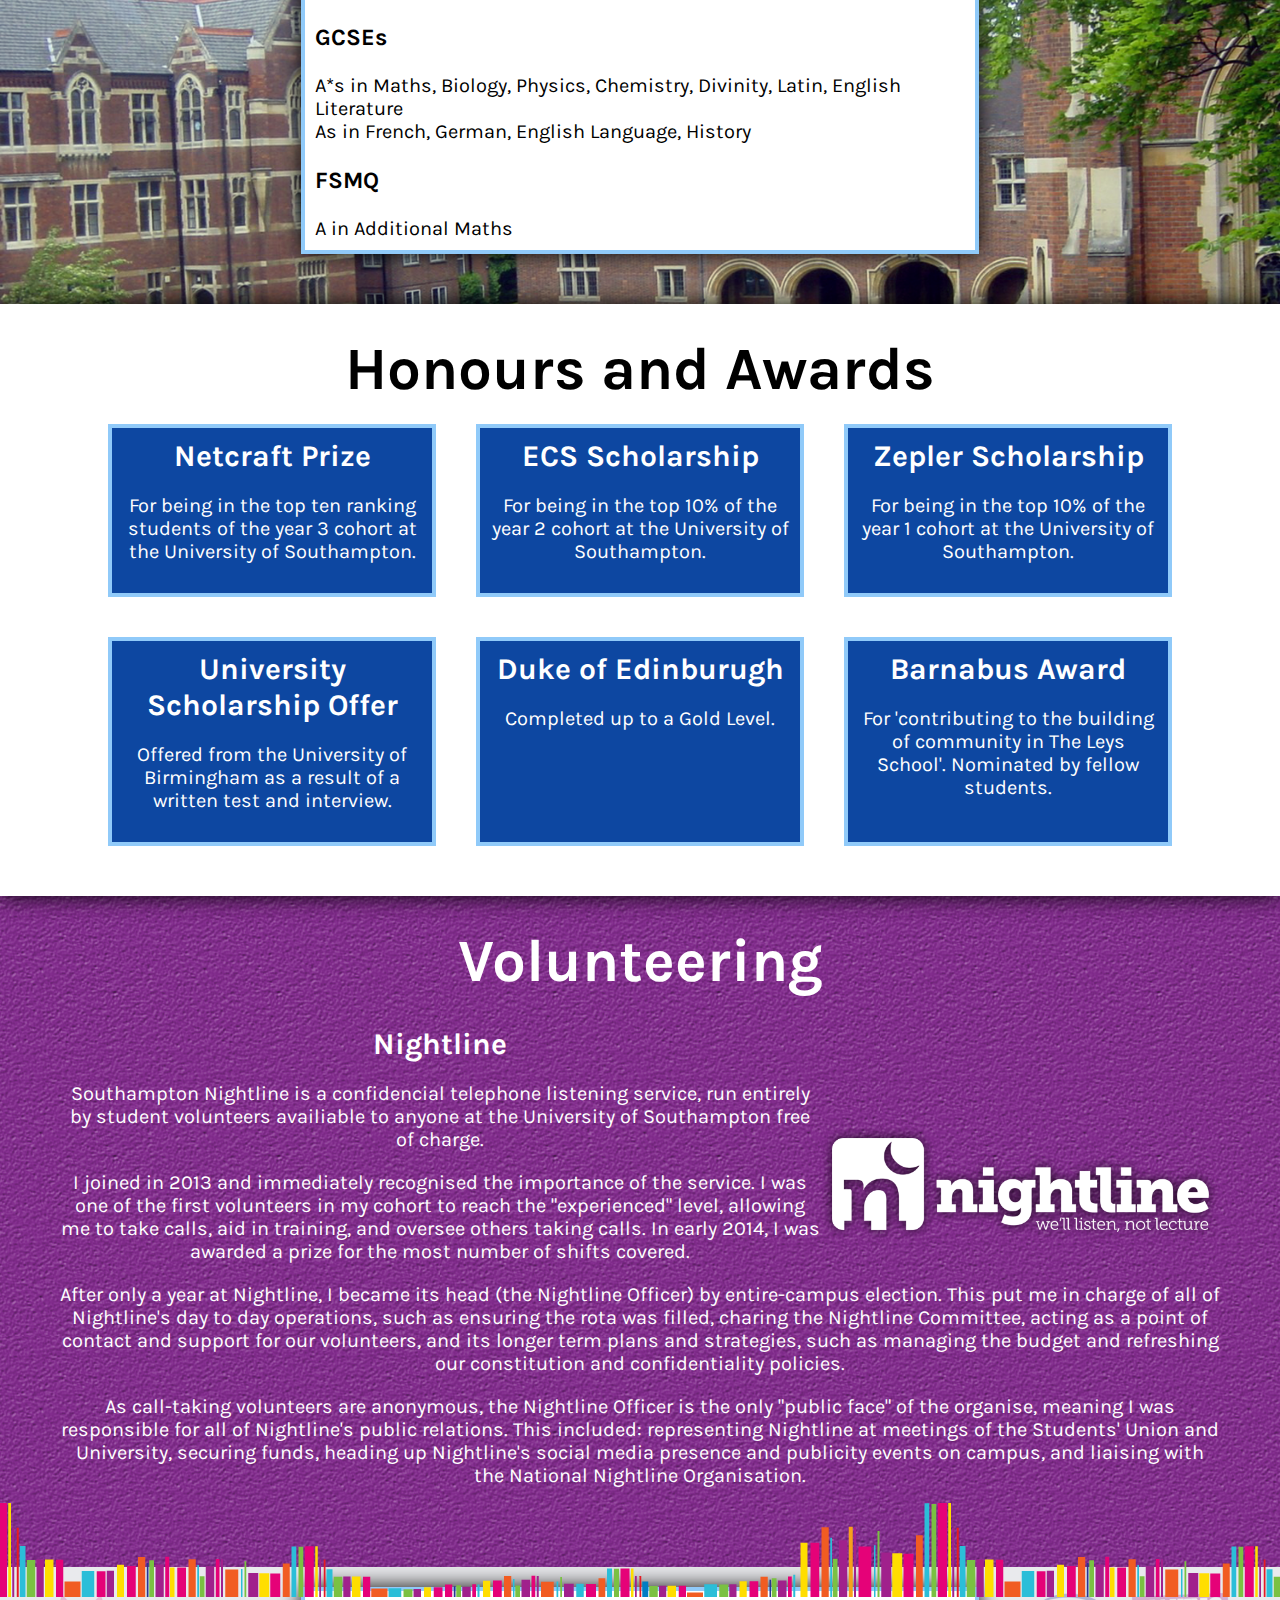
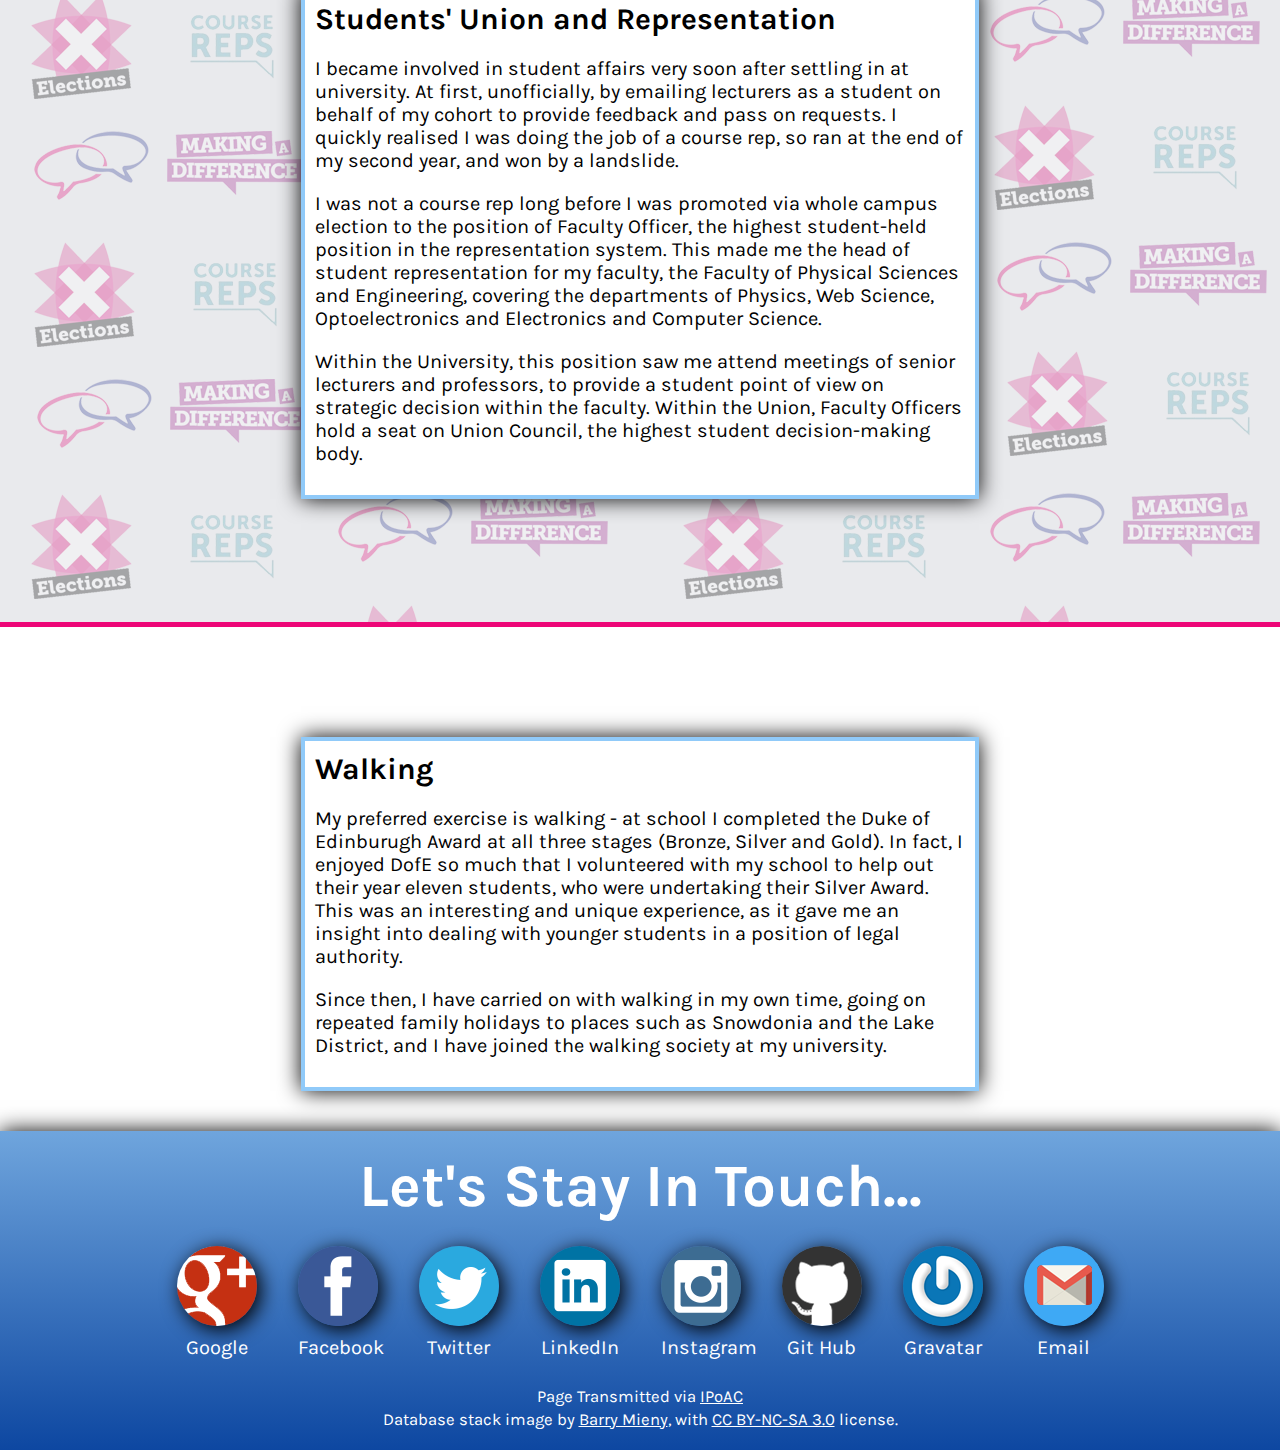
==== commit d61e0f1c: "Fixed repeat IDs" ====
--- a/index.html
+++ b/index.html
@@ -28,7 +28,10 @@
     <link rel="stylesheet" href="/css/print.css" media="print" />
     
     <meta name="description" content="Hi, I'm Emily. I am a 4th Computer Science student at the University of Southampton, on track for first class honours." />
+    <meta name="author" content="Emily Shepherd" />
     <link rel="author" href="https://plus.google.com/111629088428160104525/">
+    <link rel="sitemap" href="/sitemap.xml" />
+    <link rel="author" href="/humans.txt" />
     
     <!-- Facebook Open Graph -->
     <meta property="og:description" content="22. UK. Computer Scientist, Web Developer and fourth year undergraduate at the University of Southampton. Contact me at emily@emilyshepherd.me" />
@@ -45,22 +48,37 @@
   </head>
   <body>
     <nav id="top">
-      <!-- Menu Button (for mobiles) -->
-      <label for="menu">&nbsp;</label>
-      <input type="checkbox" id="menu" />
-      
       <!-- Links -->
       <div id="linkHolder">
-        <a href="#hi" id="hi_href"><span>Hi</span></a>
-        <a href="#intro" id="intro_href"><span>Intro</span></a>
-        <a href="#experience" id="experience_href"><span>Experience & Portfolio</span></a>
-        <a href="#skills" id="skills_href"><span>Skills</span></a>
+        <a href="#hi"><span>Hi</span></a>
+        <a href="#intro"><span>Intro</span></a>
+        <a href="#experience"><span>Experience & Portfolio</span></a>
+        <a href="#skills"><span>Skills</span></a>
         <a href="#education"><span>Education</span></a>
         <a href="#awards"><span>Awards</span></a>
         <a href="#volunteering"><span>Volunteering</span></a>
         <a href="#casual"><span>Casual Em</span></a>
       </div>
     </nav>
+    
+    <!-- Menu Button (for mobiles) -->
+    <label for="menu">&nbsp;</label>
+    <input type="checkbox" id="menu" />
+    <div class="coverAll" onclick="document.getElementById('menu').checked=false;"></div>
+    
+    <span id="sectionTitle">Emily Shepherd</span>
+
+    <!-- Links -->
+    <div id="menuBar">
+      <a href="#hi"><span>Hi</span></a>
+      <a href="#intro"><span>Intro</span></a>
+      <a href="#experience"><span>Experience & Portfolio</span></a>
+      <a href="#skills"><span>Skills</span></a>
+      <a href="#education"><span>Education</span></a>
+      <a href="#awards"><span>Awards</span></a>
+      <a href="#volunteering"><span>Volunteering</span></a>
+      <a href="#casual"><span>Casual Em</span></a>
+    </div>
     
     <!-- Content -->
     <main id="hi">
@@ -219,10 +237,129 @@
       <section id="skills_section" class="band">
         <h1 id="skills">Skills</h1>
         
-        <p>Languages: PHP, C, C++, Bash, Perl, Python, Java, JavaScript, CSS, (X)HTML(5), SQL</p>
-        <p>Systems: Google App Engine, Amazon Web Services, Linux, Apache, MySQL</p>
-        <p>Software: Photoshop, Git, XAMMP, PuTTY, SCP</p>
-        <p>Protocols: HTTP(1.1 and 2/SPDY), OAuth, SMTP, DNS</p>
+        <h2>Languages</h2>
+        <div class="skillHolder">
+          <span>
+            <img src="/images/skills/c.png" alt="C" />
+            C Programming
+          </span>
+          <span>
+            <img src="/images/skills/cpp.png" alt="C++" />
+            C++
+          </span>
+          <span>
+            <img src="/images/skills/java.png" alt="Java" />
+            Java
+          </span>
+          <span>
+            <img src="/images/skills/perl.png" alt="Perl" />
+            Perl
+          </span>
+          <span>
+            <img src="/images/skills/python.png" alt="Python" />
+            Python
+          </span>
+          <span>
+            <img src="/images/skills/php.png" alt="PHP" />
+            PHP
+          </span>
+          <span>
+            <img src="/images/skills/html.png" alt="HTML" />
+            (X)HTML(5)
+          </span>
+          <span>
+            <img src="/images/skills/js.png" alt="JavaScript" />
+            JavaScript
+          </span>
+          <span>
+            <img src="/images/skills/css.png" alt="CSS" />
+            CSS(3)
+          </span>
+          <span>
+            <img src="/images/skills/sql.png" alt="SQL" />
+            SQL
+          </span>
+          <span>
+            <img src="/images/skills/bash.png" alt="Bourne Again Shell" />
+            BASH Scripting
+          </span>
+          <span>
+            <img src="/images/skills/scheme.png" alt="Scheme" />
+            Scheme
+          </span>
+        </div>
+        
+        <h2>Systems</h2>
+        <div class="skillHolder">
+          <span>
+            <img src="/images/skills/gcp.png" alt="Google Cloud Platform" />
+            Google Cloud Platform
+          </span>
+          <span>
+            <img src="/images/skills/amazon.png" alt="Amazon Web Services" />
+            Amazon Web Services
+          </span>
+          <span>
+            <img src="/images/skills/apache.png" alt="Apache" />
+            Apache HTTP Server
+          </span>
+          <span>
+            <img src="/images/skills/linux.png" alt="Linux" />
+            Linux
+          </span>
+          <span>
+            <img src="/images/skills/mysql.png" alt="MySQL" />
+            MySQL
+          </span>
+        </div>
+        
+        <h2>Software</h2>
+        <div class="skillHolder">
+          <span>
+            <img src="/images/skills/photoshop.png" alt="Photoshop" />
+            Photoshop
+          </span>
+          <span>
+            <img src="/images/skills/git.png" alt="Git" />
+            Git
+          </span>
+          <span>
+            <img src="/images/skills/xampp.png" alt="XAMPP" />
+            XAMPP
+          </span>
+          <span>
+            <img src="/images/skills/putty.png" alt="PuTTY" />
+            PuTTY
+          </span>
+          <span>
+            <img src="/images/skills/winscp.png" alt="WinSCP" />
+            WinSCP
+          </span>
+        </div>
+        
+        <h2>APIs</h2>
+        <div class="skillHolder">
+          <span>
+            <img src="/images/skills/oauth.png" alt="OAuth" />
+            OAuth
+          </span>
+          <span>
+            <img src="/images/skills/paypal.png" alt="PayPal" />
+            PayPal
+          </span>
+          <span>
+            <img src="/images/skills/sagepay.png" alt="SagePay" />
+            SagePay
+          </span>
+          <span>
+            <img src="/images/skills/braspag.png" alt="Braspag" />
+            Braspag
+          </span>
+          <span>
+            <img src="/images/skills/epdq.png" alt="ePDQ" />
+            Barclays ePDQ
+          </span>
+        </div>
       </section>
       
       <section id="education_section">
@@ -482,7 +619,9 @@
       <small>
         <!-- Funny joke in 3, 2, 1... -->
         Page Transmitted via
-        <a target="_blank" href="https://tools.ietf.org/html/rfc1149">IPoAC</a>
+        <a target="_blank" href="https://tools.ietf.org/html/rfc1149">IPoAC</a><br />
+        Database stack image by <a target="_blank" href="http://barrymieny.deviantart.com/">Barry Mieny</a>,
+        with <a href="https://creativecommons.org/licenses/by-nc-sa/3.0/" target="_blank">CC BY-NC-SA 3.0</a> license.
       </small>
     </footer>
     
@@ -493,8 +632,7 @@
     <script src="/js/parallax.js"></script>
     
     <script>
-      if (window.matchMedia('(min-width: 781px)').matches)
-          (new Em.Parallax()).registerListener();
+      (new Em.Parallax({"wCutOff" : 780 })).registerListener();
     </script>
     
     <!-- Analytics -->
--- a/css/style.css
+++ b/css/style.css
@@ -44,7 +44,7 @@
     position: fixed;
     box-shadow: black 0 -11px 21px 9px;
     text-align: left;
-    z-index: 3;
+    z-index: 4;
     overflow: hidden;
 }
 
@@ -95,6 +95,88 @@
 nav a:hover span
 {
      bottom: 15px;
+}
+
+@media (max-width: 1115px)
+{
+    nav
+    {
+        padding-right: 90px;
+    }
+    
+    #menuBar a
+    {
+        display: block;
+        color: #0D47A1;
+        font-weight: bold;
+        font-size: 18px;
+        text-decoration: none;
+        text-align: center;
+        padding: 10px;    
+    }
+    
+    #menuBar a:not(:last-of-type):after
+    {
+        display: block;
+        position: absolute;
+        content: "▾";
+        width: 100%;
+        left: 0px;
+    }
+
+    label[for="menu"]
+    {
+        display: block;
+        position: fixed;
+        right: 0px;
+        top: 0px;
+        height: 90px;
+        width: 90px;
+        background: url('/images/menu.png') #0D47A1 no-repeat center;
+        z-index: 5;
+    }
+
+    #menu
+    {
+        display: none;
+    }
+
+    #menu:checked ~ #menuBar
+    {
+        left: 0px;
+    }
+
+    #menuBar
+    {
+        width: 300px;
+        position: fixed;
+        top: 90px;
+        bottom: 0px;
+        left: -320px;
+        transition: left ease 0.3s;
+        box-shadow: black -11px 16px 21px 9px;
+        background: #95c9f3;
+        z-index: 3;
+        padding-top: 20px;
+    }
+
+    #menu:checked ~ .coverAll
+    {
+        display: block;
+    }
+
+    .coverAll
+    {
+        height: 100%;
+        width: 100%;
+        position: fixed;
+        background: black;
+        top: 0px;
+        left: 0px;
+        display: none;
+        opacity: 0.3;
+        z-index: 2;
+    }
 }
 
 h1
--- a/css/mobile.css
+++ b/css/mobile.css
@@ -1,13 +1,16 @@
 
 @import url(https://fonts.googleapis.com/css?family=Karla);
 
-html, body, main
-{
-    width: 100%;
-    text-align: center;
-    font-family: Karla, sans-serif;
-    margin: 0;
-    font-size: 16px;
+@media (max-width: 780px)
+{
+    html, body, main
+    {
+        width: 100%;
+        text-align: center;
+        font-family: Karla, sans-serif;
+        margin: 0;
+        font-size: 16px;
+    }
 }
 
 nav
@@ -19,18 +22,32 @@
     top: 0px;
     box-shadow: black 0 -11px 21px 9px;
     text-align: left;
-    z-index: 3;
-}
-
-nav a
-{
-    display: block;
-    color: white;
+    z-index: 4;
+}
+
+#linkHolder
+{
+    display: none;
+}
+
+#menuBar a
+{
+    display: block;
+    color: #0D47A1;
     font-weight: bold;
     font-size: 18px;
     text-decoration: none;
     text-align: center;
-    padding: 20px;    
+    padding: 15px;
+}
+
+#menuBar a:not(:last-of-type):after
+{
+    display: block;
+    position: absolute;
+    content: "▾";
+    width: 100%;
+    left: 0px;
 }
 
 label[for="menu"]
@@ -42,6 +59,7 @@
     height: 70px;
     width: 70px;
     background: url('/images/menu.png') no-repeat center;
+    z-index: 6;
 }
 
 #menu
@@ -49,22 +67,52 @@
     display: none;
 }
 
-#menu:checked ~ #linkHolder
+#menu:checked ~ #menuBar
 {
     left: 0px;
 }
 
-#linkHolder
-{
-    width: 200px;
+#menuBar
+{
+    width: 70%;
     position: fixed;
     top: 90px;
     bottom: 0px;
-    left: -220px;
+    left: -75%;
     transition: left ease 0.3s;
     box-shadow: black -11px 16px 21px 9px;
     background: #95c9f3;
-    z-index: 1;
+    z-index: 3;
+    padding-top: 20px;
+    overflow-y: scroll;
+}
+
+#menu:checked ~ .coverAll
+{
+    display: block;
+}
+
+.coverAll
+{
+    height: 100%;
+    width: 100%;
+    position: fixed;
+    background: black;
+    top: 0px;
+    left: 0px;
+    display: none;
+    opacity: 0.3;
+    z-index: 3;
+}
+
+#sectionTitle
+{
+    position: fixed;
+    top: 32px;
+    left: 30px;
+    z-index: 7;
+    color: white;
+    font-size: 20px;
 }
 
 .band h1
@@ -76,14 +124,15 @@
 {
     color: white;
     margin-top: 0;
-}
-
-section
+    font-size: 35px;
+}
+
+section:not(#volunteering_section), #susu_bg
 {
     padding: 20px;
 }
 
-section:not(.band) section
+section:not(.band) section:not(#nightline)
 {
     border: 4px solid #90CAF9;
     background: white;
@@ -93,6 +142,7 @@
     box-shadow: black 0 0px 21px 0px;
     box-sizing: border-box;
     margin: 10px 0;
+    width: 100%;
 }
 
 .band
@@ -107,7 +157,7 @@
     color: black;
 }
 
-section.band section
+section.band section:not(#nightline)
 {
     border: 4px solid #90CAF9;
     box-shadow: none;
@@ -172,12 +222,12 @@
     box-sizing: border-box;
     display: flex;
     justify-content: center;
-    background: radial-gradient(circle closest-side, #95c9f3, #0d47a1);
+    background: url('/images/bg.png') center fixed;
 }
 
 #name_section h1
 {
-    font-size: 25px;
+    font-size: 35px;
 }
 
 #name_section .inner
@@ -186,7 +236,118 @@
     align-self: center;
 }
 
+#nl_bg
+{
+    background: url('/images/nl_bg.png') fixed;
+    padding: 30px;
+}
+
+#nightline
+{
+    color: white;
+}
+
 #nl_logo
 {
     width: 100%;
+}
+
+#susu_bg
+{
+    background: url('/images/susu_bg.png') fixed;
+    padding-bottom: 103px;
+    border-bottom: 5px solid #ed0677;
+}
+
+#susu_footer
+{
+    height: 103px;
+    background: url('/images/susu_footer.png') repeat-x bottom;
+    position: absolute;
+    width: 100%;
+    left: 0px;
+}
+
+.sweeb
+{
+    font-weight: bold;
+}
+
+body > footer
+{
+    box-shadow: black 0 0px 21px 0px;
+    background: linear-gradient(#6fa5dd, #0D47A1);
+    color: white;
+    padding: 20px;
+}
+
+#social_media a
+{
+    display: inline-block;
+    width: 80px;
+    color: white;
+    text-decoration: none;
+    margin: 25px 18px;
+}
+
+#social_media a span
+{
+    background-image: url('/images/social_media.png');
+    background-repeat: no-repeat;
+    border-radius: 50%;
+    box-shadow: black 4px 4px 20px 0px;
+    width: 80px;
+    height: 80px;
+    display: block;
+    margin-bottom: 10px;
+}
+
+#googleplus span
+{
+    background-position: -762px -354px;
+}
+
+#instagram span
+{
+    background-position: -984px -354px;
+}
+
+#twitter span
+{
+    background-position: -984px -498px;
+}
+
+#fb span
+{
+    background-position: -984px -211px;
+}
+
+#email span
+{
+    background-position: -319px -211px;
+}
+
+#linkedIn span
+{
+    background-position: -97px -498px;
+}
+
+#github span
+{
+    background-position: -762px -498px;
+}
+
+#gravatar span
+{
+    background-position: -319px -354px;
+}
+
+footer small a, footer small a:visited
+{
+    color: white;
+}
+
+footer small a:hover
+{
+    text-decoration: none;
 }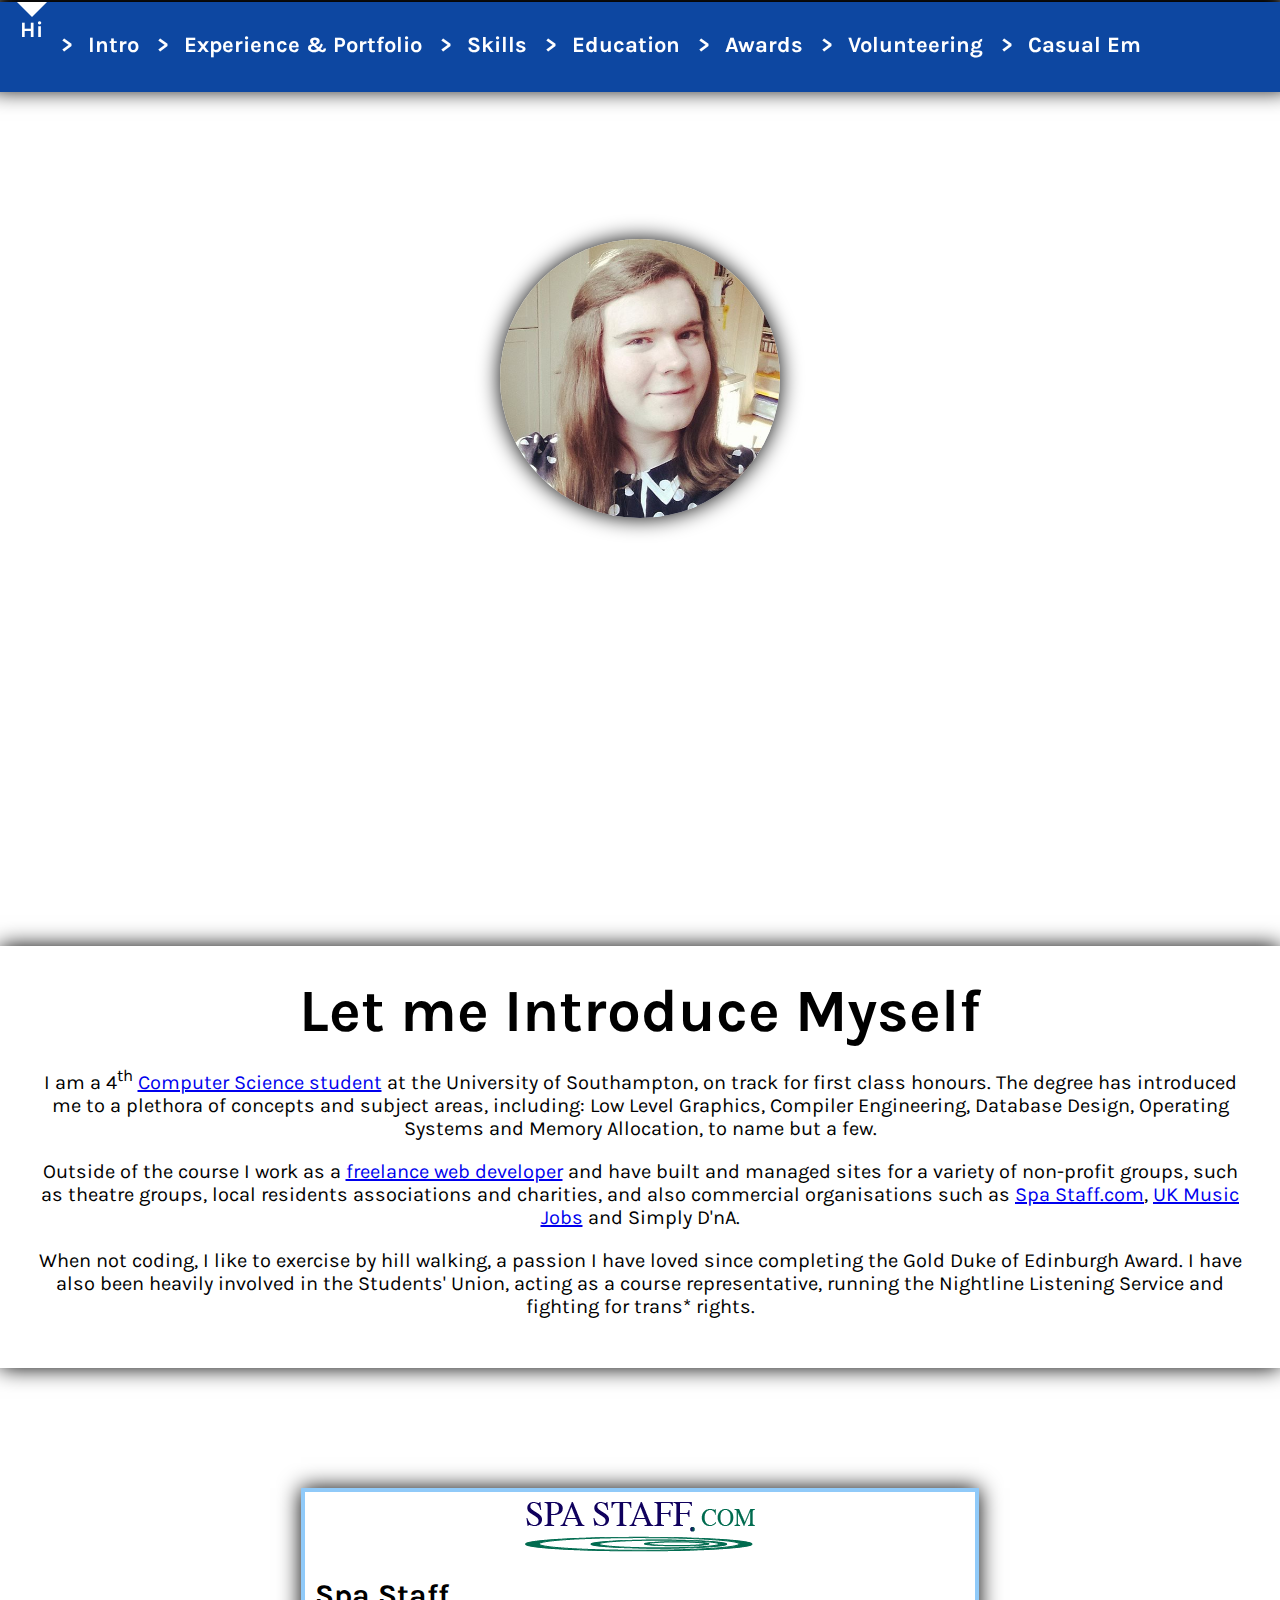
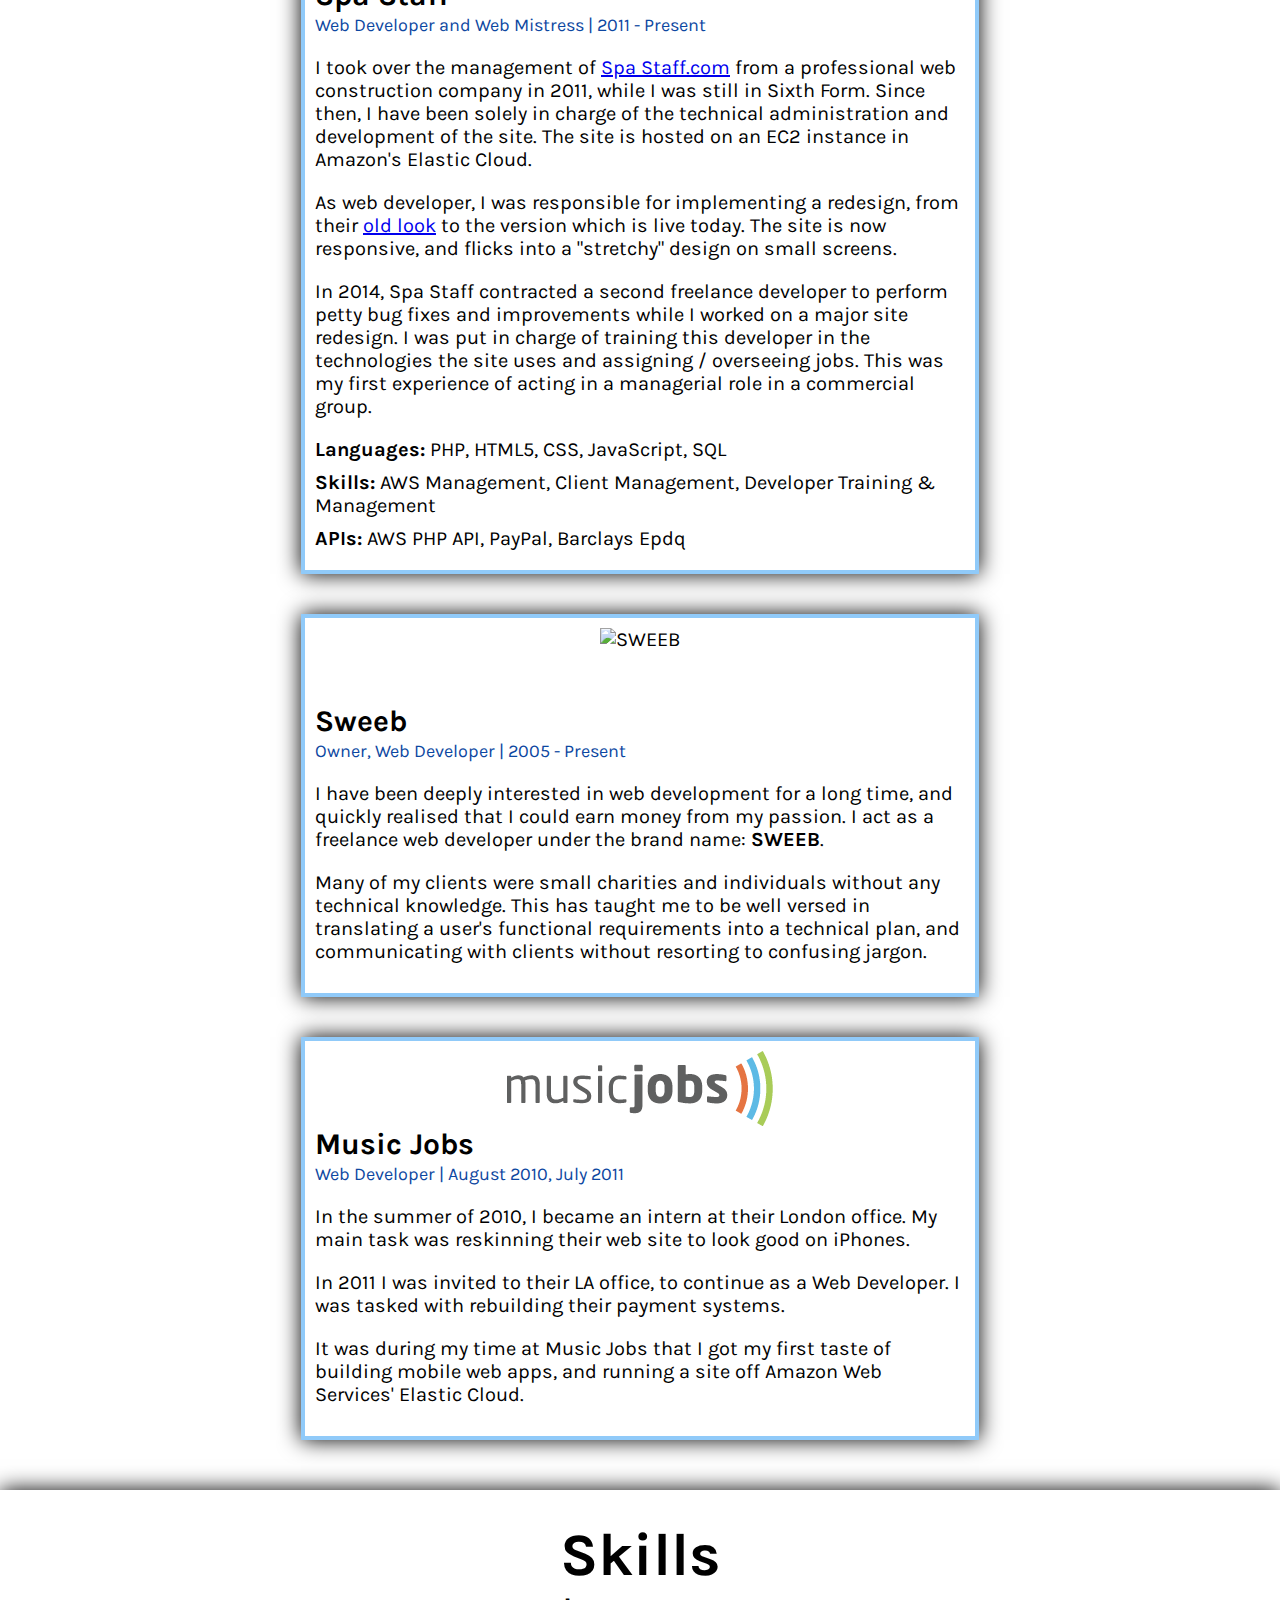
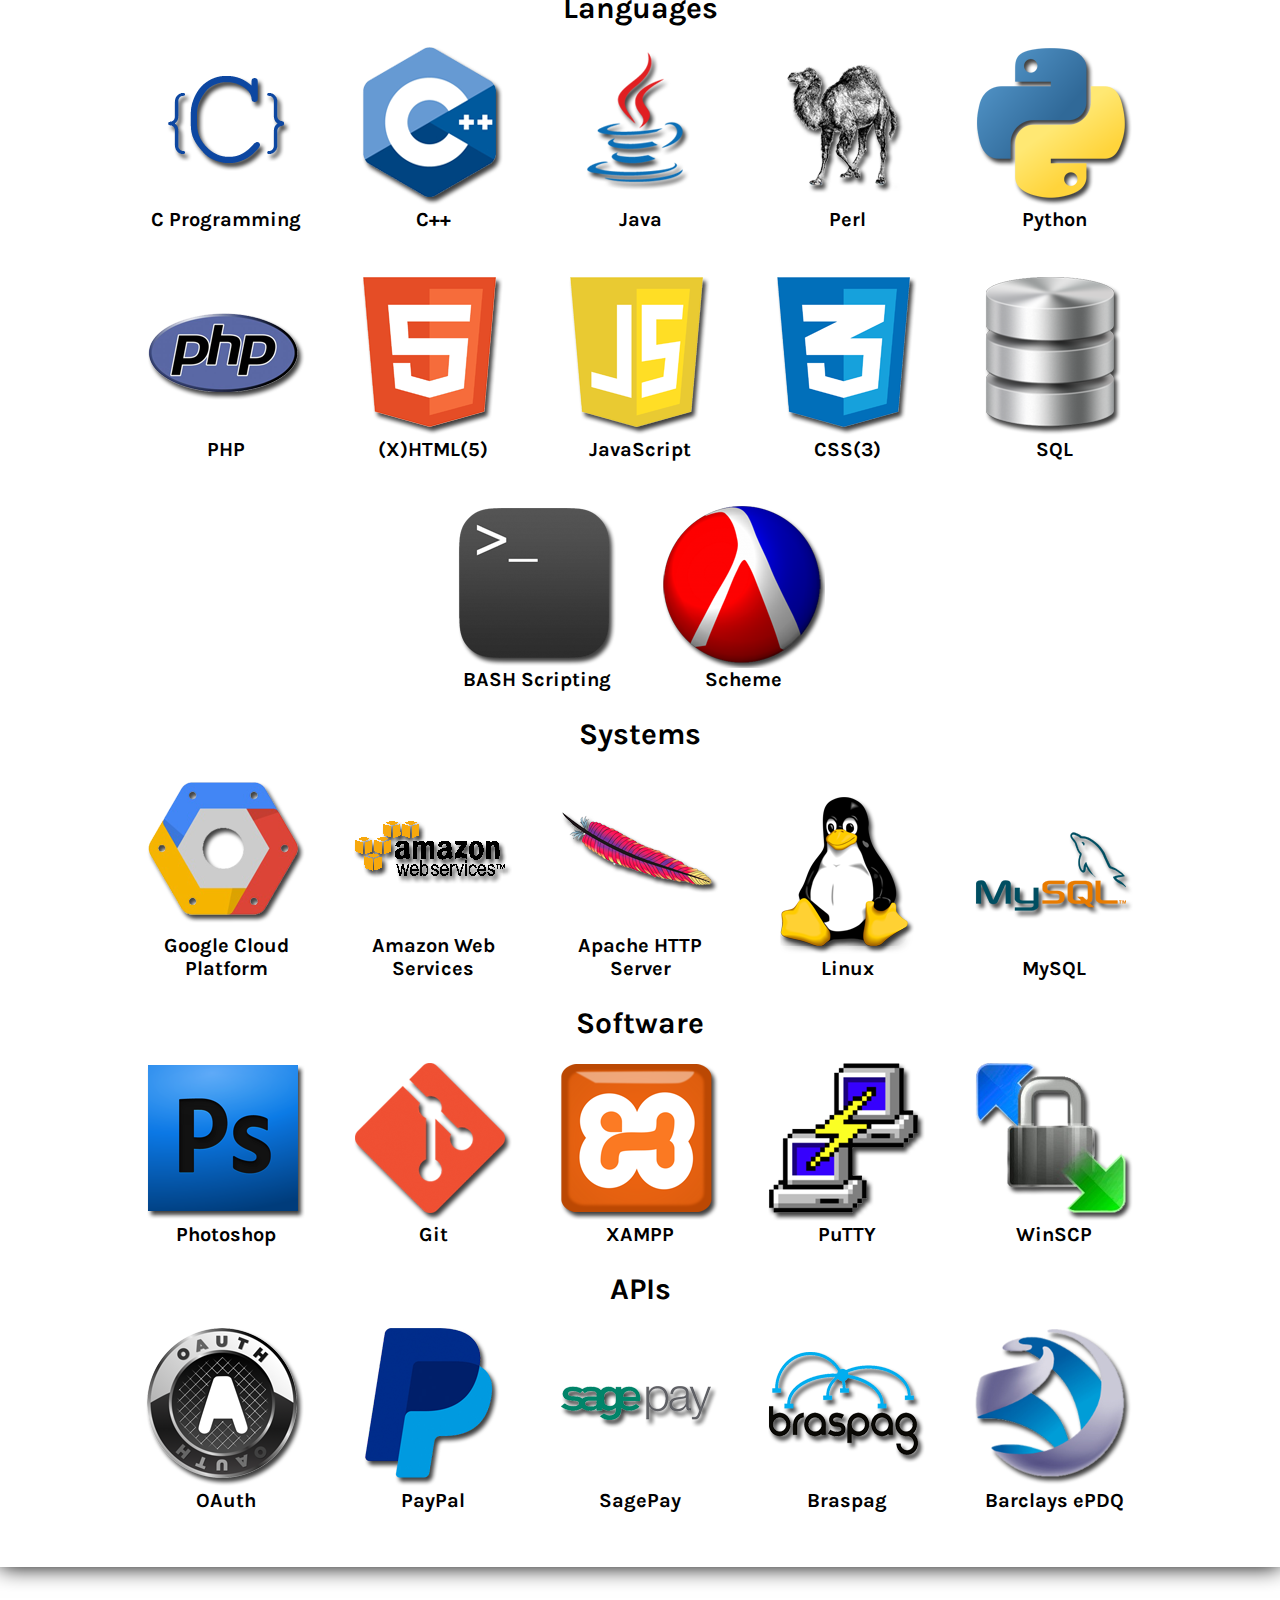
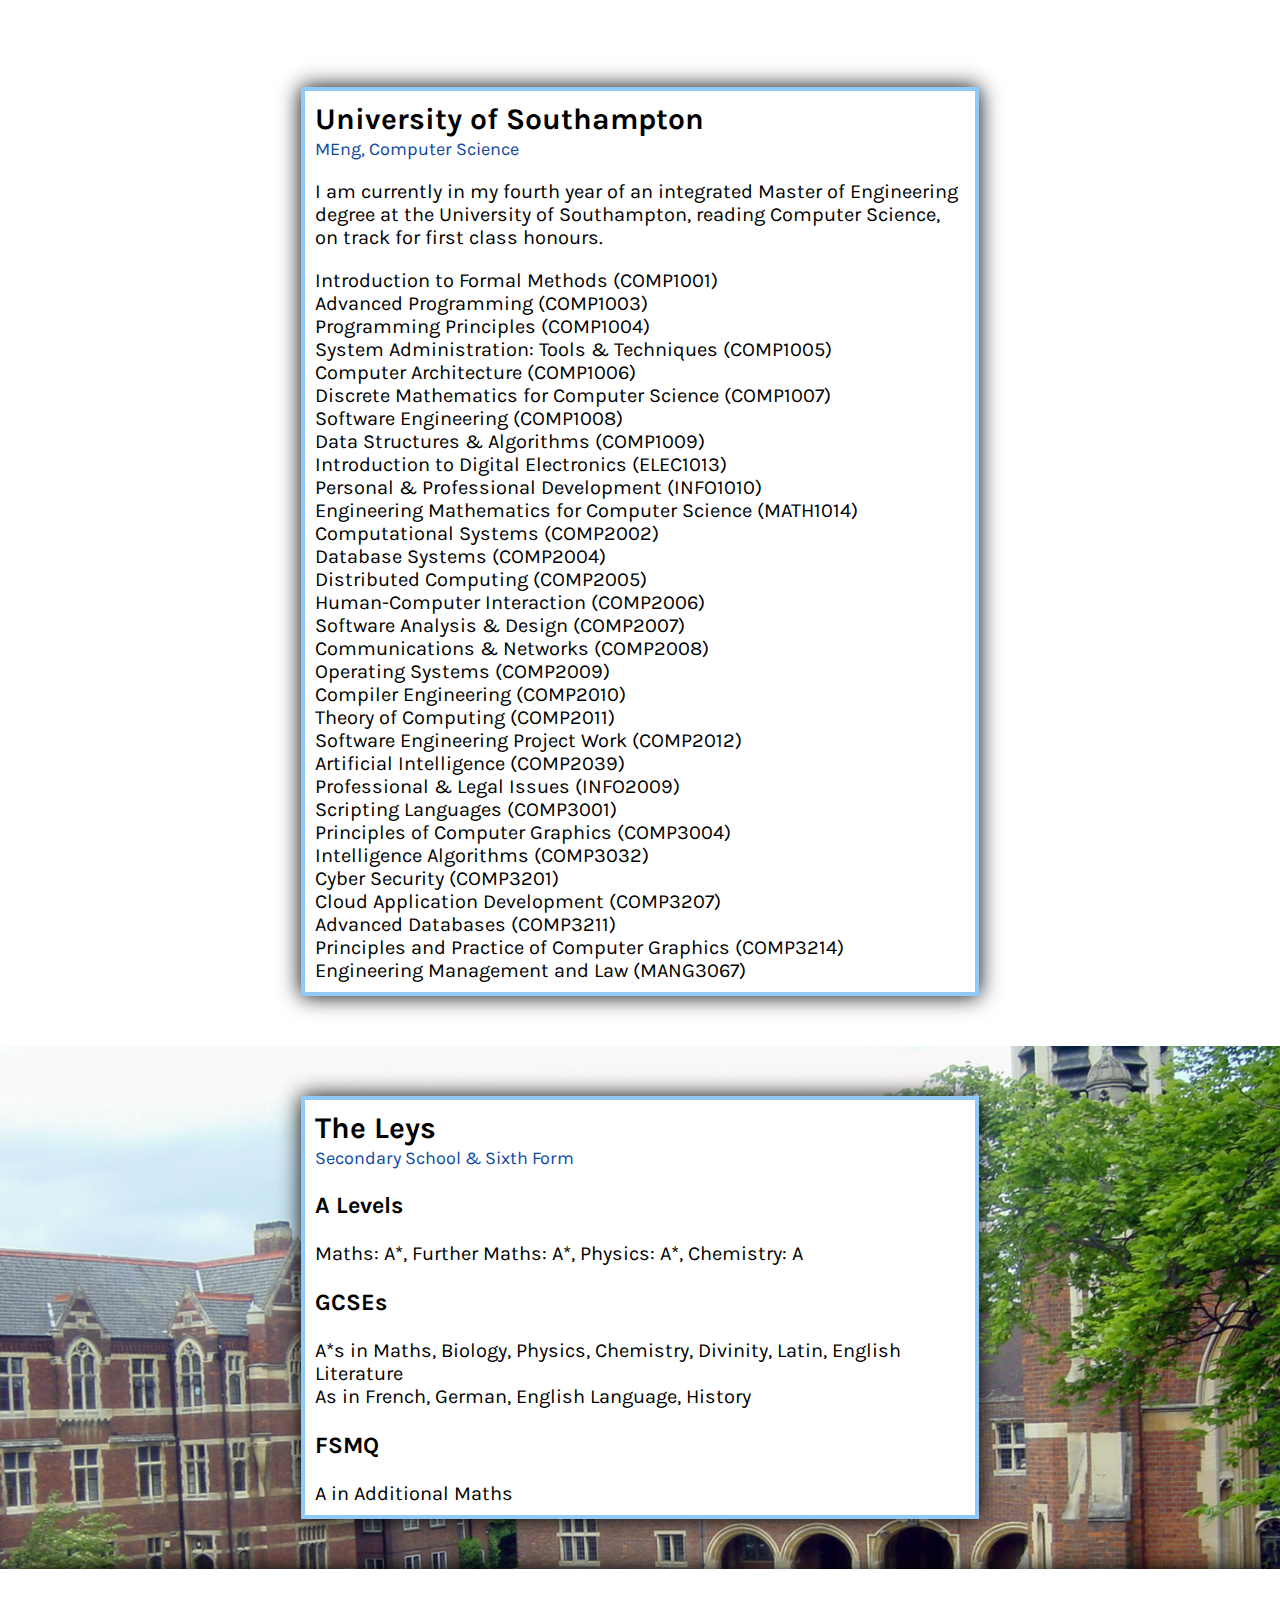
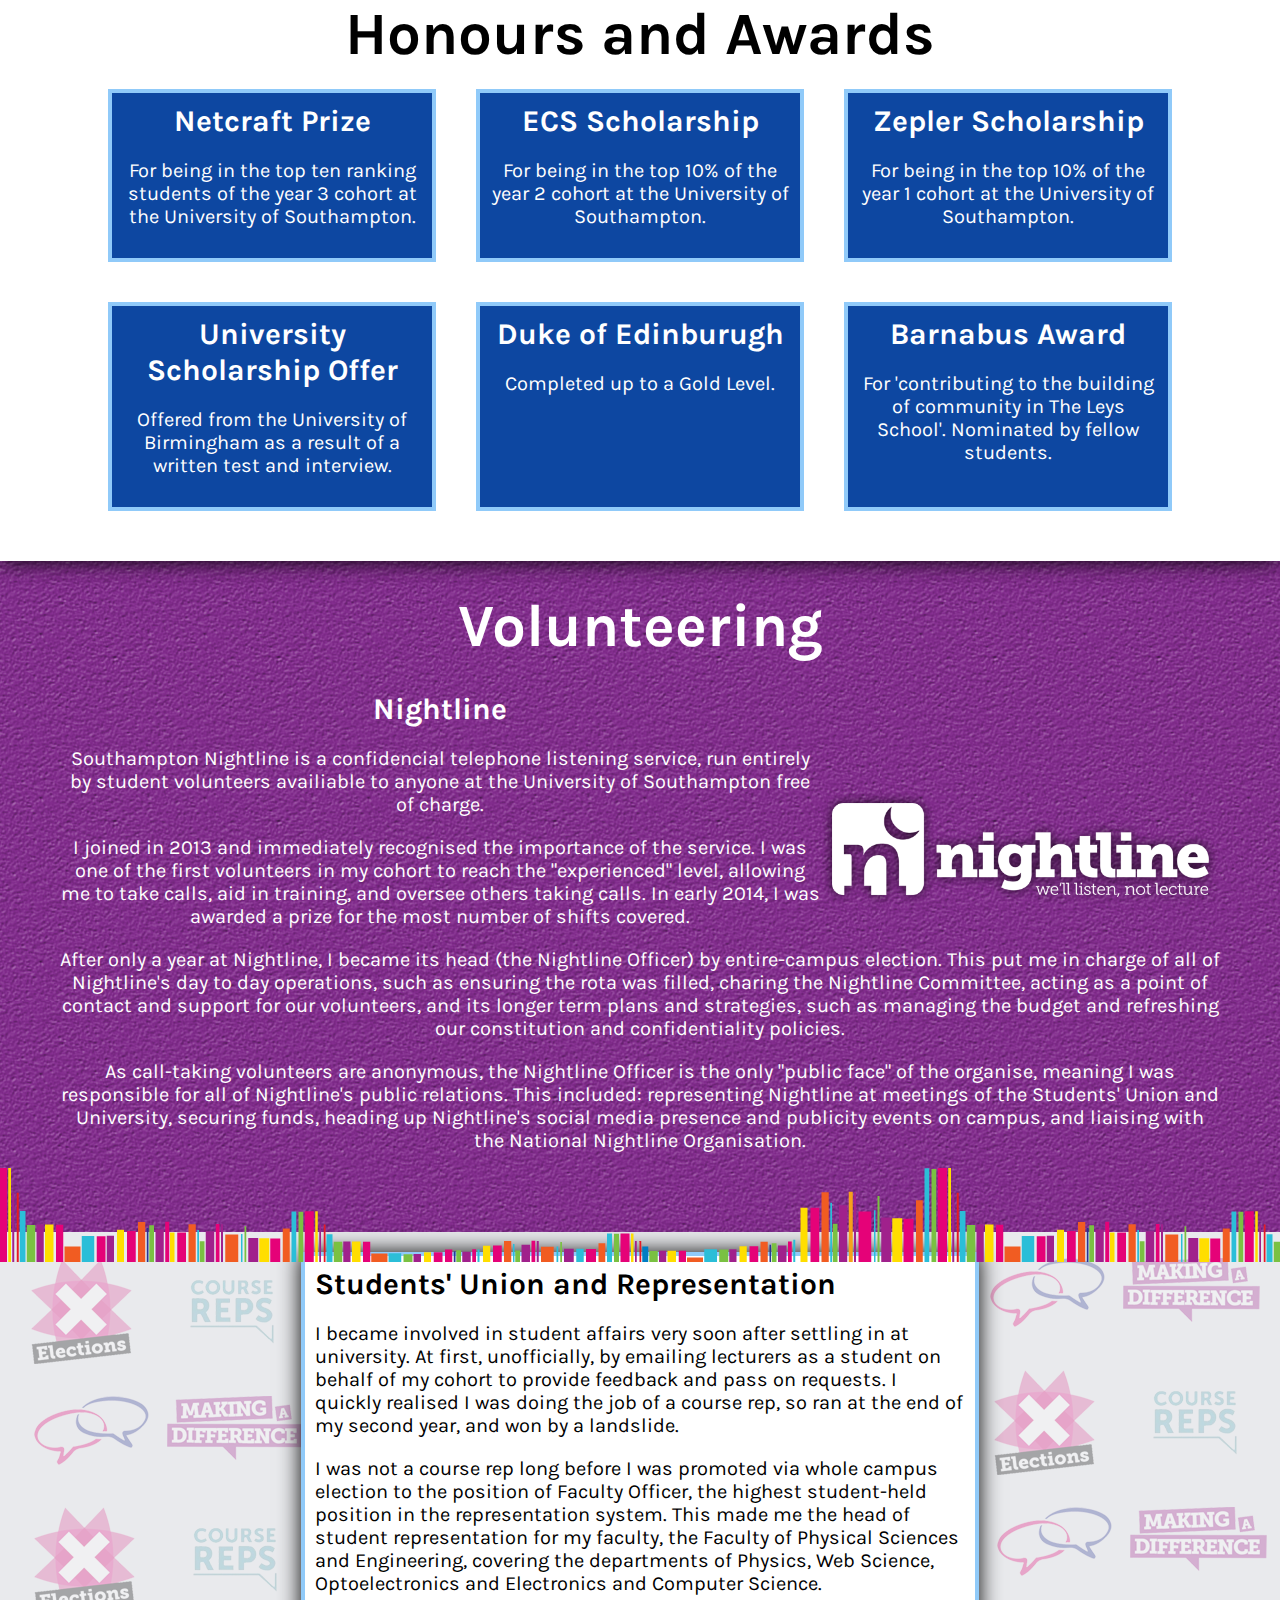
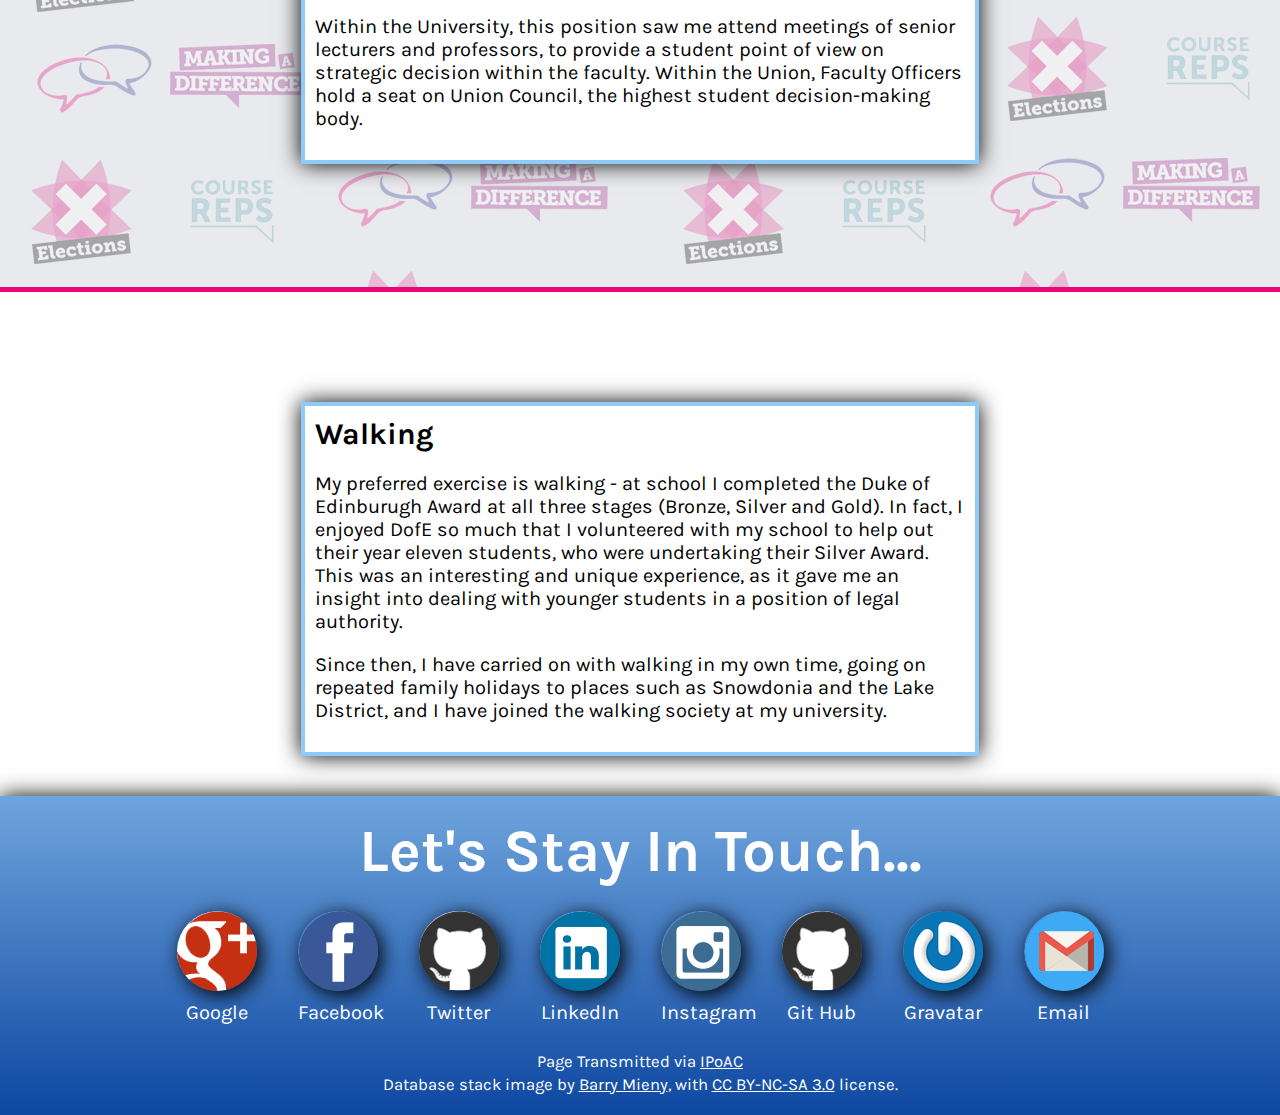
==== commit df4bbfe0: "Sprites and CSS improvements" ====
--- a/index.html
+++ b/index.html
@@ -26,12 +26,15 @@
     <link rel="stylesheet" href="/css/style.css" media="screen and (min-width: 781px)" />
     <link rel="stylesheet" href="/css/mobile.css" media="screen and (max-width: 780px)" />
     <link rel="stylesheet" href="/css/print.css" media="print" />
+    <link rel="stylesheet" href="https://fonts.googleapis.com/css?family=Karla" />
     
     <meta name="description" content="Hi, I'm Emily. I am a 4th Computer Science student at the University of Southampton, on track for first class honours." />
+    <meta name="keywords" content="Web Developer, Computer, HTML, CSS, PHP, Python, JavaScript, JS, Apache, HTTP" />
     <meta name="author" content="Emily Shepherd" />
     <link rel="author" href="https://plus.google.com/111629088428160104525/">
     <link rel="sitemap" href="/sitemap.xml" />
     <link rel="author" href="/humans.txt" />
+    <link rel="shortcut icon" href="/favicon.ico" type="image/x-icon" />
     
     <!-- Facebook Open Graph -->
     <meta property="og:description" content="22. UK. Computer Scientist, Web Developer and fourth year undergraduate at the University of Southampton. Contact me at emily@emilyshepherd.me" />
@@ -239,126 +242,126 @@
         
         <h2>Languages</h2>
         <div class="skillHolder">
-          <span>
-            <img src="/images/skills/c.png" alt="C" />
+          <div id="c">
+            <span></span>
             C Programming
-          </span>
-          <span>
-            <img src="/images/skills/cpp.png" alt="C++" />
+          </div>
+          <div id="cpp">
+            <span></span>
             C++
-          </span>
-          <span>
-            <img src="/images/skills/java.png" alt="Java" />
+          </div>
+          <div id="java">
+            <span></span>
             Java
-          </span>
-          <span>
-            <img src="/images/skills/perl.png" alt="Perl" />
+          </div>
+          <div id="perl">
+            <span></span>
             Perl
-          </span>
-          <span>
-            <img src="/images/skills/python.png" alt="Python" />
+          </div>
+          <div id="python">
+            <span></span>
             Python
-          </span>
-          <span>
-            <img src="/images/skills/php.png" alt="PHP" />
+          </div>
+          <div id="php">
+            <span></span>
             PHP
-          </span>
-          <span>
-            <img src="/images/skills/html.png" alt="HTML" />
+          </div>
+          <div id="html">
+            <span></span>
             (X)HTML(5)
-          </span>
-          <span>
-            <img src="/images/skills/js.png" alt="JavaScript" />
+          </div>
+          <div id="js">
+            <span></span>
             JavaScript
-          </span>
-          <span>
-            <img src="/images/skills/css.png" alt="CSS" />
+          </div>
+          <div id="css">
+            <span></span>
             CSS(3)
-          </span>
-          <span>
-            <img src="/images/skills/sql.png" alt="SQL" />
+          </div>
+          <div id="sql">
+            <span></span>
             SQL
-          </span>
-          <span>
-            <img src="/images/skills/bash.png" alt="Bourne Again Shell" />
+          </div>
+          <div id="bash">
+            <span></span>
             BASH Scripting
-          </span>
-          <span>
-            <img src="/images/skills/scheme.png" alt="Scheme" />
+          </div>
+          <div id="scheme">
+            <span></span>
             Scheme
-          </span>
+          </div>
         </div>
         
         <h2>Systems</h2>
         <div class="skillHolder">
-          <span>
-            <img src="/images/skills/gcp.png" alt="Google Cloud Platform" />
+          <div id="gcp">
+            <span></span>
             Google Cloud Platform
-          </span>
-          <span>
-            <img src="/images/skills/amazon.png" alt="Amazon Web Services" />
+          </div>
+          <div id="aws">
+            <span></span>
             Amazon Web Services
-          </span>
-          <span>
-            <img src="/images/skills/apache.png" alt="Apache" />
+          </div>
+          <div id="apache">
+            <span></span>
             Apache HTTP Server
-          </span>
-          <span>
-            <img src="/images/skills/linux.png" alt="Linux" />
+          </div>
+          <div id="linux">
+            <span></span>
             Linux
-          </span>
-          <span>
-            <img src="/images/skills/mysql.png" alt="MySQL" />
+          </div>
+          <div id="mysql">
+            <span></span>
             MySQL
-          </span>
+          </div>
         </div>
         
         <h2>Software</h2>
         <div class="skillHolder">
-          <span>
-            <img src="/images/skills/photoshop.png" alt="Photoshop" />
+          <div id="ps">
+            <span></span>
             Photoshop
-          </span>
-          <span>
-            <img src="/images/skills/git.png" alt="Git" />
+          </div>
+          <div id="git">
+            <span></span>
             Git
-          </span>
-          <span>
-            <img src="/images/skills/xampp.png" alt="XAMPP" />
+          </div>
+          <div id="xampp">
+            <span></span>
             XAMPP
-          </span>
-          <span>
-            <img src="/images/skills/putty.png" alt="PuTTY" />
+          </div>
+          <div id="putty">
+            <span></span>
             PuTTY
-          </span>
-          <span>
-            <img src="/images/skills/winscp.png" alt="WinSCP" />
+          </div>
+          <div id="winscp">
+            <span></span>
             WinSCP
-          </span>
+          </div>
         </div>
         
         <h2>APIs</h2>
         <div class="skillHolder">
-          <span>
-            <img src="/images/skills/oauth.png" alt="OAuth" />
+          <div id="oauth">
+            <span></span>
             OAuth
-          </span>
-          <span>
-            <img src="/images/skills/paypal.png" alt="PayPal" />
+          </div>
+          <div id="paypal">
+            <span></span>
             PayPal
-          </span>
-          <span>
-            <img src="/images/skills/sagepay.png" alt="SagePay" />
+          </div>
+          <div id="sagepay">
+            <span></span>
             SagePay
-          </span>
-          <span>
-            <img src="/images/skills/braspag.png" alt="Braspag" />
+          </div>
+          <div id="braspag">
+            <span></span>
             Braspag
-          </span>
-          <span>
-            <img src="/images/skills/epdq.png" alt="ePDQ" />
+          </div>
+          <div id="epqd">
+            <span></span>
             Barclays ePDQ
-          </span>
+          </div>
         </div>
       </section>
       
--- a/css/style.css
+++ b/css/style.css
@@ -1,7 +1,6 @@
 /**
  *
  */
-@import url(https://fonts.googleapis.com/css?family=Karla);
 
 html, body, main
 {
@@ -27,467 +26,634 @@
     }
 }
 
-section
-{
-    padding: 30px;
-}
-
-nav
-{
-    width: 100%;
-    height: 90px;
-    background: #0D47A1;
-    background-image: url('/images/chevron.png');
-    background-repeat: no-repeat;
-    background-position-x: left;
-    background-position-y: -15px;
-    position: fixed;
-    box-shadow: black 0 -11px 21px 9px;
-    text-align: left;
-    z-index: 4;
-    overflow: hidden;
-}
-
-#linkHolder
-{
-    position: relative;
-    width: 200%;
-}
-
-nav a
-{
-    display: inline-block;
-    color: white;
-    font-weight: bold;
-    font-size: 22px;
-    text-decoration: none;
-    text-align: center;
-    padding: 0 20px;
-    height: 100%;
-    position: relative;
-}
-
-nav a:not(:last-of-type):after
-{
-    display: block;
-    position: absolute;
-    top: 0px;
-    right: -10px;
-    content: ">";
-    height: 100%;
-    padding-top: 30px;
-}
-
-nav a span
-{
-    display: block;
-    margin-top: 30px;
-    position: relative;
-    bottom: 0px;
-    transition: bottom ease 0.3s;
-}
-
-#menu, label[for="menu"]
-{
-    display: none;
-}
-
-nav a:hover span
-{
-     bottom: 15px;
-}
-
-@media (max-width: 1115px)
-{
+/** TEXT **/
+    h1
+    {
+        font-size: 60px;
+        margin: 0px;
+    }
+
+    h2
+    {
+        font-size: 30px;
+        margin: 0px;
+    }
+
+    header p
+    {
+        margin-top: 20px;
+        font-size: 30px;
+    }
+
+    p
+    {
+        font-size: 20px;
+    }
+
+    .sweeb
+    {
+        font-weight: bold;
+    }
+
+/** SECTIONS **/
+    section
+    {
+        padding: 30px;
+    }
+    
+    section h1
+    {
+        color: white;
+    }
+    
+    .band
+    {
+        box-shadow: black 0 0px 21px 0px;
+        position: relative;
+        z-index: 2;
+    }
+
+    .band h1
+    {
+        color: black;
+    }
+
+    /* Std subsection */
+    section:not(.band) section:not(#nightline)
+    {
+        border: 4px solid #90CAF9;
+        background: white;
+        display: inline-block;
+        width: 650px;
+        margin: 20px;
+        padding: 10px;
+        text-align: left;
+        box-shadow: black 0 0px 21px 0px;
+    }
+    
+    section section header span
+    {
+        font-size: 18px;
+        color: #0D47A1;
+    }
+    
+    .pic_area
+    {
+        text-align: center;
+        height: 75px;
+    }
+
+    section section footer h3, section section footer p
+    {
+        display: inline;
+        font-size: 20px;
+    }
+
+    section section footer div
+    {
+        margin: 10px 0;
+    }
+
+    /* Band subsection */
+    section.band section
+    {
+        border: 4px solid #90CAF9;
+        width: 300px;
+        display: inline-block;
+        box-shadow: none;
+        background: #0D47A1;
+        text-align: center;
+        color: white;
+        margin: 20px;
+        padding: 10px;
+    }
+    
+    /* Multiple Bg sections */
+    #education_section, #volunteering_section, #casual_section
+    {
+        padding: 0;
+    }
+    
+/** NAV BAR **/
     nav
     {
-        padding-right: 90px;
-    }
-    
-    #menuBar a
-    {
-        display: block;
-        color: #0D47A1;
+        width: 100%;
+        height: 90px;
+        background: #0D47A1;
+        background-image: url('/images/chevron.png');
+        background-repeat: no-repeat;
+        background-position-x: left;
+        background-position-y: -15px;
+        position: fixed;
+        box-shadow: black 0 -11px 21px 9px;
+        text-align: left;
+        z-index: 4;
+        overflow: hidden;
+    }
+
+    #linkHolder
+    {
+        position: relative;
+        width: 200%;
+    }
+
+    nav a
+    {
+        display: inline-block;
+        color: white;
         font-weight: bold;
-        font-size: 18px;
+        font-size: 22px;
         text-decoration: none;
         text-align: center;
-        padding: 10px;    
-    }
-    
-    #menuBar a:not(:last-of-type):after
+        padding: 0 20px;
+        height: 100%;
+        position: relative;
+    }
+
+    nav a:not(:last-of-type):after
     {
         display: block;
         position: absolute;
-        content: "▾";
+        top: 0px;
+        right: -10px;
+        content: ">";
+        height: 100%;
+        padding-top: 30px;
+    }
+
+    nav a span
+    {
+        display: block;
+        margin-top: 30px;
+        position: relative;
+        bottom: 0px;
+        transition: bottom ease 0.3s;
+    }
+
+    nav a:hover span
+    {
+         bottom: 15px;
+    }
+
+/** SIDE BAR **/
+    #menu, label[for="menu"]
+    {
+        display: none;
+    }
+
+    @media (max-width: 1115px)
+    {
+        nav
+        {
+            padding-right: 90px;
+        }
+
+        #menuBar a
+        {
+            display: block;
+            color: #0D47A1;
+            font-weight: bold;
+            font-size: 18px;
+            text-decoration: none;
+            text-align: center;
+            padding: 10px;    
+        }
+
+        #menuBar a:not(:last-of-type):after
+        {
+            display: block;
+            position: absolute;
+            content: "▾";
+            width: 100%;
+            left: 0px;
+        }
+
+        label[for="menu"]
+        {
+            display: block;
+            position: fixed;
+            right: 0px;
+            top: 0px;
+            height: 90px;
+            width: 90px;
+            background: url('/images/menu.png') #0D47A1 no-repeat center;
+            z-index: 5;
+        }
+
+        #menu
+        {
+            display: none;
+        }
+
+        #menu:checked ~ #menuBar
+        {
+            left: 0px;
+        }
+
+        #menuBar
+        {
+            width: 300px;
+            position: fixed;
+            top: 90px;
+            bottom: 0px;
+            left: -320px;
+            transition: left ease 0.3s;
+            box-shadow: black -11px 16px 21px 9px;
+            background: #95c9f3;
+            z-index: 3;
+            padding-top: 20px;
+        }
+
+        #menu:checked ~ .coverAll
+        {
+            display: block;
+        }
+
+        .coverAll
+        {
+            height: 100%;
+            width: 100%;
+            position: fixed;
+            background: black;
+            top: 0px;
+            left: 0px;
+            display: none;
+            opacity: 0.3;
+            z-index: 2;
+        }
+    }
+
+/** NAME SECTION **/
+    #name_section
+    {
+        background: url('/images/bg.png');
+        background-repeat: no-repeat;
+        background-position: center;
+        height: 100vh;
+        color: white;
+        padding-top: 120px;
+        box-sizing: border-box;
+        display: flex;
+        justify-content: center;
+    }
+
+    #name_section .inner
+    {
+        animation: dropfade 1s;
+        position: relative;
+        align-self: center;
+    }
+
+    #name_section .inner header
+    {
+        z-index: 1;
+    }
+
+    #me, #meHolder
+    {
+        border-radius: 50%;
+        width: 280px;
+        box-shadow: black 0 0px 21px 0px;
+    }
+
+    #me
+    {
+        z-index: 4;
+        position: absolute;
+    }
+
+    #meHolder
+    {
+        visibility: hidden;
+    }
+
+    #name_section h1
+    {
+        font-size: 123px;
+    }
+
+/** EXPERIENCE SECTION **/
+    #experience_section
+    {
+        background: url('/images/bg2.png');
+        background-position: top center;
+    }
+
+    .position:after
+    {
+        content: " | "
+    }
+
+/** SKILLS SECTION **/
+    .skillHolder div
+    {
+        display: inline-block;
+        height: 190px;
+        width: 162px;
+        margin: 20px;
+        font-weight: bold;
+    }
+    
+    .skillHolder div span
+    {
+        display: block;
+        height: 162px;
+        width: 162px;
+        background: url('/images/sprites.png') no-repeat;
+    }
+    
+    #aws span
+    {
+        background-position: -324px -162px;
+    }
+    
+    #apache span
+    {
+        background-position: -486px -162px;
+    }
+    
+    #bash span
+    {
+        background-position: -648px -162px;
+    }
+    
+    #braspag span
+    {
+        background-position: -810px -162px;
+    }
+    
+    #c span
+    {
+        background-position: 0px -324px;
+    }
+    
+    #cpp span
+    {
+        background-position: -162px -324px;
+    }
+    
+    #css span
+    {
+        background-position: -324px -324px;
+    }
+    
+    #epqd span
+    {
+        background-position: -486px -324px;
+    }
+    
+    #gcp span
+    {
+        background-position: -648px -324px;
+    }
+    
+    #git span
+    {
+        background-position: -810px -324px;
+    }
+    
+    #html span
+    {
+        background-position: 0px -486px;
+    }
+    
+    #java span
+    {
+        background-position: -162px -486px;
+    }
+    
+    #js span
+    {
+        background-position: -324px -486px;
+    }
+    
+    #linux span
+    {
+        background-position: -486px -486px;
+    }
+    
+    #mysql span
+    {
+        background-position: -648px -486px;
+    }
+    
+    #oauth span
+    {
+        background-position: -810px -486px;
+    }
+    
+    #paypal span
+    {
+        background-position: 0px -648px;
+    }
+    
+    #perl span
+    {
+        background-position: -162px -648px;
+    }
+    
+    #ps span
+    {
+        background-position: -324px -648px;
+    }
+    
+    #php span
+    {
+        background-position: -486px -648px;
+    }
+    
+    #putty span
+    {
+        background-position: -648px -648px;
+    }
+    
+    #python span
+    {
+        background-position: -810px -648px;
+    }
+    
+    #sagepay span
+    {
+        background-position: 0px -810px;
+    }
+    
+    #scheme span
+    {
+        background-position: -162px -810px;
+    }
+    
+    #sql span
+    {
+        background-position: -324px -810px;
+    }
+    
+    #winscp span
+    {
+        background-position: -486px -810px;
+    }
+    
+    #xampp span
+    {
+        background-position: -648px -810px;
+    }
+
+/** EDUCATION SECTION **/
+    #soton
+    {
+        background: url('/images/edu_bg.jpg');
+        background-position: top center;
+        background-size: cover;
+        padding: 30px;
+    }
+
+    #theleys
+    {
+        background: url('/images/leys_bg.png');
+        background-position: top center;
+        background-size: cover;
+        padding: 30px;
+    }
+
+/** AWARDS SECTION **/
+    .items
+    {
+        display: flex;
+        flex-flow: row wrap;
+        text-align: center;
+        justify-content: center;
+    }
+
+    .items section
+    {
+        flex-shrink: 0;
+    }
+
+/** VOLUNTEERING SECTION **/
+    #nl_bg
+    {
+        background: url('/images/nl_bg.png');
+        padding: 30px;
+    }
+
+    #nightline
+    {
+        color: white;
+    }
+
+    #nl_logo
+    {
+        float: right;
+        width: 400px;
+        position: relative;
+        margin-bottom: 100px;
+    }
+
+    #susu_bg
+    {
+        background: url('/images/susu_bg.png');
+        padding-bottom: 103px;
+        border-bottom: 5px solid #ed0677;
+    }
+
+    #susu_footer
+    {
+        height: 103px;
+        background: url('/images/susu_footer.png') repeat-x bottom;
+        position: absolute;
         width: 100%;
-        left: 0px;
-    }
-
-    label[for="menu"]
-    {
+    }
+
+/** CASUAL SECTION **/
+    #walking
+    {
+        background: url('/images/snowdonia.jpg') center;
+        background-size: cover;
+        padding: 20px;
+    }
+
+    #russia
+    {
+        background: url('/images/russia.jpg') center;
+        background-size: cover;
+        padding: 20px;
+    }
+
+/** FOOTER **/
+    body > footer
+    {
+        box-shadow: black 0 0px 21px 0px;
+        background: linear-gradient(#6fa5dd, #0D47A1);
+        color: white;
+        padding: 20px;
+    }
+
+    #social_media a
+    {
+        display: inline-block;
+        width: 80px;
+        color: white;
+        text-decoration: none;
+        margin: 25px 18px;
+    }
+
+    #social_media a span
+    {
+        background-image: url('/images/sprites.png');
+        background-repeat: no-repeat;
+        border-radius: 50%;
+        box-shadow: black 4px 4px 20px 0px;
+        width: 80px;
+        height: 80px;
         display: block;
-        position: fixed;
-        right: 0px;
-        top: 0px;
-        height: 90px;
-        width: 90px;
-        background: url('/images/menu.png') #0D47A1 no-repeat center;
-        z-index: 5;
-    }
-
-    #menu
-    {
-        display: none;
-    }
-
-    #menu:checked ~ #menuBar
-    {
-        left: 0px;
-    }
-
-    #menuBar
-    {
-        width: 300px;
-        position: fixed;
-        top: 90px;
-        bottom: 0px;
-        left: -320px;
-        transition: left ease 0.3s;
-        box-shadow: black -11px 16px 21px 9px;
-        background: #95c9f3;
-        z-index: 3;
-        padding-top: 20px;
-    }
-
-    #menu:checked ~ .coverAll
-    {
-        display: block;
-    }
-
-    .coverAll
-    {
-        height: 100%;
-        width: 100%;
-        position: fixed;
-        background: black;
-        top: 0px;
-        left: 0px;
-        display: none;
-        opacity: 0.3;
-        z-index: 2;
-    }
-}
-
-h1
-{
-    font-size: 60px;
-    margin: 0px;
-}
-
-h2
-{
-    font-size: 30px;
-    margin: 0px;
-}
-
-header p
-{
-    margin-top: 20px;
-    font-size: 30px;
-}
-
-p
-{
-    font-size: 20px;
-}
-
-#name_section
-{
-    background: url('/images/bg.png');
-    background-repeat: no-repeat;
-    background-position: center;
-    height: 100vh;
-    color: white;
-    padding-top: 120px;
-    box-sizing: border-box;
-    display: flex;
-    justify-content: center;
-}
-
-#name_section .inner
-{
-    animation: dropfade 1s;
-    position: relative;
-    align-self: center;
-}
-
-#name_section .inner header
-{
-    z-index: 1;
-}
-
-#me, #meHolder
-{
-    border-radius: 50%;
-    width: 280px;
-    box-shadow: black 0 0px 21px 0px;
-}
-
-#me
-{
-    z-index: 4;
-    position: absolute;
-}
-
-#meHolder
-{
-    visibility: hidden;
-}
-
-#name_section h1
-{
-    font-size: 123px;
-}
-
-.band
-{
-    box-shadow: black 0 0px 21px 0px;
-    position: relative;
-    z-index: 2;
-}
-
-.band h1
-{
-    color: black;
-}
-
-#experience_section
-{
-    background: url('/images/bg2.png');
-    background-position: top center;
-}
-
-section h1
-{
-    color: white;
-}
-
-section:not(.band) section:not(#nightline)
-{
-    border: 4px solid #90CAF9;
-    background: white;
-    display: inline-block;
-    width: 650px;
-    margin: 20px;
-    padding: 10px;
-    text-align: left;
-    box-shadow: black 0 0px 21px 0px;
-}
-
-section.band section
-{
-    border: 4px solid #90CAF9;
-    width: 300px;
-    display: inline-block;
-    box-shadow: none;
-    background: #0D47A1;
-    text-align: center;
-    color: white;
-    margin: 20px;
-    padding: 10px;
-}
-
-section section header span
-{
-    font-size: 18px;
-    color: #0D47A1;
-}
-
-.position:after
-{
-    content: " | "
-}
-
-.pic_area
-{
-    text-align: center;
-    height: 75px;
-}
-
-section section footer h3, section section footer p
-{
-    display: inline;
-    font-size: 20px;
-}
-
-section section footer div
-{
-    margin: 10px 0;
-}
-
-#education_section, #volunteering_section, #casual_section
-{
-    padding: 0;
-}
-
-#soton
-{
-    background: url('/images/edu_bg.jpg');
-    background-position: top center;
-    background-size: cover;
-    padding: 30px;
-}
-
-#theleys
-{
-    background: url('/images/leys_bg.png');
-    background-position: top center;
-    background-size: cover;
-    padding: 30px;
-}
-
-.items
-{
-    display: flex;
-    flex-flow: row wrap;
-    text-align: center;
-    justify-content: center;
-}
-
-.items section
-{
-    flex-shrink: 0;
-}
-
-#nl_bg
-{
-    background: url('/images/nl_bg.png');
-    padding: 30px;
-}
-
-#nightline
-{
-    color: white;
-}
-
-#nl_logo
-{
-    float: right;
-    width: 400px;
-    position: relative;
-    margin-bottom: 100px;
-}
-
-#susu_bg
-{
-    background: url('/images/susu_bg.png');
-    padding-bottom: 103px;
-    border-bottom: 5px solid #ed0677;
-}
-
-#susu_footer
-{
-    height: 103px;
-    background: url('/images/susu_footer.png') repeat-x bottom;
-    position: absolute;
-    width: 100%;
-}
-
-#walking
-{
-    background: url('/images/snowdonia.jpg') center;
-    background-size: cover;
-    padding: 20px;
-}
-
-#russia
-{
-    background: url('/images/russia.jpg') center;
-    background-size: cover;
-    padding: 20px;
-}
-
-.sweeb
-{
-    font-weight: bold;
-}
-
-body > footer
-{
-    box-shadow: black 0 0px 21px 0px;
-    background: linear-gradient(#6fa5dd, #0D47A1);
-    color: white;
-    padding: 20px;
-}
-
-#social_media a
-{
-    display: inline-block;
-    width: 80px;
-    color: white;
-    text-decoration: none;
-    margin: 25px 18px;
-}
-
-#social_media a span
-{
-    background-image: url('/images/social_media.png');
-    background-repeat: no-repeat;
-    border-radius: 50%;
-    box-shadow: black 4px 4px 20px 0px;
-    width: 80px;
-    height: 80px;
-    display: block;
-    margin-bottom: 10px;
-}
-
-#googleplus span
-{
-    background-position: -762px -354px;
-}
-
-#instagram span
-{
-    background-position: -984px -354px;
-}
-
-#twitter span
-{
-    background-position: -984px -498px;
-}
-
-#fb span
-{
-    background-position: -984px -211px;
-}
-
-#email span
-{
-    background-position: -319px -211px;
-}
-
-#linkedIn span
-{
-    background-position: -97px -498px;
-}
-
-#github span
-{
-    background-position: -762px -498px;
-}
-
-#gravatar span
-{
-    background-position: -319px -354px;
-}
-
-footer small a, footer small a:visited
-{
-    color: white;
-}
-
-footer small a:hover
-{
-    text-decoration: none;
-}+        margin-bottom: 10px;
+    }
+
+    #googleplus span
+    {
+        background-position: -324px 0px;
+    }
+
+    #instagram span
+    {
+        background-position: -648px 0px;
+    }
+
+    #twitter span
+    {
+        background-position: -162px 0px;
+    }
+
+    #fb span
+    {
+        background-position: 0px 0px;
+    }
+
+    #email span
+    {
+        background-position: 0px -162px;
+    }
+
+    #linkedIn span
+    {
+        background-position: -810px 0px;
+    }
+
+    #github span
+    {
+        background-position: -162px 0px;
+    }
+
+    #gravatar span
+    {
+        background-position: -486px 0px;
+    }
+
+    footer small a, footer small a:visited
+    {
+        color: white;
+    }
+
+    footer small a:hover
+    {
+        text-decoration: none;
+    }
--- a/css/mobile.css
+++ b/css/mobile.css
@@ -1,5 +1,4 @@
 
-@import url(https://fonts.googleapis.com/css?family=Karla);
 
 @media (max-width: 780px)
 {
@@ -236,6 +235,160 @@
     align-self: center;
 }
 
+
+/** SKILLS SECTION **/
+    .skillHolder div
+    {
+        display: inline-block;
+        height: 190px;
+        width: 162px;
+        margin: 20px;
+        font-weight: bold;
+    }
+
+    .skillHolder div span
+    {
+        display: block;
+        height: 162px;
+        width: 162px;
+        background: url('/images/sprites.png') no-repeat;
+    }
+    
+    #aws span
+    {
+        background-position: -324px -162px;
+    }
+    
+    #apache span
+    {
+        background-position: -486px -162px;
+    }
+    
+    #bash span
+    {
+        background-position: -648px -162px;
+    }
+    
+    #braspag span
+    {
+        background-position: -810px -162px;
+    }
+    
+    #c span
+    {
+        background-position: 0px -324px;
+    }
+    
+    #cpp span
+    {
+        background-position: -162px -324px;
+    }
+    
+    #css span
+    {
+        background-position: -324px -324px;
+    }
+    
+    #epqd span
+    {
+        background-position: -486px -324px;
+    }
+    
+    #gcp span
+    {
+        background-position: -648px -324px;
+    }
+    
+    #git span
+    {
+        background-position: -810px -324px;
+    }
+    
+    #html span
+    {
+        background-position: 0px -486px;
+    }
+    
+    #java span
+    {
+        background-position: -162px -486px;
+    }
+    
+    #js span
+    {
+        background-position: -324px -486px;
+    }
+    
+    #linux span
+    {
+        background-position: -486px -486px;
+    }
+    
+    #mysql span
+    {
+        background-position: -648px -486px;
+    }
+    
+    #oauth span
+    {
+        background-position: -810px -486px;
+    }
+    
+    #paypal span
+    {
+        background-position: 0px -648px;
+    }
+    
+    #perl span
+    {
+        background-position: -162px -648px;
+    }
+    
+    #ps span
+    {
+        background-position: -324px -648px;
+    }
+    
+    #php span
+    {
+        background-position: -486px -648px;
+    }
+    
+    #putty span
+    {
+        background-position: -648px -648px;
+    }
+    
+    #python span
+    {
+        background-position: -810px -648px;
+    }
+    
+    #sagepay span
+    {
+        background-position: 0px -810px;
+    }
+    
+    #scheme span
+    {
+        background-position: -162px -810px;
+    }
+    
+    #sql span
+    {
+        background-position: -324px -810px;
+    }
+    
+    #winscp span
+    {
+        background-position: -486px -810px;
+    }
+    
+    #xampp span
+    {
+        background-position: -648px -810px;
+    }
+
 #nl_bg
 {
     background: url('/images/nl_bg.png') fixed;
@@ -273,81 +426,77 @@
     font-weight: bold;
 }
 
-body > footer
-{
-    box-shadow: black 0 0px 21px 0px;
-    background: linear-gradient(#6fa5dd, #0D47A1);
-    color: white;
-    padding: 20px;
-}
-
-#social_media a
-{
-    display: inline-block;
-    width: 80px;
-    color: white;
-    text-decoration: none;
-    margin: 25px 18px;
-}
-
-#social_media a span
-{
-    background-image: url('/images/social_media.png');
-    background-repeat: no-repeat;
-    border-radius: 50%;
-    box-shadow: black 4px 4px 20px 0px;
-    width: 80px;
-    height: 80px;
-    display: block;
-    margin-bottom: 10px;
-}
-
-#googleplus span
-{
-    background-position: -762px -354px;
-}
-
-#instagram span
-{
-    background-position: -984px -354px;
-}
-
-#twitter span
-{
-    background-position: -984px -498px;
-}
-
-#fb span
-{
-    background-position: -984px -211px;
-}
-
-#email span
-{
-    background-position: -319px -211px;
-}
-
-#linkedIn span
-{
-    background-position: -97px -498px;
-}
-
-#github span
-{
-    background-position: -762px -498px;
-}
-
-#gravatar span
-{
-    background-position: -319px -354px;
-}
-
-footer small a, footer small a:visited
-{
-    color: white;
-}
-
-footer small a:hover
-{
-    text-decoration: none;
-}+/** FOOTER **/
+    body > footer
+    {
+        box-shadow: black 0 0px 21px 0px;
+        background: linear-gradient(#6fa5dd, #0D47A1);
+        color: white;
+        padding: 20px;
+    }
+
+    #social_media a
+    {
+        display: inline-block;
+        width: 80px;
+        color: white;
+        text-decoration: none;
+        margin: 25px 18px;
+    }
+
+    #social_media a span
+    {
+        background-image: url('/images/sprites.png');
+        background-repeat: no-repeat;
+        border-radius: 50%;
+        box-shadow: black 4px 4px 20px 0px;
+        width: 80px;
+        height: 80px;
+        display: block;
+        margin-bottom: 10px;
+    }
+
+    #googleplus span
+    {
+        background-position: -324px 0px;
+    }
+
+    #instagram span
+    {
+        background-position: -648px 0px;
+    }
+
+    #twitter span
+    {
+        background-position: -162px 0px;
+    }
+
+    #fb span
+    {
+        background-position: 0px 0px;
+    }
+
+    #email span
+    {
+        background-position: 0px -162px;
+    }
+
+    #linkedIn span
+    {
+        background-position: -810px 0px;
+    }
+
+    #github span
+    {
+        background-position: -162px 0px;
+    }
+
+    #gravatar span
+    {
+        background-position: -486px 0px;
+    }
+
+    footer small a, footer small a:visited
+    {
+        color: white;
+    }--- a/css/print.css
+++ b/css/print.css
@@ -1,6 +1,4 @@
 
-
-@import url(https://fonts.googleapis.com/css?family=Karla);
 
 html, body, main
 {
@@ -8,144 +6,144 @@
     font-size: 20px;
 }
 
-nav
+nav, #me, #intro, #menu, #menuBar, #sectionTitle, main ~ footer
 {
     display: none;
 }
 
-section section
-{
-    page-break-inside: avoid;
-}
+/** TEXT **/
+    h1
+    {
+        font-size: 60px;
+        margin: 0px;
+    }
 
-h1
-{
-    font-size: 60px;
-    margin: 0px;
-}
+    h1:not(#intro)
+    {
+        page-break-before: always;
+        page-break-after: avoid;
+        page-break-inside: avoid;
+        clear: both;
+        margin-bottom: 20px;
+    }
 
-h1:not(#intro)
-{
-    page-break-before: always;
-    page-break-after: avoid;
-    page-break-inside: avoid;
-    clear: both;
-    margin-bottom: 20px;
-}
+    h2
+    {
+        font-size: 30px;
+        margin: 0px;
+    }
 
-h2
-{
-    font-size: 30px;
-    margin: 0px;
-}
+    header p
+    {
+        margin-top: 20px;
+        font-size: 30px;
+    }
 
-header p
-{
-    margin-top: 20px;
-    font-size: 30px;
-}
+    p
+    {
+        font-size: 20px;
+    }
 
-p
-{
-    font-size: 20px;
-}
+    a[href^="#"], a[href*=":"]
+    {
+        color: black;
+        text-decoration: none;
+    }
 
-a[href^="#"], a[href*=":"]
-{
-    color: black;
-    text-decoration: none;
-}
+    a[href*=":"]
+    {
+        font-style: italic;
+    }
 
-a[href*=":"]
-{
-    font-style: italic;
-}
+    a[href*=":"]:after
+    {
+        content: " [" attr(href) "]";
+        font-style: normal;
+    }
 
-a[href*=":"]:after
-{
-    content: " [" attr(href) "]";
-    font-style: normal;
-}
+    .position:after
+    {
+        content: " | "
+    }
+    
+    .sweeb
+    {
+        font-weight: bold;
+    }
 
-section section header span
-{
-    font-size: 18px;
-    color: #0D47A1;
-}
+/** SECTIONS **/
+    section section
+    {
+        page-break-inside: avoid;
+    }
 
-.position:after
-{
-    content: " | "
-}
+    section section header span
+    {
+        font-size: 18px;
+        color: #0D47A1;
+    }
 
-section section footer h3, section section footer p
-{
-    display: inline;
-    font-size: 20px;
-}
+    section section footer h3, section section footer p
+    {
+        display: inline;
+        font-size: 20px;
+    }
 
-section section footer div
-{
-    margin: 10px 0;
-}
+    section section footer div
+    {
+        margin: 10px 0;
+    }
 
-.pic_area img
-{
-    float: right;
-}
+    .pic_area img
+    {
+        float: right;
+    }
 
-#meHolder
-{
-    border-radius: 50%;
-    width: 200px;
-    float: left;
-}
+/** NAME SECTION **/
+    #meHolder
+    {
+        border-radius: 50%;
+        width: 200px;
+        float: left;
+    }
 
-#me
-{
-    display: none;
-}
+    #name_section
+    {
+        text-align: center;
+    }
 
-#name_section
-{
-    text-align: center;
-}
+    #name_section header
+    {
+        position: relative;
+        top: 30px;
+    }
 
-#name_section header
-{
-    position: relative;
-    top: 30px;
-}
+    #name_section h1
+    {
+        clear: none !important;
+        page-break-before: avoid !important;
+    }
 
-#name_section h1
-{
-    clear: none !important;
-    page-break-before: avoid !important;
-}
+/** INTRO SECTION **/
+    #intro_section
+    {
+        clear: both;
+        margin-top: 120px;
+    }
 
-#intro
-{
-    display: none;
-}
+/** SKILLS SECTION **/
+    .skillHolder span
+    {
+        display: inline-block;
+        height: 190px;
+        width: 162px;
+        margin: 20px;
+        font-weight: bold;
+    }
 
-#intro_section
-{
-    clear: both;
-    margin-top: 120px;
-}
-
-#nl_logo
-{
-    width: 200px;
-    float: right;
-}
-
-main ~ footer
-{
-    display: none;
-}
-
-.sweeb
-{
-    font-weight: bold;
-}+/** VOLUNTEERING **/
+    #nl_logo
+    {
+        width: 200px;
+        float: right;
+    }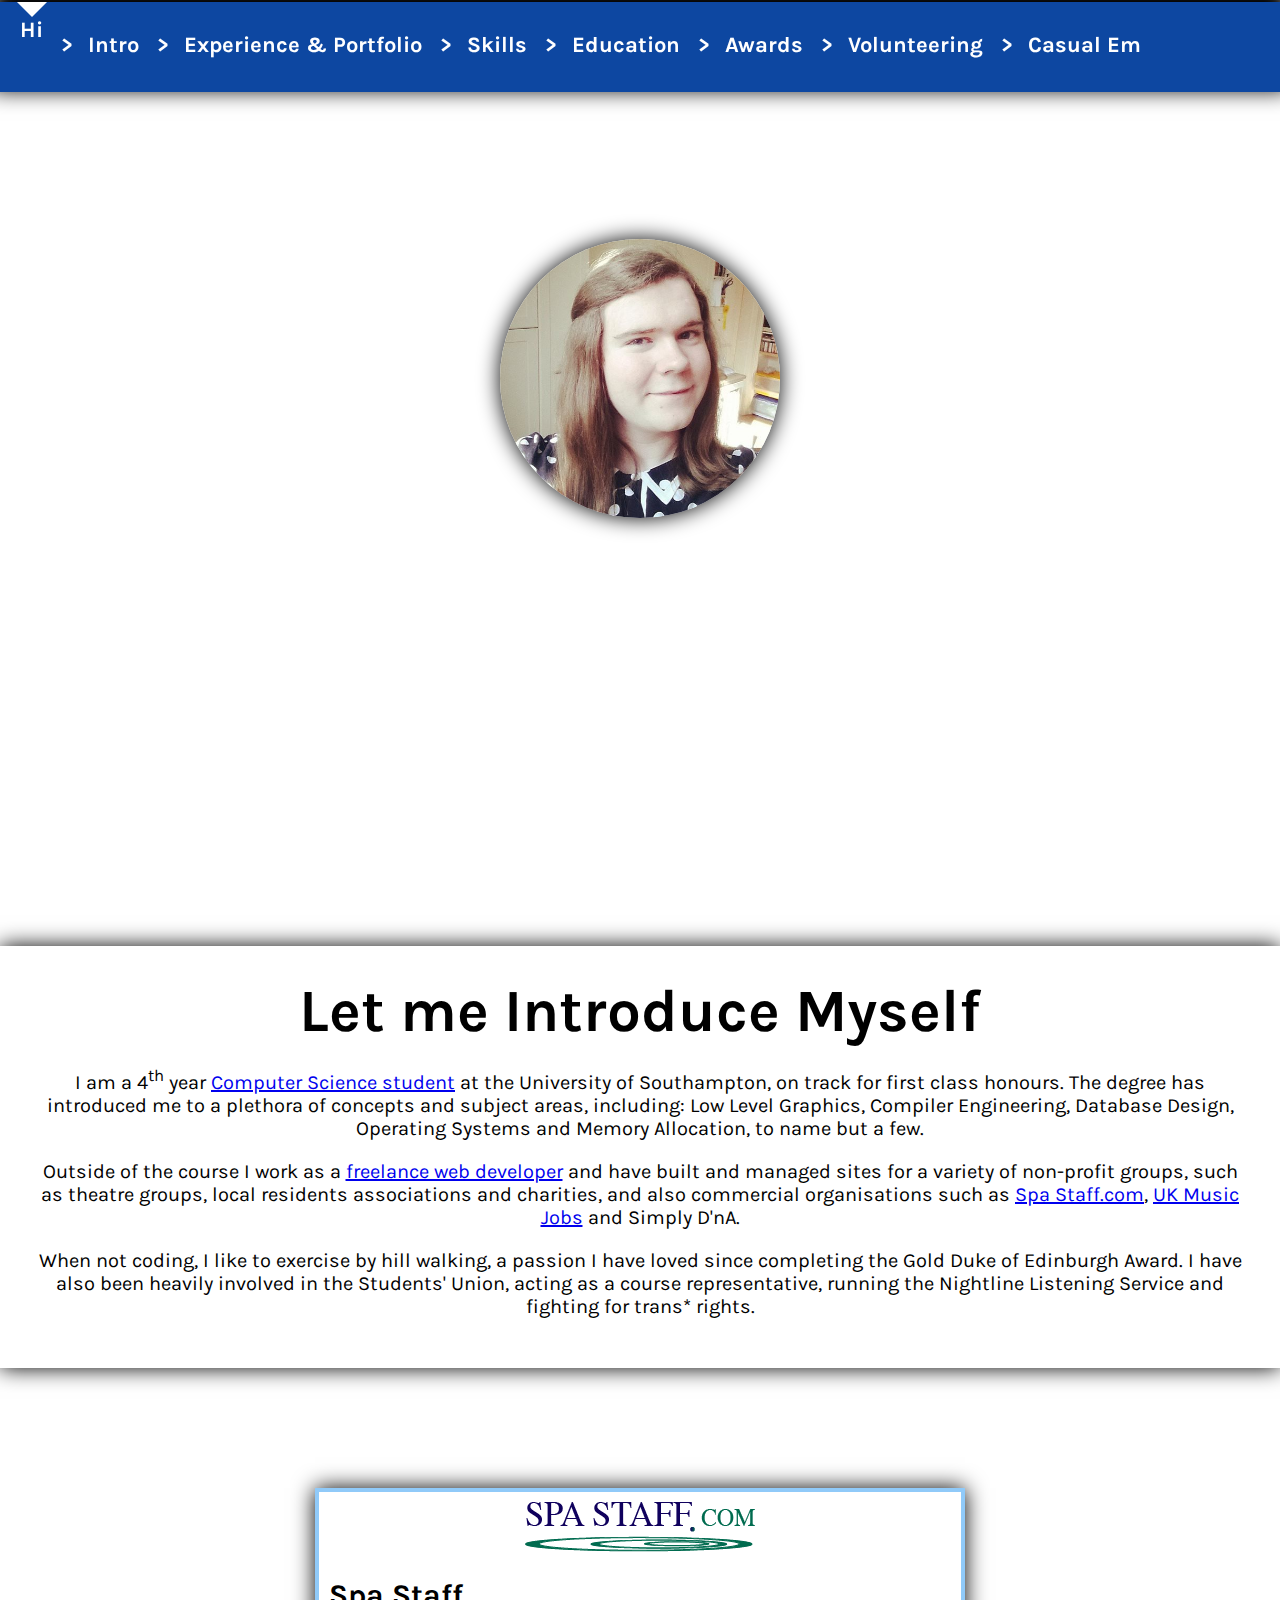
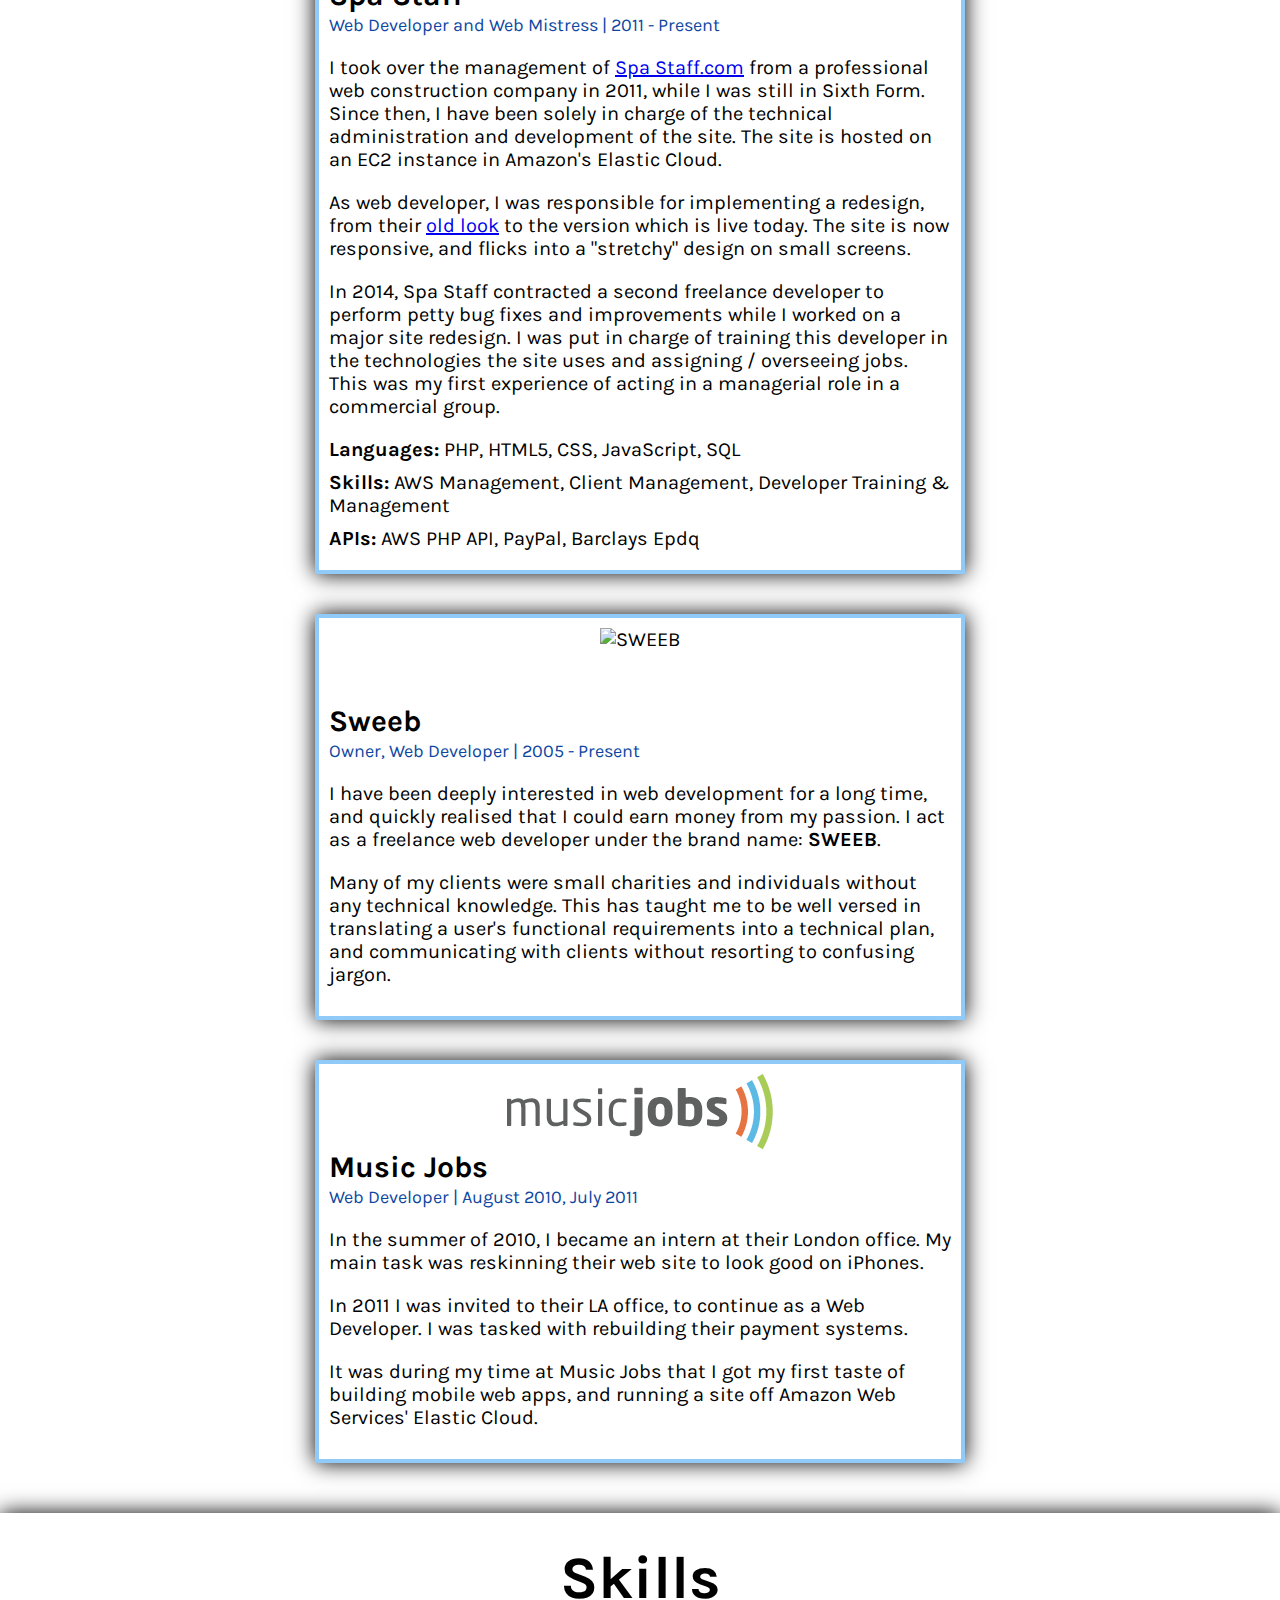
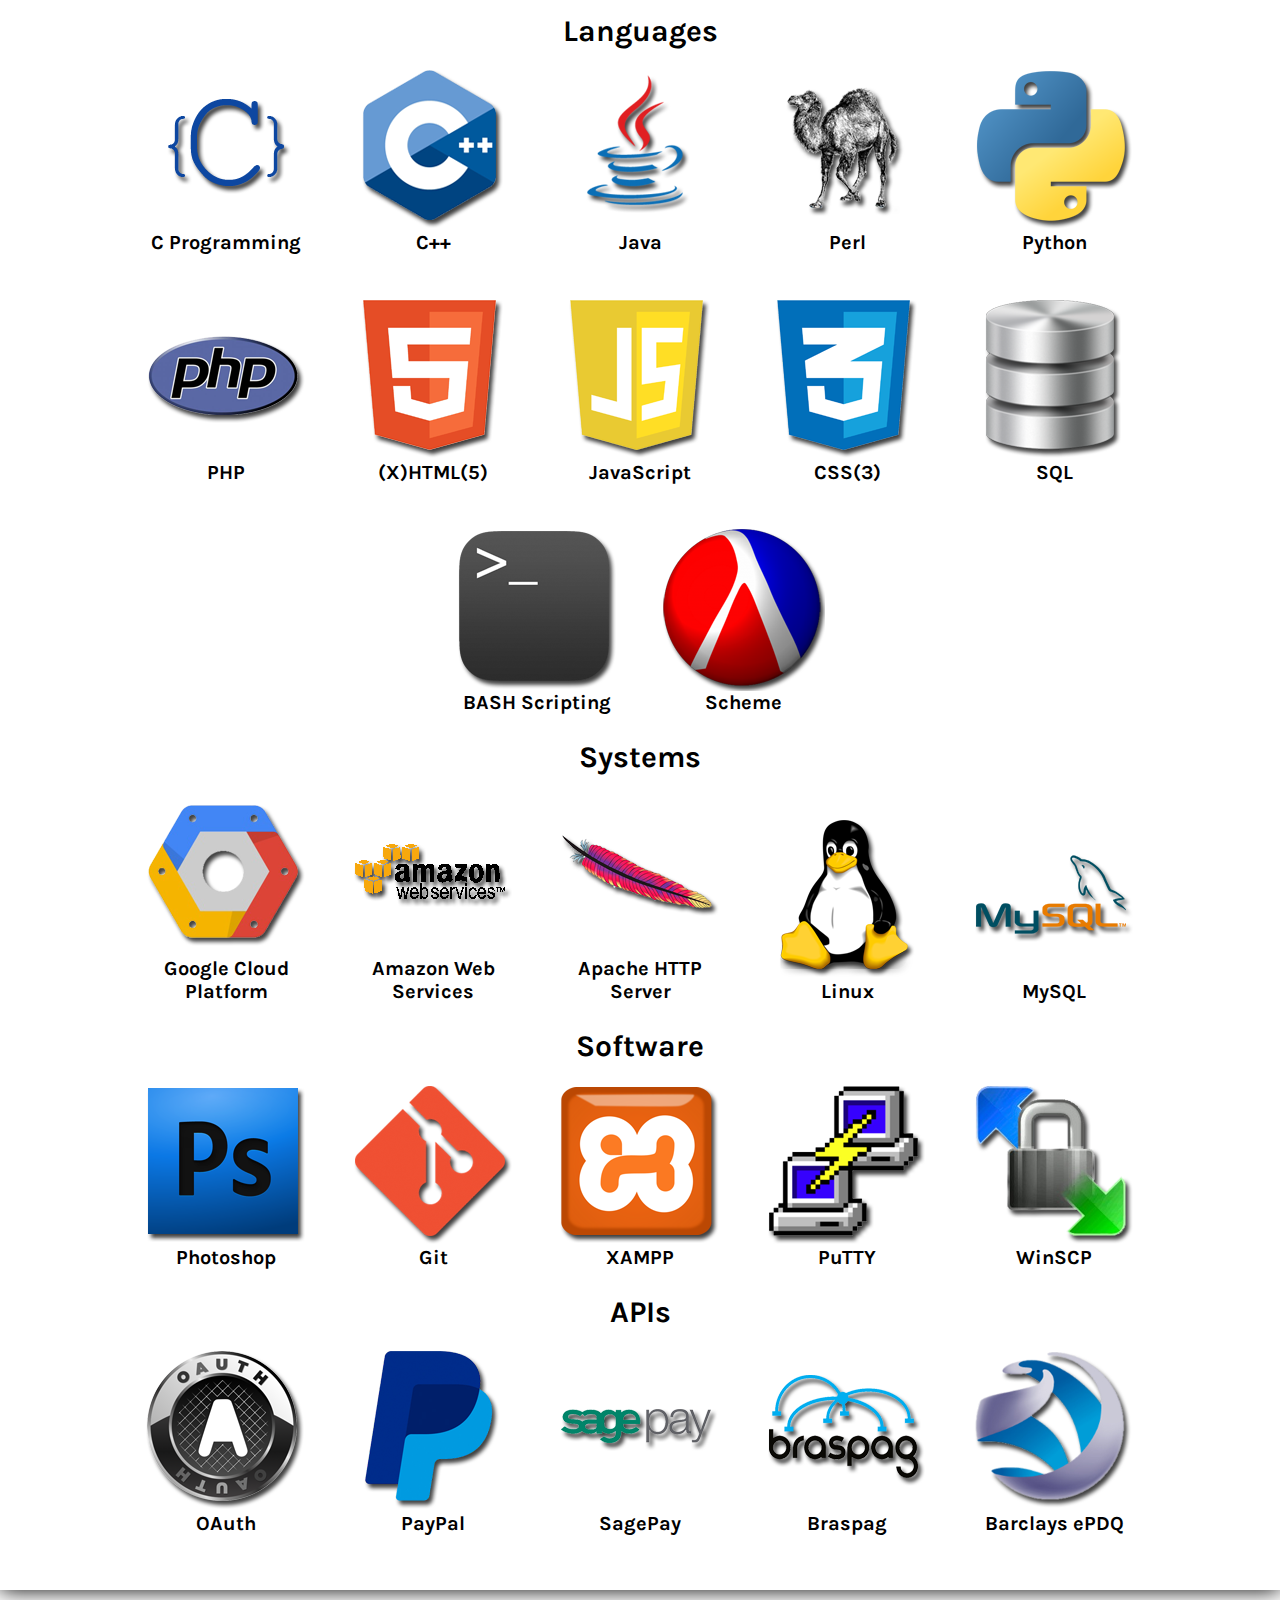
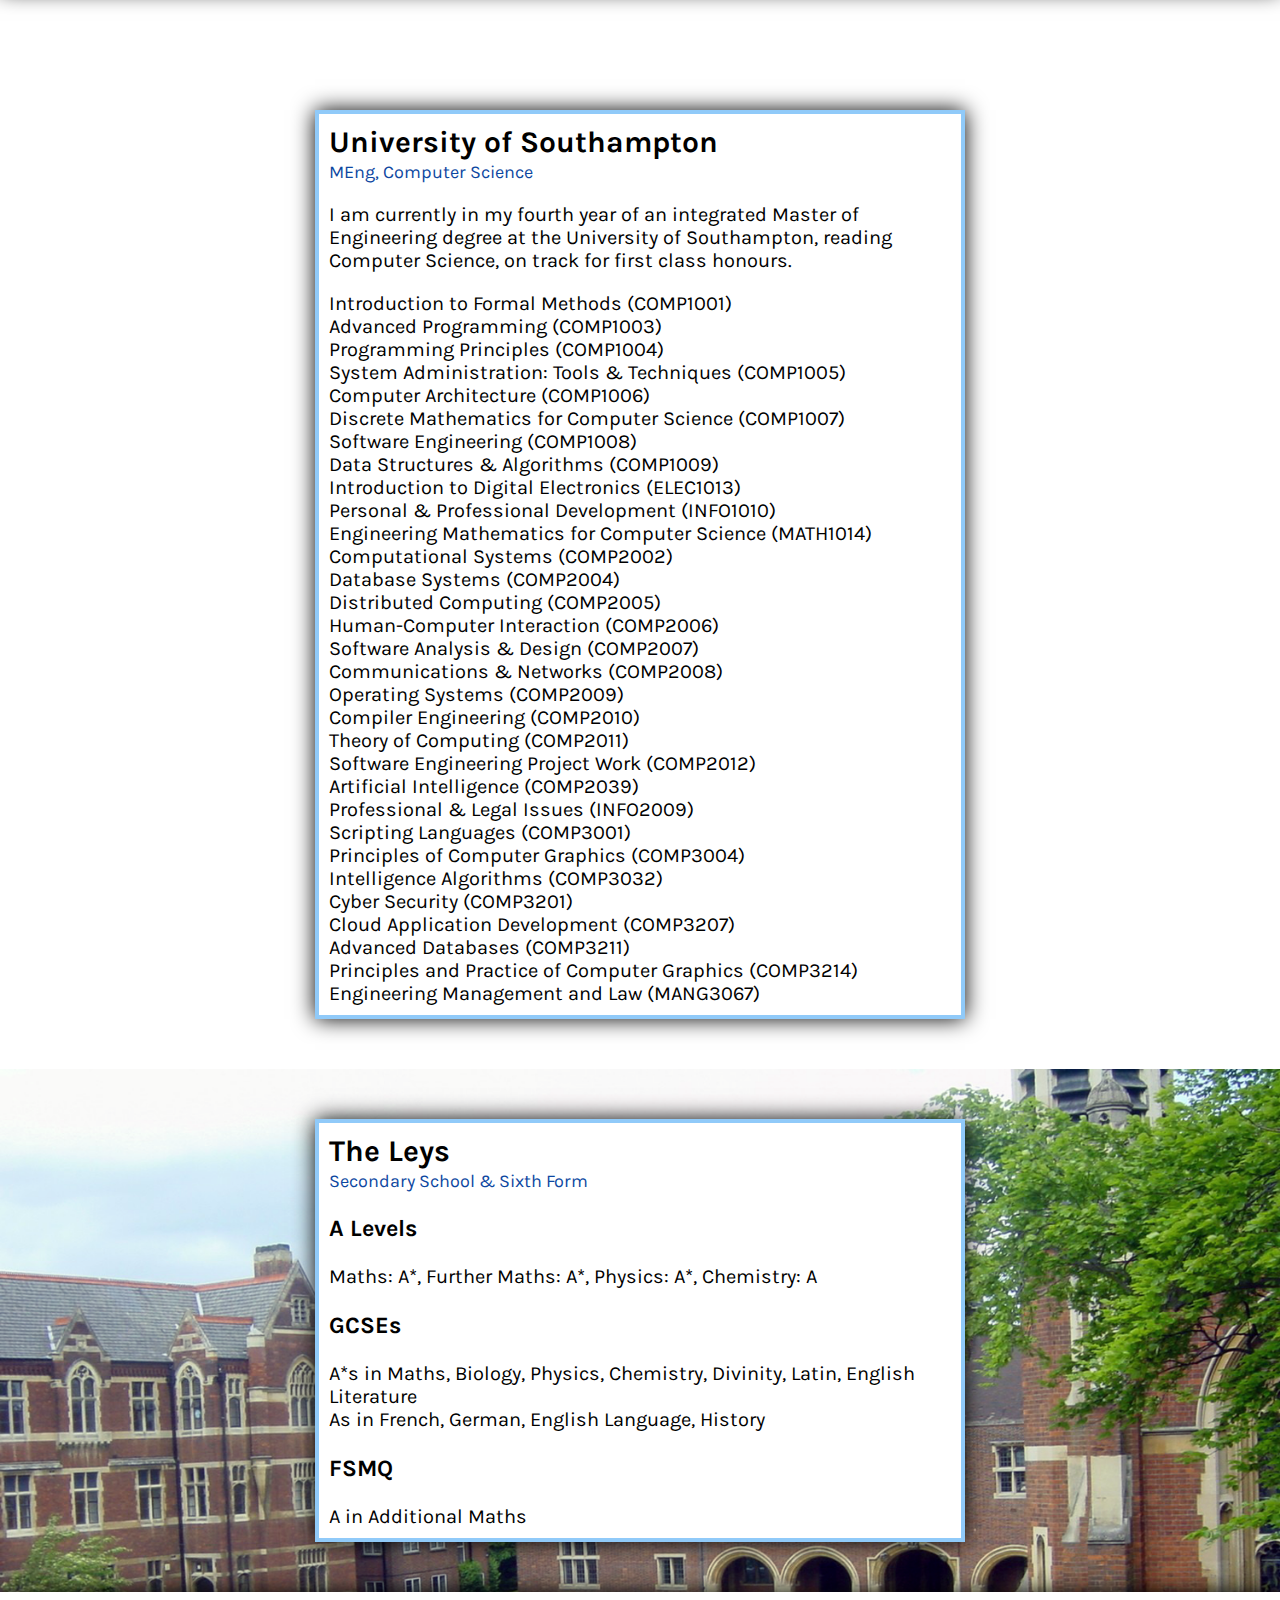
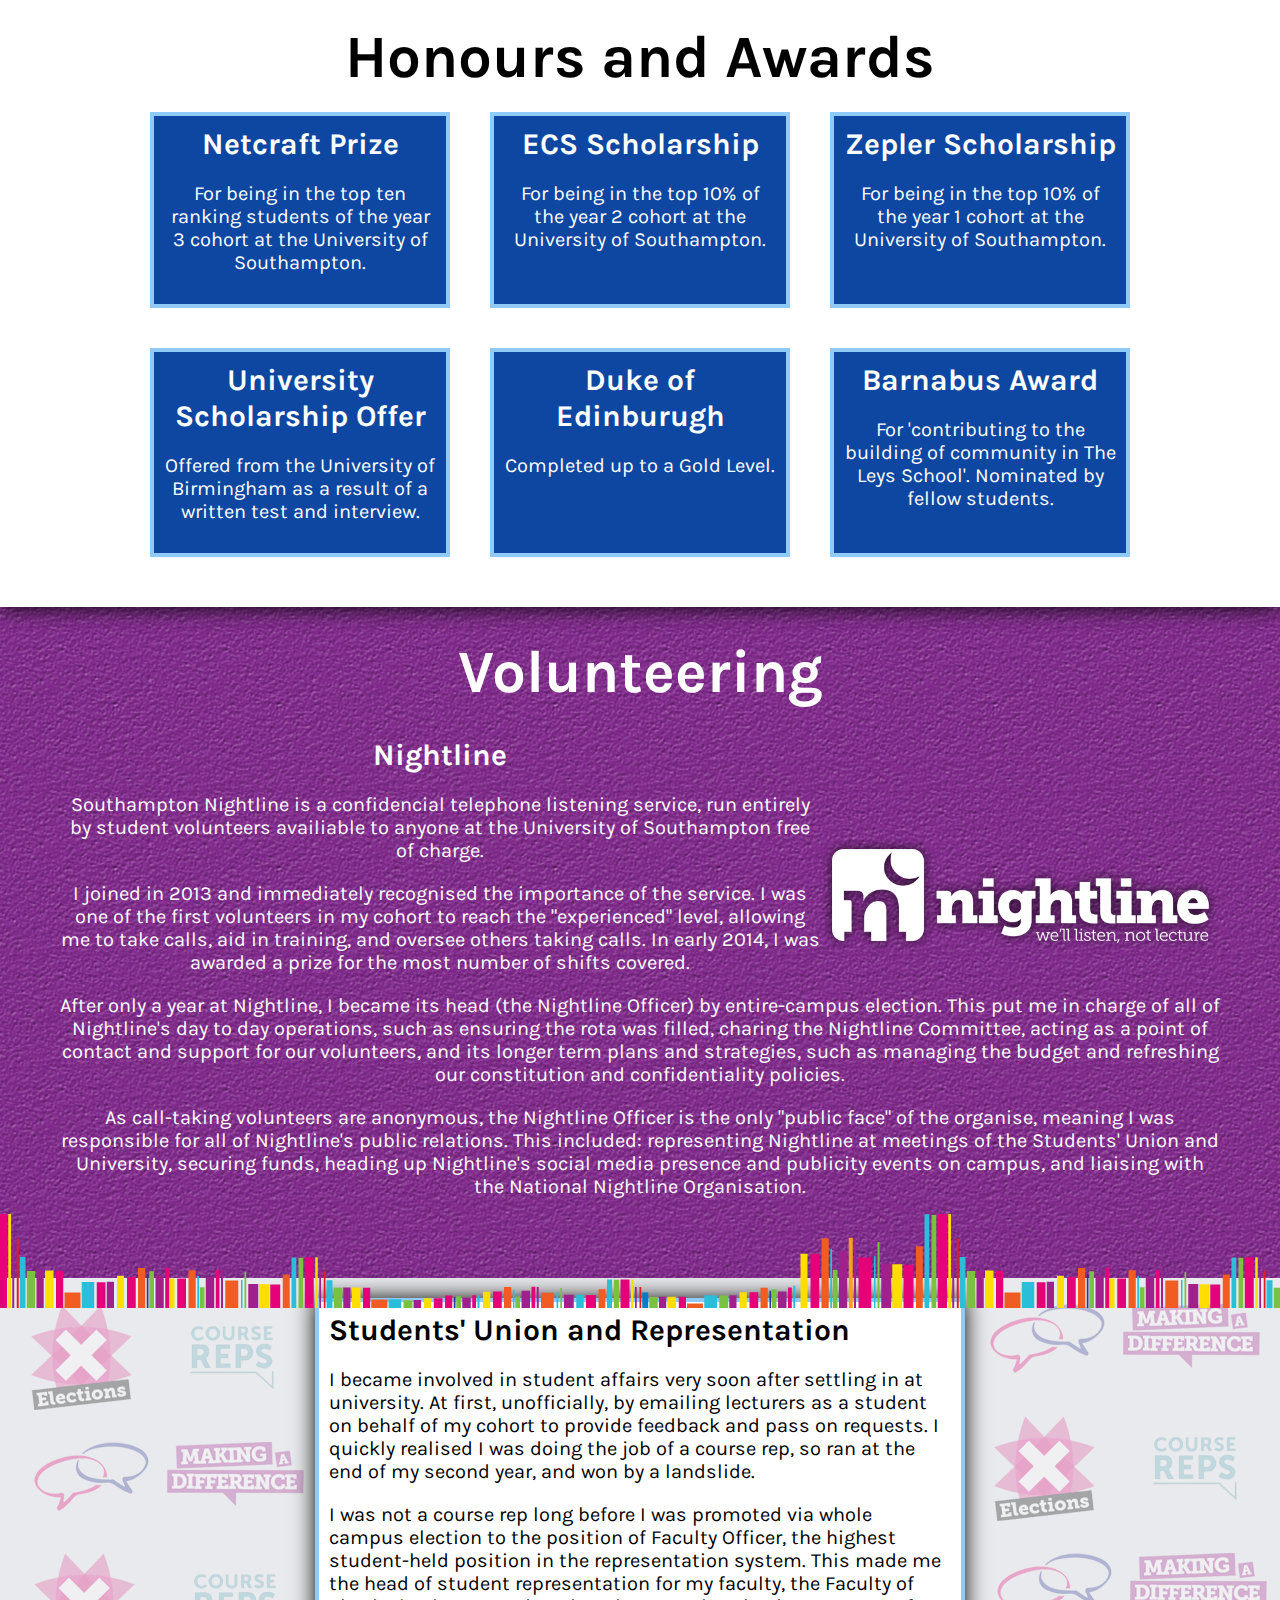
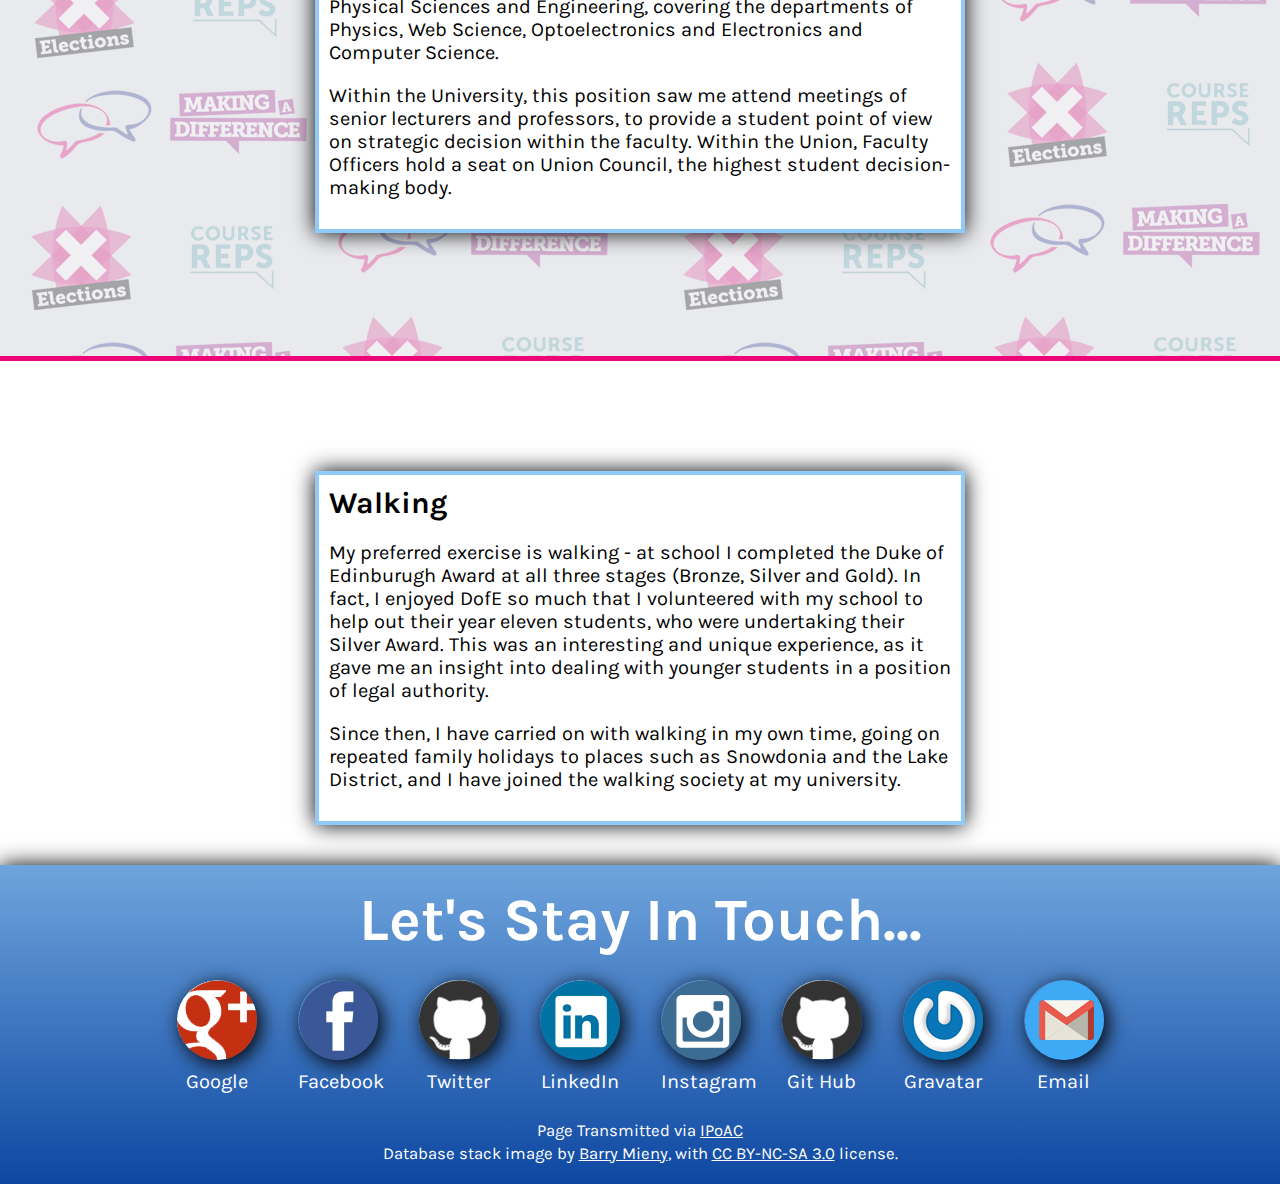
==== commit dfe78f3b: "Optimised CSS into one file" ====
--- a/index.html
+++ b/index.html
@@ -23,10 +23,8 @@
     
     <!-- Styling -->
     <meta name="viewport" content="width=device-width, initial-scale=1.0, user-scalable=no" />
-    <link rel="stylesheet" href="/css/style.css" media="screen and (min-width: 781px)" />
-    <link rel="stylesheet" href="/css/mobile.css" media="screen and (max-width: 780px)" />
-    <link rel="stylesheet" href="/css/print.css" media="print" />
     <link rel="stylesheet" href="https://fonts.googleapis.com/css?family=Karla" />
+    <link rel="stylesheet" href="/style.css" />
     
     <meta name="description" content="Hi, I'm Emily. I am a 4th Computer Science student at the University of Southampton, on track for first class honours." />
     <meta name="keywords" content="Web Developer, Computer, HTML, CSS, PHP, Python, JavaScript, JS, Apache, HTTP" />
@@ -103,7 +101,7 @@
       <section id="intro_section" class="band">
         <h1 id="intro">Let me Introduce Myself</h1>
         <p>
-          I am a 4<sup>th</sup> <a href="#uni">Computer Science student</a> at the University of Southampton, on track for
+          I am a 4<sup>th</sup> year <a href="#uni">Computer Science student</a> at the University of Southampton, on track for
           first class honours. The degree has introduced me to a
           plethora of concepts and subject areas, including: Low Level Graphics, Compiler
           Engineering, Database Design, Operating Systems and Memory Allocation, to name but a few.
--- a/style.css
+++ b/style.css
@@ -0,0 +1,815 @@
+/**
+ *
+ */
+
+@keyframes dropfade
+{
+    from
+    {
+        opacity: 0;
+        top: 100px;
+    }
+
+    to
+    {
+        opacity: 1;
+        top: 0px;
+    }
+}
+
+/** TEXT **/
+    @media print, (min-width: 781px)
+    {
+        html
+        {
+            font-family: Karla, sans-serif;
+            font-size: 20px;
+        }
+        
+        h1
+        {
+            font-size: 60px;
+            margin: 0px;
+        }
+
+        h2
+        {
+            font-size: 30px;
+            margin: 0px;
+        }
+
+        header p
+        {
+            margin-top: 20px;
+            font-size: 30px;
+        }
+    }
+    
+    .sweeb
+    {
+        font-weight: bold;
+    }
+    
+    .position:after
+    {
+        content: " | "
+    }
+
+@media screen
+{
+    html, body, main
+    {
+        width: 100%;
+        text-align: center;
+        margin: 0;
+    }
+
+    /** SECTIONS **/
+        section h1
+        {
+            color: white;
+        }
+
+        .band
+        {
+            box-shadow: black 0 0px 21px 0px;
+            position: relative;
+            z-index: 2;
+        }
+
+        .band h1
+        {
+            color: black;
+        }
+
+        /* Std subsection */
+        section:not(.band) section:not(#nightline)
+        {
+            border: 4px solid #90CAF9;
+            background: white;
+            display: inline-block;
+            width: 650px;
+            margin: 20px;
+            padding: 10px;
+            text-align: left;
+            box-shadow: black 0 0px 21px 0px;
+            box-sizing: border-box;
+        }
+
+        section section header span
+        {
+            font-size: 18px;
+            color: #0D47A1;
+        }
+
+        .pic_area
+        {
+            text-align: center;
+            height: 75px;
+        }
+
+        section section footer h3, section section footer p
+        {
+            display: inline;
+            font-size: 20px;
+        }
+
+        section section footer div
+        {
+            margin: 10px 0;
+        }
+
+        /* Band subsection */
+        section.band section
+        {
+            border: 4px solid #90CAF9;
+            width: 300px;
+            display: inline-block;
+            background: #0D47A1;
+            text-align: center;
+            color: white;
+            margin: 20px;
+            padding: 10px;
+            box-sizing: border-box;
+        }
+
+        /* Multiple Bg sections */
+        #education_section, #volunteering_section, #casual_section
+        {
+            padding: 0 !important;
+        }
+
+    /** NAV BAR **/
+        nav
+        {
+            width: 100%;
+            height: 90px;
+            background: #0D47A1;
+            position: fixed;
+            box-shadow: black 0 -11px 21px 9px;
+            text-align: left;
+            z-index: 4;
+            overflow: hidden;
+        }
+        
+        @media (min-width: 781px)
+        {
+            nav
+            {
+                background-image: url('/images/chevron.png');
+                background-repeat: no-repeat;
+                background-position-x: left;
+                background-position-y: -15px;
+            }
+            
+            #linkHolder
+            {
+                position: relative;
+                width: 200%;
+            }
+            
+            nav a
+            {
+                display: inline-block;
+                color: white;
+                font-weight: bold;
+                font-size: 22px;
+                text-decoration: none;
+                text-align: center;
+                padding: 0 20px;
+                height: 100%;
+                position: relative;
+            }
+
+            nav a:not(:last-of-type):after
+            {
+                display: block;
+                position: absolute;
+                top: 0px;
+                right: -10px;
+                content: ">";
+                height: 100%;
+                padding-top: 30px;
+            }
+
+            nav a span
+            {
+                display: block;
+                margin-top: 30px;
+                position: relative;
+                bottom: 0px;
+                transition: bottom ease 0.3s;
+            }
+
+            nav a:hover span
+            {
+                 bottom: 15px;
+            }
+        }
+
+    /** SIDE BAR **/
+        #menu, label[for="menu"]
+        {
+            display: none;
+        }
+
+        @media (max-width: 1115px)
+        {
+            #menuBar a
+            {
+                display: block;
+                color: #0D47A1;
+                font-weight: bold;
+                font-size: 18px;
+                text-decoration: none;
+                text-align: center;
+                padding: 10px;    
+            }
+
+            #menuBar a:not(:last-of-type):after
+            {
+                display: block;
+                position: absolute;
+                content: "▾";
+                width: 100%;
+                left: 0px;
+            }
+
+            label[for="menu"]
+            {
+                display: block;
+                position: fixed;
+                right: 0px;
+                top: 0px;
+                height: 90px;
+                width: 90px;
+                background: url('/images/menu.png') #0D47A1 no-repeat center;
+                z-index: 5;
+            }
+
+            #menu
+            {
+                display: none;
+            }
+
+            #menu:checked ~ #menuBar
+            {
+                left: 0px;
+            }
+
+            #menuBar
+            {
+                width: 300px;
+                position: fixed;
+                top: 90px;
+                bottom: 0px;
+                left: -320px;
+                transition: left ease 0.3s;
+                box-shadow: black -11px 16px 21px 9px;
+                background: #95c9f3;
+                z-index: 3;
+                padding-top: 20px;
+            }
+
+            #menu:checked ~ .coverAll
+            {
+                display: block;
+            }
+
+            .coverAll
+            {
+                height: 100%;
+                width: 100%;
+                position: fixed;
+                background: black;
+                top: 0px;
+                left: 0px;
+                display: none;
+                opacity: 0.3;
+                z-index: 2;
+            }
+        }
+
+    /** NAME SECTION **/
+        #name_section
+        {
+            background: url('/images/bg.png');
+            background-repeat: no-repeat;
+            background-position: center;
+            height: 100vh;
+            color: white;
+            padding-top: 120px;
+            box-sizing: border-box;
+            display: flex;
+            justify-content: center;
+        }
+
+        #name_section .inner
+        {
+            animation: dropfade 1s;
+            position: relative;
+            align-self: center;
+        }
+
+        #name_section .inner header
+        {
+            z-index: 1;
+        }
+
+        #me, #meHolder
+        {
+            border-radius: 50%;
+            width: 280px;
+            box-shadow: black 0 0px 21px 0px;
+        }
+
+    /** SKILLS SECTION **/
+        .skillHolder div
+        {
+            display: inline-block;
+            height: 190px;
+            width: 162px;
+            margin: 20px;
+            font-weight: bold;
+        }
+
+        .skillHolder div span
+        {
+            display: block;
+            height: 162px;
+            width: 162px;
+            background: url('/images/sprites.png') no-repeat;
+        }
+
+        #aws span
+        {
+            background-position: -324px -162px;
+        }
+
+        #apache span
+        {
+            background-position: -486px -162px;
+        }
+
+        #bash span
+        {
+            background-position: -648px -162px;
+        }
+
+        #braspag span
+        {
+            background-position: -810px -162px;
+        }
+
+        #c span
+        {
+            background-position: 0px -324px;
+        }
+
+        #cpp span
+        {
+            background-position: -162px -324px;
+        }
+
+        #css span
+        {
+            background-position: -324px -324px;
+        }
+
+        #epqd span
+        {
+            background-position: -486px -324px;
+        }
+
+        #gcp span
+        {
+            background-position: -648px -324px;
+        }
+
+        #git span
+        {
+            background-position: -810px -324px;
+        }
+
+        #html span
+        {
+            background-position: 0px -486px;
+        }
+
+        #java span
+        {
+            background-position: -162px -486px;
+        }
+
+        #js span
+        {
+            background-position: -324px -486px;
+        }
+
+        #linux span
+        {
+            background-position: -486px -486px;
+        }
+
+        #mysql span
+        {
+            background-position: -648px -486px;
+        }
+
+        #oauth span
+        {
+            background-position: -810px -486px;
+        }
+
+        #paypal span
+        {
+            background-position: 0px -648px;
+        }
+
+        #perl span
+        {
+            background-position: -162px -648px;
+        }
+
+        #ps span
+        {
+            background-position: -324px -648px;
+        }
+
+        #php span
+        {
+            background-position: -486px -648px;
+        }
+
+        #putty span
+        {
+            background-position: -648px -648px;
+        }
+
+        #python span
+        {
+            background-position: -810px -648px;
+        }
+
+        #sagepay span
+        {
+            background-position: 0px -810px;
+        }
+
+        #scheme span
+        {
+            background-position: -162px -810px;
+        }
+
+        #sql span
+        {
+            background-position: -324px -810px;
+        }
+
+        #winscp span
+        {
+            background-position: -486px -810px;
+        }
+
+        #xampp span
+        {
+            background-position: -648px -810px;
+        }
+
+    /** AWARDS SECTION **/
+        .items
+        {
+            display: flex;
+            flex-flow: row wrap;
+            text-align: center;
+            justify-content: center;
+        }
+
+        .items section
+        {
+            flex-shrink: 0;
+        }
+
+    /** VOLUNTEERING SECTION **/
+        #nl_bg
+        {
+            background: url('/images/nl_bg.png');
+            padding: 30px;
+        }
+
+        #nightline
+        {
+            color: white;
+        }
+
+        #nl_logo
+        {
+            float: right;
+            width: 400px;
+            position: relative;
+            margin-bottom: 100px;
+        }
+
+        #susu_bg
+        {
+            background: url('/images/susu_bg.png');
+            padding-bottom: 103px;
+            border-bottom: 5px solid #ed0677;
+        }
+
+        #susu_footer
+        {
+            height: 103px;
+            background: url('/images/susu_footer.png') repeat-x bottom;
+            position: absolute;
+            width: 100%;
+        }
+
+    /** FOOTER **/
+        body > footer
+        {
+            box-shadow: black 0 0px 21px 0px;
+            background: linear-gradient(#6fa5dd, #0D47A1);
+            color: white;
+            padding: 20px;
+        }
+
+        #social_media a
+        {
+            display: inline-block;
+            width: 80px;
+            color: white;
+            text-decoration: none;
+            margin: 25px 18px;
+        }
+
+        #social_media a span
+        {
+            background-image: url('/images/sprites.png');
+            background-repeat: no-repeat;
+            border-radius: 50%;
+            box-shadow: black 4px 4px 20px 0px;
+            width: 80px;
+            height: 80px;
+            display: block;
+            margin-bottom: 10px;
+        }
+
+        #googleplus span
+        {
+            background-position: -324px 0px;
+        }
+
+        #instagram span
+        {
+            background-position: -648px 0px;
+        }
+
+        #twitter span
+        {
+            background-position: -162px 0px;
+        }
+
+        #fb span
+        {
+            background-position: 0px 0px;
+        }
+
+        #email span
+        {
+            background-position: 0px -162px;
+        }
+
+        #linkedIn span
+        {
+            background-position: -810px 0px;
+        }
+
+        #github span
+        {
+            background-position: -162px 0px;
+        }
+
+        #gravatar span
+        {
+            background-position: -486px 0px;
+        }
+
+        footer small a, footer small a:visited
+        {
+            color: white;
+        }
+
+        footer small a:hover
+        {
+            text-decoration: none;
+        }
+        
+    /** BIG SITE ONLY STYLES **/
+        @media (min-width: 781px)
+        {
+            section
+            {
+                padding: 30px;
+            }
+        
+            /** ME **/
+                #me
+                {
+                    z-index: 4;
+                    position: absolute;
+                }
+
+                #meHolder
+                {
+                    visibility: hidden;
+                }
+
+                #name_section h1
+                {
+                    font-size: 123px;
+                }
+
+            /** EXPERIENCE SECTION **/
+                #experience_section
+                {
+                    background: url('/images/bg2.png');
+                    background-position: top center;
+                }
+            
+            /** EDUCATION SECTION **/
+                #soton
+                {
+                    background: url('/images/edu_bg.jpg');
+                    background-position: top center;
+                    background-size: cover;
+                    padding: 30px;
+                }
+
+                #theleys
+                {
+                    background: url('/images/leys_bg.png');
+                    background-position: top center;
+                    background-size: cover;
+                    padding: 30px;
+                }
+                
+            /** CASUAL SECTION **/
+                #walking
+                {
+                    background: url('/images/snowdonia.jpg') center;
+                    background-size: cover;
+                    padding: 20px;
+                }
+
+                #russia
+                {
+                    background: url('/images/russia.jpg') center;
+                    background-size: cover;
+                    padding: 20px;
+                }
+        }
+    
+    /** MOBILE TWEAKS **/
+        @media (max-width: 780px)
+        {
+            html
+            {
+                font-family: Karla, sans-serif;
+                font-size: 16px;
+            }
+            
+            h1
+            {
+                margin: 0;
+            }
+        
+            /** SECTIONS **/
+                section section
+                {
+                    width: 100% !important;
+                    margin: 10px 0 !important;
+                }
+
+                main > section:not(.band):not(#name_section)
+                {
+                    background: radial-gradient(circle farthest-corner, #95c9f3, #0d47a1) center;
+                }
+                
+                #sectionTitle
+                {
+                    position: fixed;
+                    top: 32px;
+                    left: 30px;
+                    z-index: 7;
+                    color: white;
+                    font-size: 20px;
+                }
+                
+                #nightline, #nl_bg
+                {
+                    box-sizing: border-box;
+                    padding: 10px !important;
+                }
+                
+                section:not(#volunteering_section), #susu_bg
+                {
+                    padding: 20px !important;
+                }
+            
+            /** MENU **/
+                #menuBar
+                {
+                    width: 75%;
+                    left: -80%;
+                }
+                
+                #linkHolder
+                {
+                    display: none;
+                }
+            
+            /** ME **/
+                #me
+                {
+                    display: none;
+                }
+        }
+}
+
+/** PRINT STYLES **/
+    @media print
+    {
+        /** HIDDEN ITEMS **/
+            nav, #me, #intro, #menu, #menuBar, #sectionTitle, main ~ footer
+            {
+                display: none;
+            }
+            
+            h1
+            {
+                page-break-before: always;
+                page-break-after: avoid !important;
+            }
+            
+            section
+            {
+                page-break-inside: avoid;
+            }
+            
+        /** NAME SECTION **/
+            #meHolder
+            {
+                border-radius: 50%;
+                width: 200px;
+                float: left;
+            }
+
+            #name_section
+            {
+                text-align: center;
+            }
+
+            #name_section header
+            {
+                position: relative;
+                top: 30px;
+            }
+
+            #name_section h1
+            {
+                clear: none !important;
+                page-break-before: avoid !important;
+            }
+
+        /** INTRO SECTION **/
+            #intro_section
+            {
+                clear: both;
+                margin-top: 120px;
+            }
+        
+        /** LINKS **/
+            a[href^="#"], a[href*=":"]
+            {
+                color: black;
+                text-decoration: none;
+            }
+
+            a[href*=":"]
+            {
+                font-style: italic;
+            }
+
+            a[href*=":"]:after
+            {
+                content: " [" attr(href) "]";
+                font-style: normal;
+            }
+            
+        /** SECTIONS **/
+            .pic_area img
+            {
+                float: right;
+            }
+    }